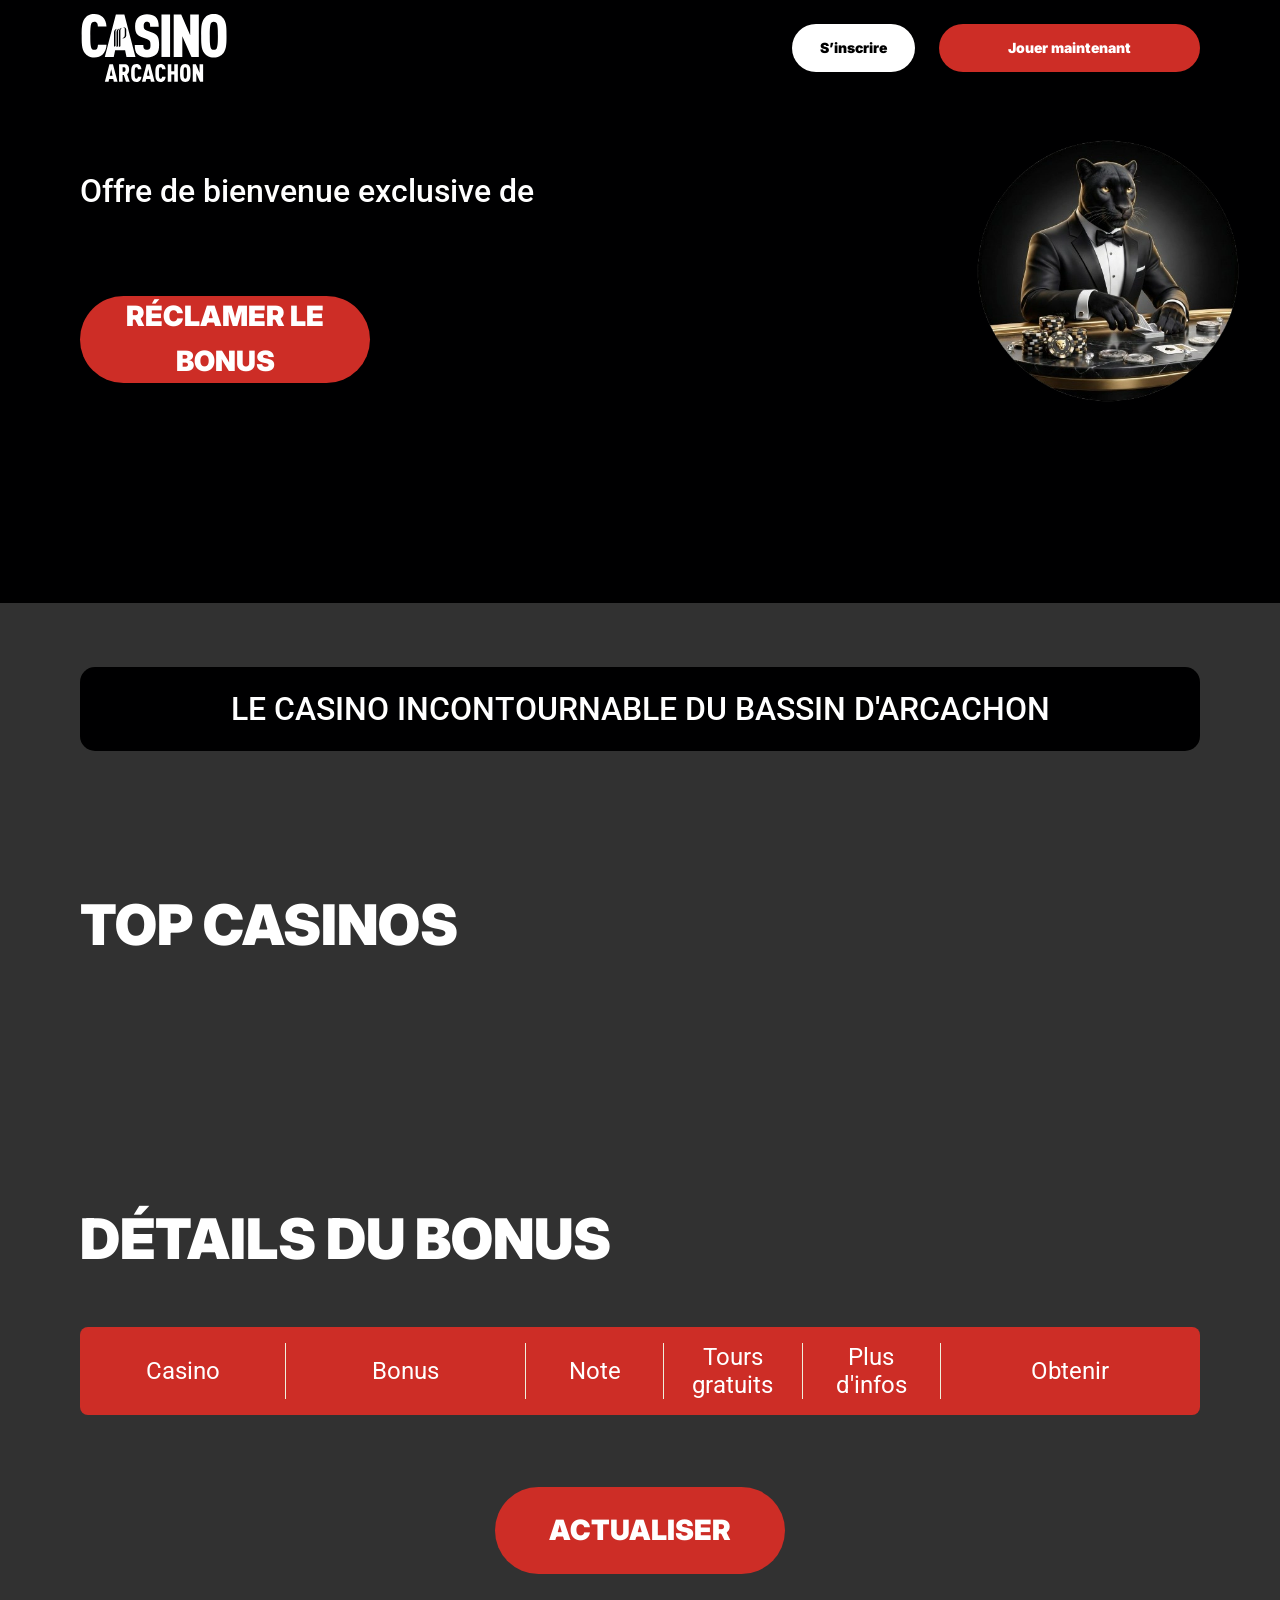
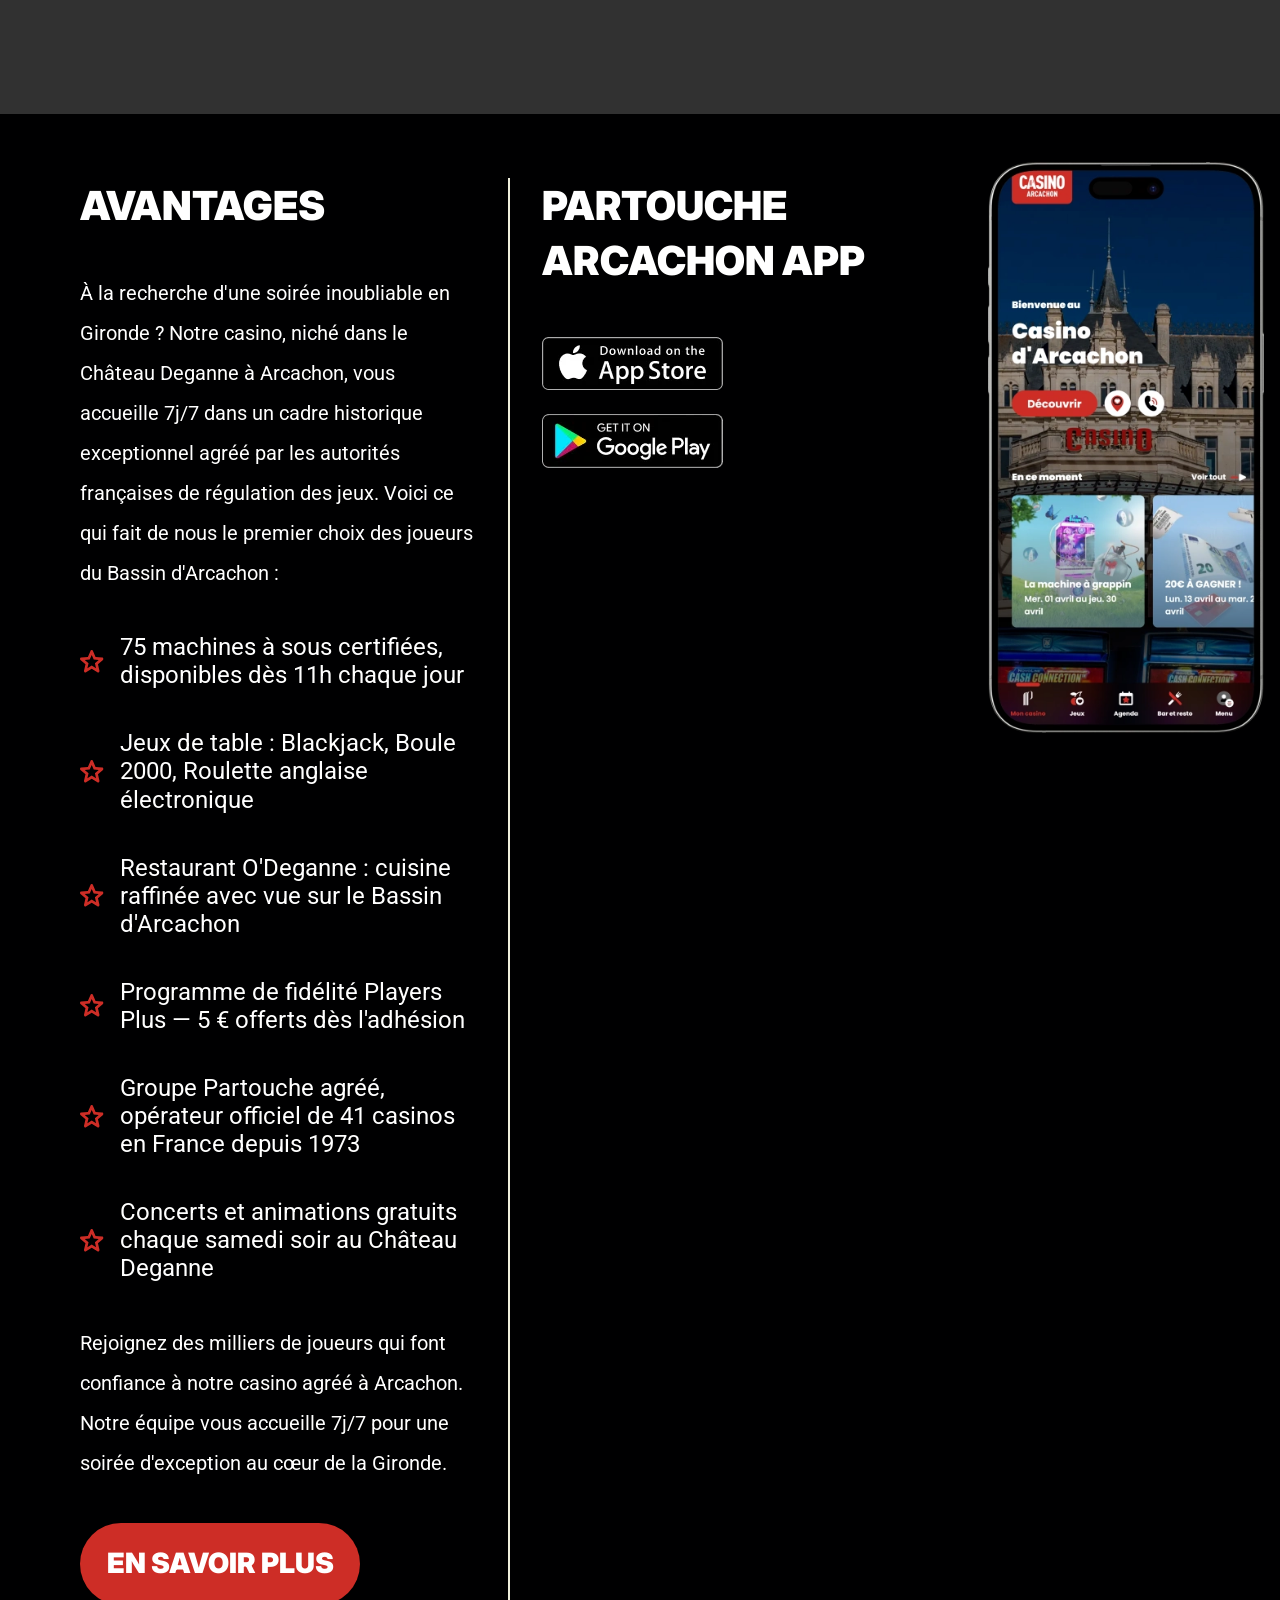
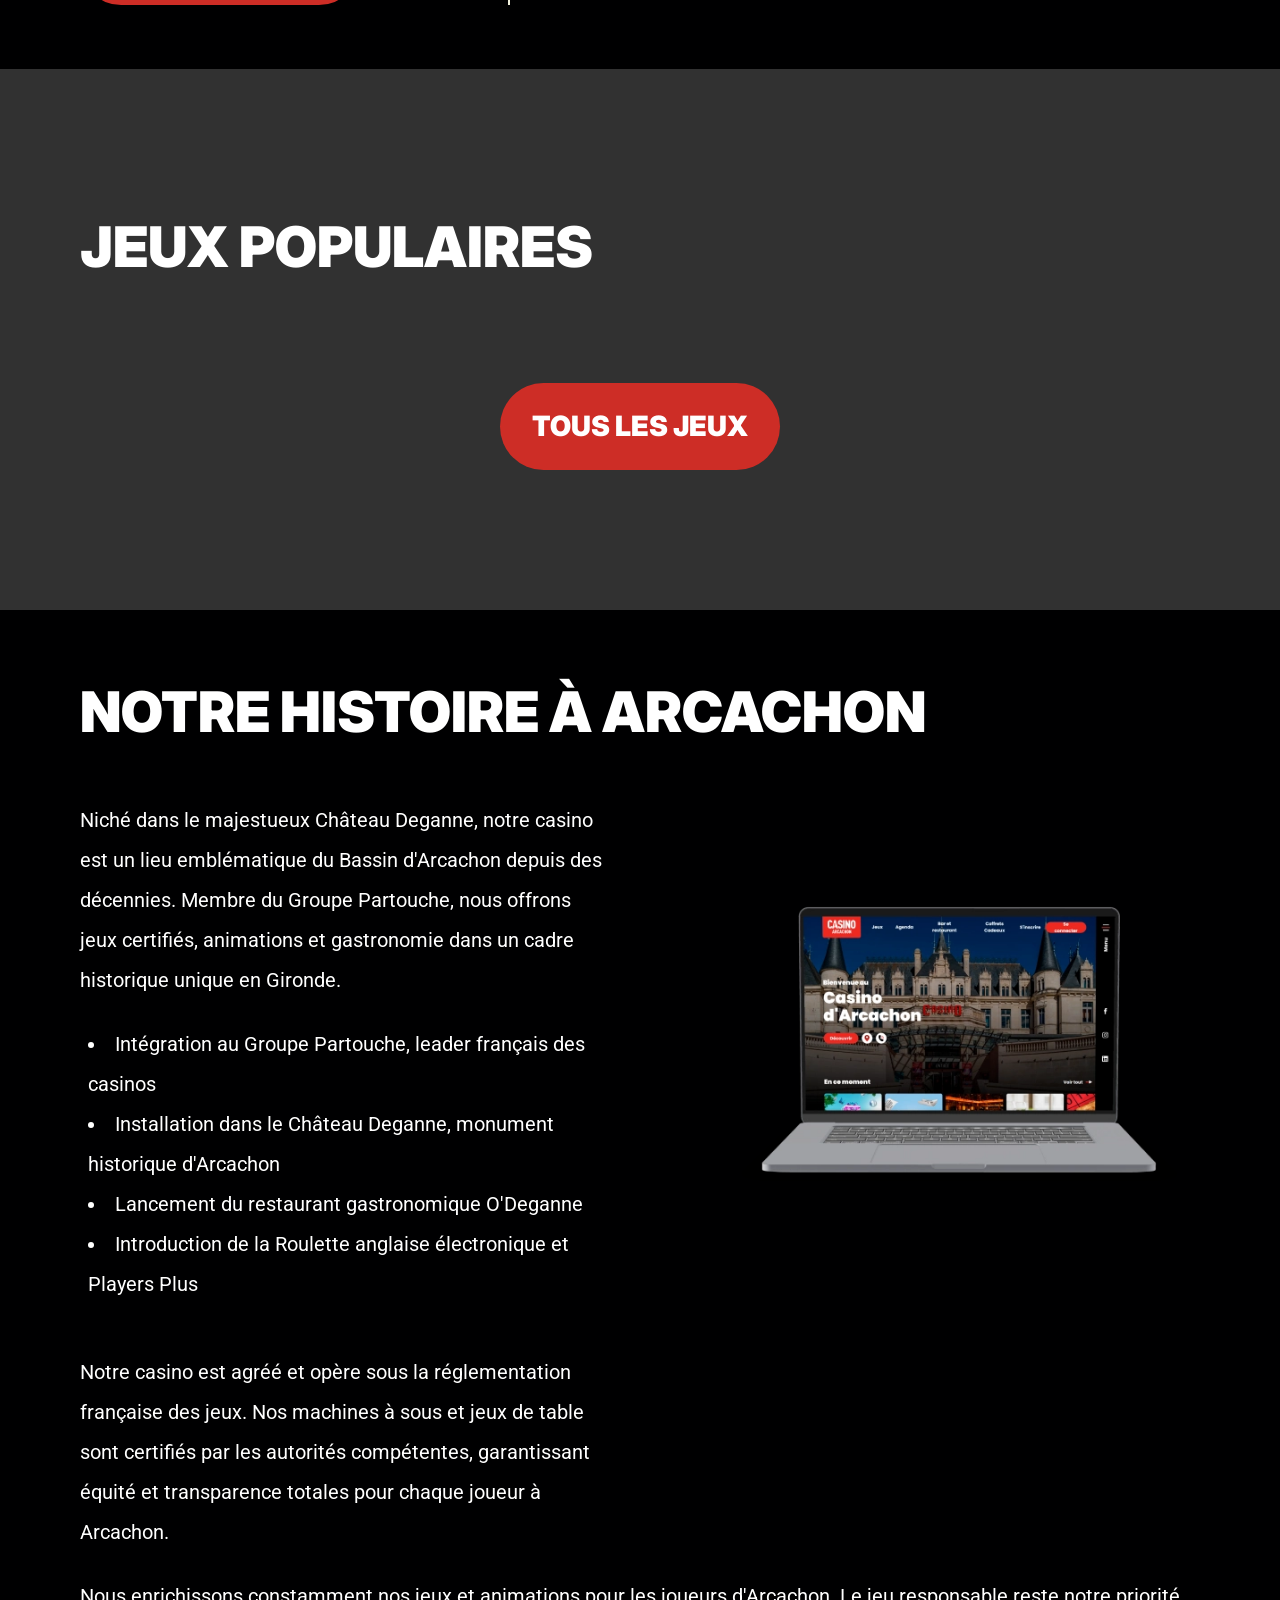
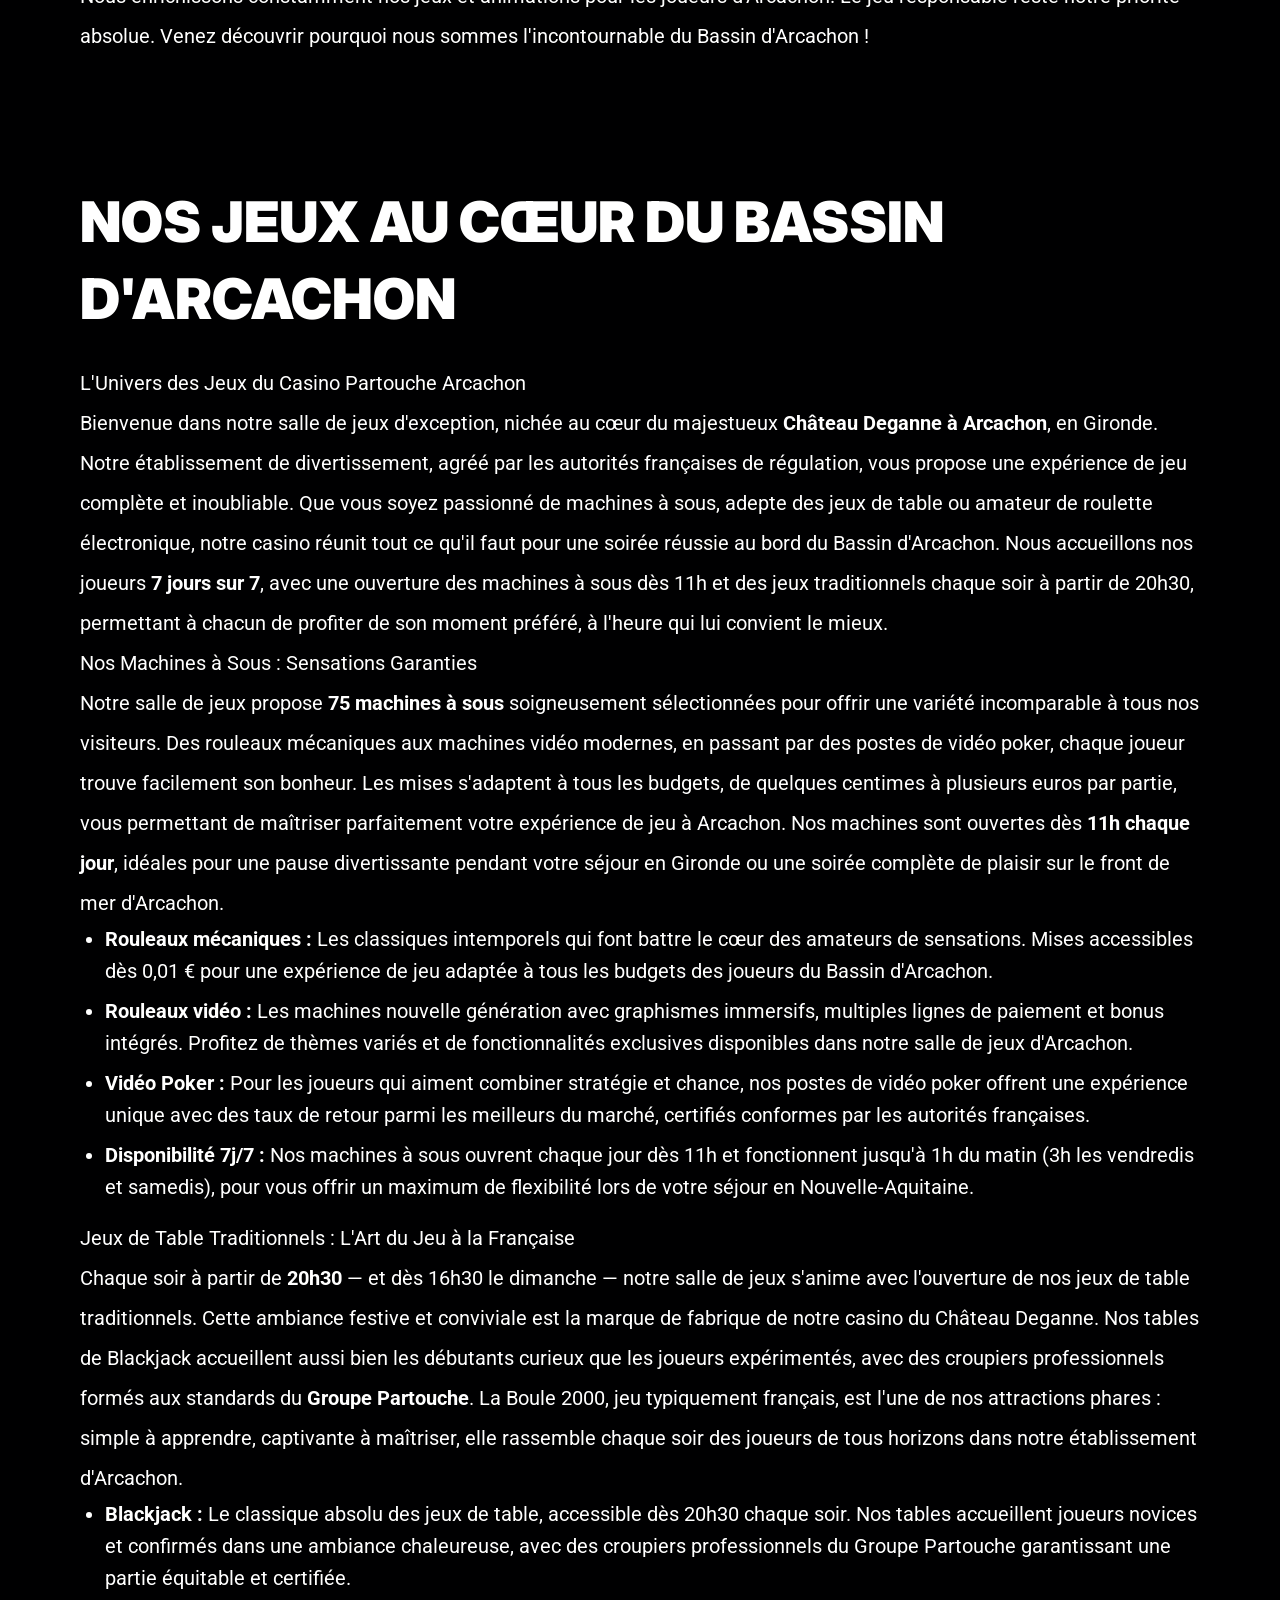
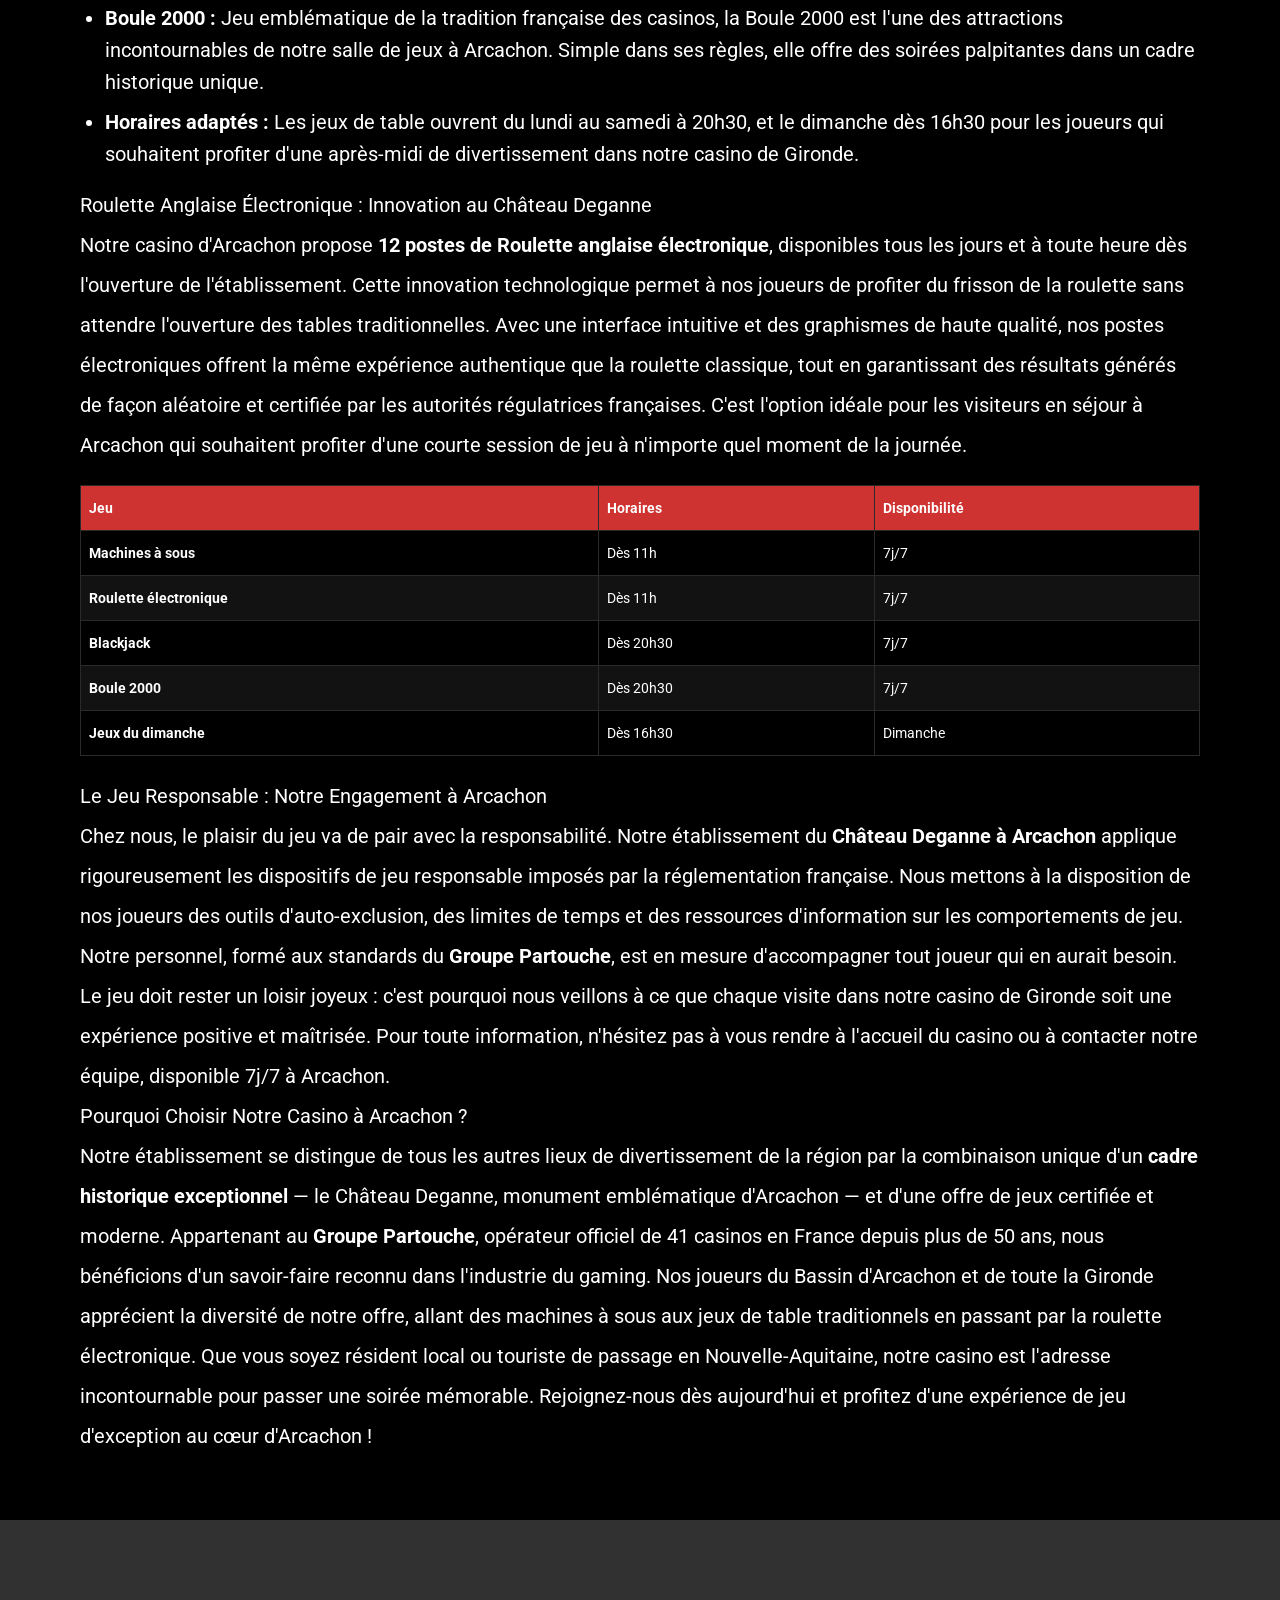
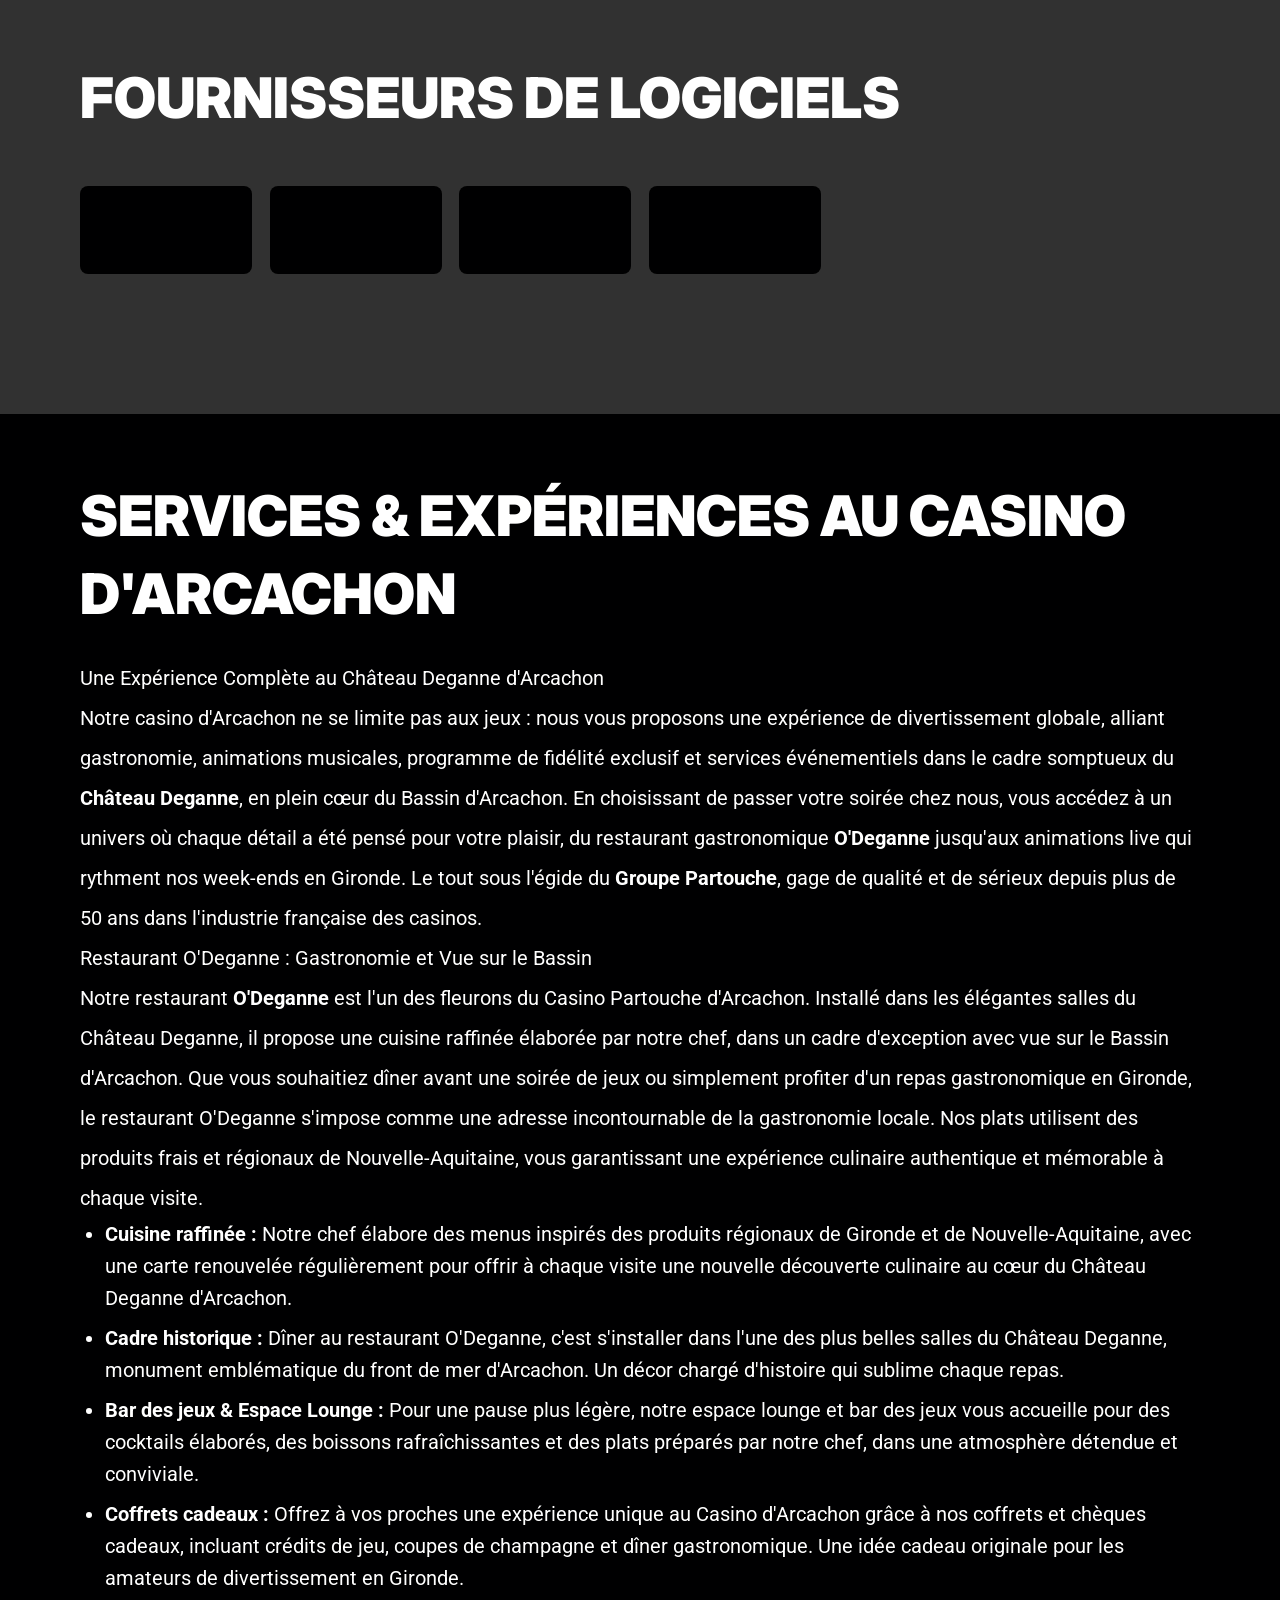
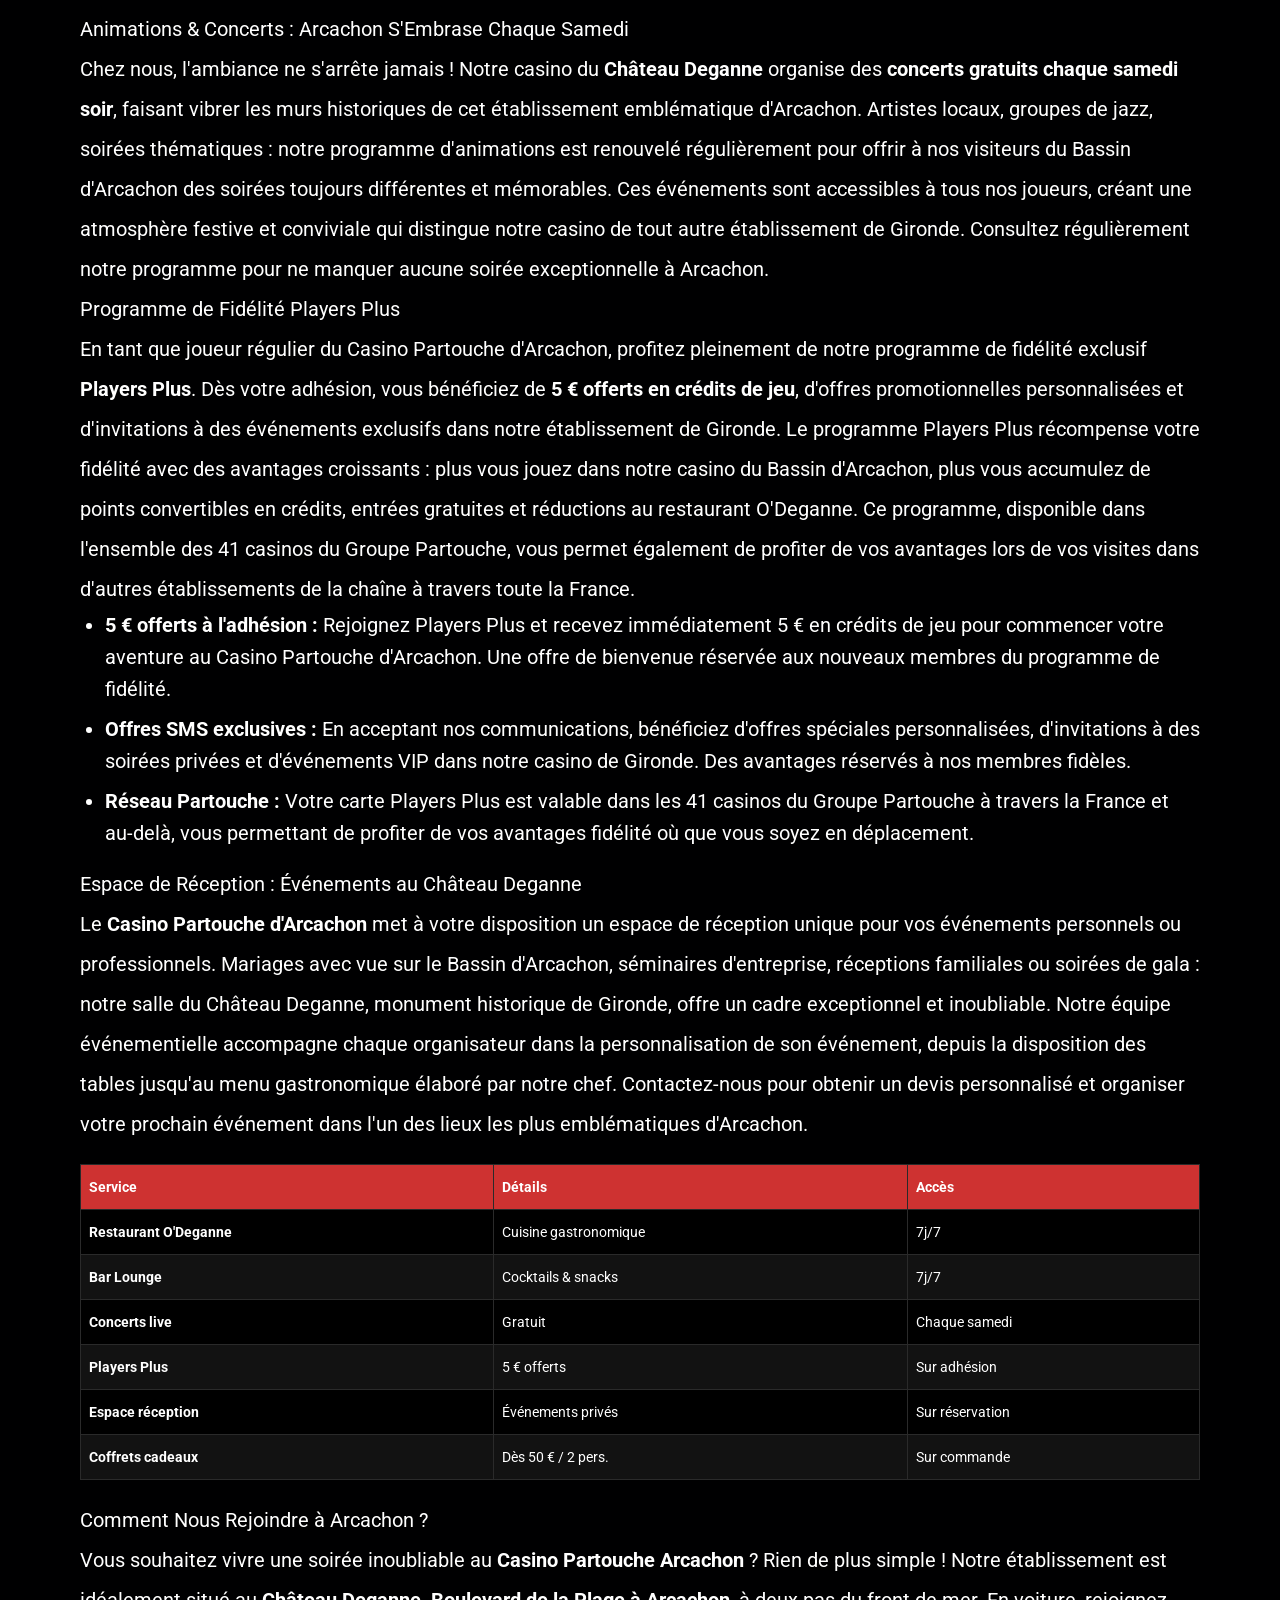
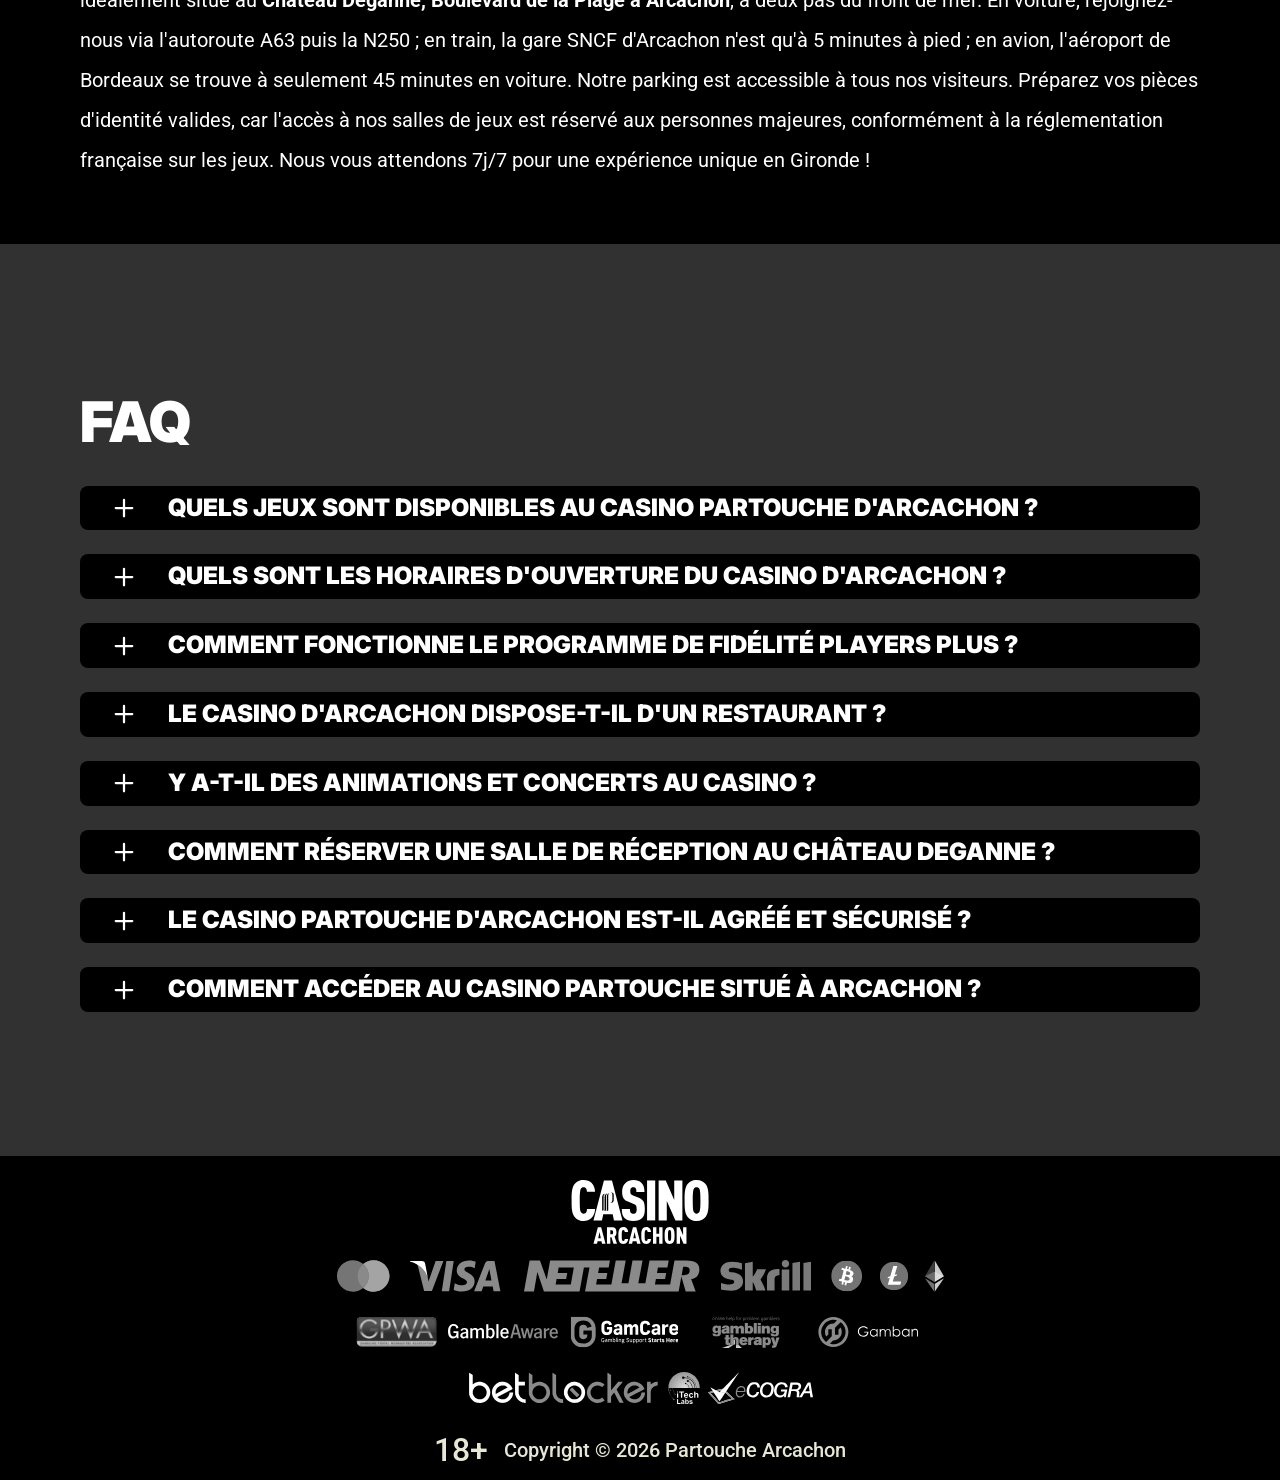
==== index.html @ 6ea92353 "Site update" ====
<!DOCTYPE html>
<html lang="fr-FR">

<head>
    <meta charset="utf-8">

    <script src="./index.js"></script>

    <link rel="manifest" href="./manifest.json">

    <link rel="preconnect" href="https://fonts.googleapis.com" />
    <link rel="preconnect" href="https://fonts.gstatic.com" crossorigin />

    <!-- Google Fonts -->
    <link
            href="https://fonts.googleapis.com/css2?family=Inter:wght@300;400;500;600;700&display=swap"
            rel="stylesheet"
    />
    <!-- Google Fonts -->

    <!-- Google Fonts -->
    <link
            href="https://fonts.googleapis.com/css2?family=Roboto:wght@300;400;500;600;700&display=swap"
            rel="stylesheet"
    />

    <meta name="viewport" content="width=device-width, initial-scale=1, minimum-scale=1, maximum-scale=2">
    <link rel="preload" as="image" href="_assets/images/1776948780-logo-casino-35-1.svg" fetchpriority="high">
    <link rel="stylesheet" href="./normalize.css">
    <link rel="stylesheet" href="./index.css">
    <meta name="theme-color" content="">
    <title>Casino Partouche Arcachon — Jeux &amp; Divertissement</title>
    <meta name="description"
          content="Jouez au Casino Partouche Arcachon dans le majestueux Château Deganne. Machines à sous, Blackjack, Roulette électronique &amp; restaurant O'Deganne. Ouvert 7j/7 !">
    <link rel="canonical" href="https://casino-partouche-arcachon.com">
    <meta property="og:title" content="Casino Partouche Arcachon — Jeux &amp; Divertissement">
    <meta property="og:description"
          content="Jouez au Casino Partouche Arcachon dans le majestueux Château Deganne. Machines à sous, Blackjack, Roulette électronique &amp; restaurant O'Deganne. Ouvert 7j/7 !">
    <meta property="og:url" content="https://casino-partouche-arcachon.com">
    <meta property="og:site_name" content="Casino Partouche Arcachon — Jeux &amp; Divertissement">
    <meta property="og:locale" content="fr-FR">
    <meta property="og:image" content="_assets/images/1776948796-gemini-generated-image-9eyypk9eyypk9eyy-removebg-preview.webp">
    <meta property="og:image:width" content="1200">
    <meta property="og:image:height" content="630">
    <meta property="og:type" content="website">
    <meta name="twitter:card" content="summary_large_image">
    <meta name="twitter:site" content="casino-partouche-arcachon.com">
    <meta name="twitter:title" content="Casino Partouche Arcachon — Jeux &amp; Divertissement">
    <meta name="twitter:description"
          content="Jouez au Casino Partouche Arcachon dans le majestueux Château Deganne. Machines à sous, Blackjack, Roulette électronique &amp; restaurant O'Deganne. Ouvert 7j/7 !">
    <meta name="twitter:image" content="_assets/images/1776948796-gemini-generated-image-9eyypk9eyypk9eyy-removebg-preview.webp">
    <meta name="twitter:image:width" content="1200">
    <meta name="twitter:image:height" content="630">
    <link rel="icon" href="_assets/images/1776948897-favicon.ico" type="image/x-icon" sizes="16x16">
    <meta name="language" content="fr-FR">

    <link rel="apple-touch-icon" href="_assets/images/1776948775-favicon.ico" sizes="96x96">
    <link rel="icon" href="_assets/images/1776948775-favicon.ico" type="image/webp" sizes="192x192">

    <link rel="preload" href="_assets/images/1776948908-gemini-generated-image-9eyypk9eyypk9eyy-removebg-preview.webp" as="image" fetchpriority="high">

    <link rel="alternate" hreflang="x-default" href="https://casino-partouche-arcachon.com" />
    <link rel="alternate" hreflang="fr" href="https://casino-partouche-arcachon.com" />
</head>

<body>
<svg
        style="display: none"
        xmlns="http://www.w3.org/2000/svg"
        width="1em"
        height="1em"
        viewBox="0 0 256 256"
>
    <symbol id="minus-icon" viewBox="0 0 256 256">
        <path
                fill="#ffffff"
                d="M228 128a12 12 0 0 1-12 12H40a12 12 0 0 1 0-24h176a12 12 0 0 1 12 12"
        />
    </symbol>
</svg>

<svg
        style="display: none"
        xmlns="http://www.w3.org/2000/svg"
        width="1em"
        height="1em"
        viewBox="0 0 32 32"
>
    <symbol id="globe-icon" viewBox="0 0 32 32">
        <path
                fill="#CD2D26"
                d="M32.032 16c0-8.501-6.677-15.472-15.072-15.969-0.173-0.019-0.346-0.032-0.523-0.032-0.052 0-0.104 0.005-0.156 0.007-0.093-0.002-0.186-0.007-0.281-0.007-8.84 0-16.032 7.178-16.032 16.001s7.192 16.001 16.032 16.001c0.094 0 0.188-0.006 0.281-0.008 0.052 0.002 0.104 0.008 0.156 0.008 0.176 0 0.349-0.012 0.523-0.032 8.395-0.497 15.072-7.468 15.072-15.969zM29.049 21.151c-0.551-0.16-1.935-0.507-4.377-0.794 0.202-1.381 0.313-2.84 0.313-4.357 0-1.196-0.069-2.354-0.197-3.469 3.094-0.37 4.45-0.835 4.54-0.867l-0.372-1.050c0.695 1.659 1.080 3.478 1.080 5.386 0 1.818-0.352 3.555-0.987 5.151zM8.921 16c0-1.119 0.074-2.212 0.21-3.263 1.621 0.127 3.561 0.222 5.839 0.243v6.939c-2.219 0.021-4.114 0.111-5.709 0.234-0.22-1.319-0.34-2.715-0.34-4.154zM16.967 2.132c2.452 0.711 4.552 4.115 5.492 8.628-1.512 0.12-3.332 0.209-5.492 0.229v-8.857zM14.971 2.156v8.832c-2.136-0.021-3.965-0.109-5.502-0.226 0.96-4.457 3.076-7.836 5.502-8.606zM14.971 21.913l0 7.929c-2.263-0.718-4.256-3.705-5.293-7.719 1.492-0.11 3.253-0.189 5.292-0.21zM16.967 29.868l-0-7.955c2.061 0.020 3.814 0.102 5.288 0.217-1.019 4.067-3 7.076-5.288 7.738zM16.967 19.92l0-6.939c2.291-0.021 4.218-0.118 5.818-0.25 0.131 1.053 0.203 2.147 0.203 3.268 0 1.442-0.116 2.84-0.329 4.16-1.575-0.128-3.462-0.219-5.692-0.24zM28.588 9.81c-0.302 0.094-1.564 0.453-4.094 0.751-0.564-2.998-1.584-5.561-2.91-7.412 3.048 1.325 5.535 3.697 7.005 6.661zM11.213 2.831c-1.632 1.873-2.963 4.568-3.691 7.754-2.265-0.245-3.623-0.534-4.166-0.665 1.585-3.27 4.407-5.836 7.856-7.088zM2.614 11.787c0.385 0.104 1.841 0.467 4.549 0.766-0.155 1.107-0.24 2.26-0.24 3.447 0 1.509 0.136 2.96 0.383 4.334-2.325 0.251-3.755 0.552-4.396 0.706-0.607-1.566-0.944-3.264-0.944-5.041 0-1.467 0.228-2.883 0.649-4.213zM3.784 22.886c0.727-0.154 2.029-0.39 3.956-0.591 0.759 2.803 1.993 5.175 3.473 6.874-3.16-1.148-5.79-3.398-7.429-6.282v0zM21.583 28.849c1.195-1.665 2.14-3.907 2.728-6.525 1.982 0.227 3.226 0.494 3.853 0.652-1.5 2.596-3.808 4.669-6.581 5.873z">
        </path>
    </symbol>
</svg>

<svg width="32" height="31" viewBox="0 0 32 31" fill="none" xmlns="http://www.w3.org/2000/svg">
    <symbol id="star-icon" viewBox="0 0 32 31">
        <path d="M10.0431 24.5932L15.8898 21.0667L21.7365 24.6396L20.2052 17.9577L25.3559 13.5031L18.5811 12.8999L15.8898 6.58913L13.1985 12.8535L6.42371 13.4567L11.5744 17.9577L10.0431 24.5932ZM15.8898 25.4285L8.187 30.0687C7.84672 30.2853 7.49096 30.3781 7.11975 30.3471C6.74853 30.3162 6.42371 30.1925 6.1453 29.9759C5.86688 29.7594 5.65034 29.489 5.49566 29.1648C5.34099 28.8406 5.31005 28.4768 5.40286 28.0734L7.44456 19.3034L0.623417 13.4103C0.314068 13.1319 0.121034 12.8145 0.0443157 12.4581C-0.0324028 12.1017 -0.00951111 11.754 0.112991 11.415C0.235493 11.0759 0.421103 10.7975 0.669819 10.5797C0.918536 10.362 1.25882 10.2227 1.69067 10.1621L10.6927 9.37327L14.1729 1.11366C14.3276 0.742438 14.5676 0.464023 14.8931 0.278414C15.2185 0.0928044 15.5507 0 15.8898 0C16.2288 0 16.5611 0.0928044 16.8865 0.278414C17.2119 0.464023 17.452 0.742438 17.6067 1.11366L21.0869 9.37327L30.0889 10.1621C30.522 10.224 30.8623 10.3632 31.1098 10.5797C31.3572 10.7963 31.5428 11.0747 31.6666 11.415C31.7903 11.7553 31.8138 12.1036 31.7371 12.46C31.6604 12.8163 31.4667 13.1331 31.1562 13.4103L24.335 19.3034L26.3767 28.0734C26.4695 28.4756 26.4386 28.8394 26.2839 29.1648C26.1292 29.4902 25.9127 29.7606 25.6343 29.9759C25.3559 30.1912 25.0311 30.315 24.6598 30.3471C24.2886 30.3793 23.9329 30.2865 23.5926 30.0687L15.8898 25.4285Z" fill="#CD2D26"/>
    </symbol>
</svg>

<svg
        xmlns="http://www.w3.org/2000/svg"
        width="1em"
        height="1em"
        viewBox="0 0 256 256"
>
    <symbol id="plus-icon" viewBox="0 0 256 256">
        <path
                fill="#ffffff"
                d="M228 128a12 12 0 0 1-12 12h-76v76a12 12 0 0 1-24 0v-76H40a12 12 0 0 1 0-24h76V40a12 12 0 0 1 24 0v76h76a12 12 0 0 1 12 12"
        />
    </symbol>
</svg>

<svg
        width="33"
        height="32"
        viewBox="0 0 33 32"
        fill="none"
        xmlns="http://www.w3.org/2000/svg"
>
    <symbol id="play-icon" viewBox="0 0 33 32">
        <path
                d="M16.8334 0.0786133C7.9606 0.0786133 0.767578 7.20678 0.767578 15.9998C0.767578 24.7929 7.9606 31.921 16.8334 31.921C25.7061 31.921 32.8992 24.7929 32.8992 15.9998C32.8992 7.20678 25.7061 0.0786133 16.8334 0.0786133ZM22.3861 16.8438L14.3532 21.8192C14.1907 21.9197 14.0059 21.9703 13.821 21.9703C13.6536 21.9703 13.4859 21.929 13.3342 21.8454C13.015 21.67 12.8169 21.3372 12.8169 20.9752V11.0244C12.8169 10.6625 13.015 10.3296 13.3342 10.1543C13.6533 9.97788 14.0436 9.98857 14.3532 10.1805L22.3861 15.1559C22.6796 15.3381 22.858 15.6568 22.858 15.9998C22.858 16.3428 22.6796 16.6616 22.3861 16.8438Z"
                fill="#CD2D26"
        />
    </symbol>
</svg>

<svg
        width="20"
        height="20"
        viewBox="0 0 20 20"
        fill="none"
        xmlns="http://www.w3.org/2000/svg"
>
    <symbol id="information-outline" viewBox="0 0 20 20">
        <path
                d="M9 7H11V5H9V7ZM10 18C5.59 18 2 14.41 2 10C2 5.59 5.59 2 10 2C14.41 2 18 5.59 18 10C18 14.41 14.41 18 10 18ZM10 0C8.68678 0 7.38642 0.258658 6.17317 0.761205C4.95991 1.26375 3.85752 2.00035 2.92893 2.92893C1.05357 4.8043 0 7.34784 0 10C0 12.6522 1.05357 15.1957 2.92893 17.0711C3.85752 17.9997 4.95991 18.7362 6.17317 19.2388C7.38642 19.7413 8.68678 20 10 20C12.6522 20 15.1957 18.9464 17.0711 17.0711C18.9464 15.1957 20 12.6522 20 10C20 8.68678 19.7413 7.38642 19.2388 6.17317C18.7362 4.95991 17.9997 3.85752 17.0711 2.92893C16.1425 2.00035 15.0401 1.26375 13.8268 0.761205C12.6136 0.258658 11.3132 0 10 0ZM9 15H11V9H9V15Z"
                fill="#ffffff"
        />
    </symbol>
</svg>

<div class="wrapper">
    <header class="header" id="top">
        <div class="headerBlock">
            <div class="headerLogoContainer"><a href="https://casino-partouche-arcachon.com" aria-label="Main page"><img class="header__logo logo"
                                                                                                     src="_assets/images/1776948780-logo-casino-35-1.svg" alt="Partouche Arcachon Logo" /></a></div>
            <ul class="nav__list">
                <li class="nav__item"><a class="nav__link" target="_blank" href="casino.html?id=example-offer-id"
                                         aria-label="S’inscrire" id="navSignUp"> S’inscrire </a></li>
                <li class="nav__item nav__itemLarge"><a class="nav__link nav__linkLarge" target="_blank"
                                                        href="casino.html?id=example-offer-id" aria-label="Jouer maintenant" id="navPlayNow"> Jouer maintenant </a>
                </li>
            </ul>
        </div>
    </header>
    <main class="main">
        <section class="heroContainer">
            <div class="hero">
                <div class="heroBlock block">
                    <div class="heroGroup">
                        <div class="heroTextGroup">
                            <p class="heroText heroTextDesktop">Offre de bienvenue exclusive de</p>
                            <p class="heroText heroTextMobile">Offre de bienvenue exclusive de</p>
                            <p class="heroText heroTextBonus" id="bonusText"></p>
                        </div><a target="_blank" class="heroLink" id="bonusLink" href="/" aria-label="Lancer la partie"><span
                            class="heroButton btn btn--large">Réclamer le bonus</span></a>
                    </div>
                </div>
            </div>
            <div class="heroUnder">
                <h1 class="heroText heroMainTitle">Le Casino Incontournable du Bassin d'Arcachon</h1>
            </div>
        </section>
        <div class="bonusesCircleContainer">
            <section class="topCasino">
                <div class="container">
                    <div class="topCasinoBlock block">
                        <h2 class="topCasinoTitle title"><span>Top casinos <span id="countryName"></span></span>
                        </h2>
                        <div class="topCasinoGroup" id="casinoCardContainer">
                            <!-- Casino cards will be dynamically inserted here --></div><button
                            class="topCasinoButton btn btn--large" id="showMoreButton"> Tous les casinos </button>
                    </div>
                </div>
            </section>
            <section class="bonusDetails" id="bonuses">
                <div class="container">
                    <div class="bonusDetailsBlock block">
                        <h2 class="bonusDetailsTitle title"><span>Détails du bonus</span></h2>
                        <div class="bonusDetailsGroup">
                            <div class="bonusTable">
                                <div class="bogradientContainer">
                                    <div class="bonusTableRow bonusTableHeader">
                                        <div class="bonusTableHead">
                                            <p class="bonusHeaderText bonusHeaderCasino">Casino</p>
                                        </div>
                                        <div class="bonusTableHead">
                                            <p class="bonusHeaderText bonusDetailsWelcome">Bonus</p>
                                        </div>
                                        <div class="bonusTableHead">
                                            <p class="bonusHeaderText">Note</p>
                                        </div>
                                        <div class="bonusTableHead">
                                            <p class="bonusHeaderText bonusHeaderTextSpins">Tours gratuits</p>
                                        </div>
                                        <div class="bonusTableHead">
                                            <p class="bonusHeaderText">Plus d'infos</p>
                                        </div>
                                        <div class="bonusTableHead">
                                            <p class="bonusHeaderText bonusClaimBonus">Obtenir</p>
                                        </div>
                                    </div>
                                </div><!-- Bonus rows will be dynamically inserted here -->
                                <div id="bonusTableRows"></div>
                            </div>
                        </div><button class="bonusDetailsButton btn btn--large" id="refreshButton"> Actualiser
                    </button>
                    </div>
                </div>
            </section>
        </div>
        <div class="advantagesCircleContainer">
            <section class="advantages">
                <div class="container">
                    <div class="advantagesBlock block">
                        <div class="advantagesDescription">
                            <h2 class="advantagesTitle title">Avantages</h2>
                            <ul class="advantagesList">
                                <li class="providersGroup">À la recherche d'une soirée inoubliable en Gironde ? Notre casino, niché dans le Château Deganne à Arcachon, vous accueille 7j/7 dans un cadre historique exceptionnel agréé par les autorités françaises de régulation des jeux. Voici ce qui fait de nous le premier choix des joueurs du Bassin d'Arcachon :</li>
                                <li class="advantagesItem">
                                    <svg class="advantagesStar" width="30" height="29">
                                        <use href="#star-icon"></use>
                                    </svg>
                                    <p class="advantagesText">75 machines à sous certifiées, disponibles dès 11h chaque jour</p>
                                </li>
                                <li class="advantagesItem">
                                    <svg class="advantagesStar" width="30" height="29">
                                        <use href="#star-icon"></use>
                                    </svg>
                                    <p class="advantagesText">Jeux de table : Blackjack, Boule 2000, Roulette anglaise électronique</p>
                                </li>
                                <li class="advantagesItem">
                                    <svg class="advantagesStar" width="30" height="29">
                                        <use href="#star-icon"></use>
                                    </svg>
                                    <p class="advantagesText">Restaurant O'Deganne : cuisine raffinée avec vue sur le Bassin d'Arcachon</p>
                                </li>
                                <li class="advantagesItem">
                                    <svg class="advantagesStar" width="30" height="29">
                                        <use href="#star-icon"></use>
                                    </svg>
                                    <p class="advantagesText">Programme de fidélité Players Plus — 5 € offerts dès l'adhésion</p>
                                </li>
                                <li class="advantagesItem">
                                    <svg class="advantagesStar" width="30" height="29">
                                        <use href="#star-icon"></use>
                                    </svg>
                                    <p class="advantagesText">Groupe Partouche agréé, opérateur officiel de 41 casinos en France depuis 1973</p>
                                </li>
                                <li class="advantagesItem">
                                    <svg class="advantagesStar" width="30" height="29">
                                        <use href="#star-icon"></use>
                                    </svg>
                                    <p class="advantagesText">Concerts et animations gratuits chaque samedi soir au Château Deganne</p>
                                </li>
                                <li class="providersGroup">Rejoignez des milliers de joueurs qui font confiance à notre casino agréé à Arcachon. Notre équipe vous accueille 7j/7 pour une soirée d'exception au cœur de la Gironde.</li>
                            </ul><a class="advantagesLink" id="advantagesLink" target="_blank" href="/" aria-label="En savoir plus"><span
                                class="advantagesButton btn btn--large">En savoir plus</span></a>
                        </div>
                        <div class="advantagesMobile">
                            <h2 class="advantagesTitle title advantagesAppTitle">Partouche Arcachon App</h2><img
                                class="advantagesMobilePhone" src="_assets/images/1776949002-imockup-iphone-15-pro-max.webp" title="Partouche Arcachon Mobile"
                                alt="Partouche Arcachon App" />
                            <div class="advantagesStoreGroup"><a href="/" id="appStoreLink" aria-label="Play game"
                                                                 target="_blank"><img class="advantagesStore" width="181" height="53"
                                                                                      src="./assets/images/advantages/app-store.webp" alt="iOs App " title="Partouche Arcachon App"/></a><a
                                    href="/" id="googlePlayLink" aria-label="Play game" target="_blank"><img
                                    class="advantagesStore" width="181" height="54"
                                    src="./assets/images/advantages/google-play.webp" alt="android App Partouche Arcachon App" title="Partouche Arcachon App" /></a>
                            </div>
                        </div>
                    </div>
                </div>
            </section>
            <section class="games" id="games">
                <div class="container">
                    <div class="gamesBlock block">
                        <h2 class="gamesTitle title"><span>Jeux populaires</span></h2>
                        <div class="gamesGroup" id="gamesContainer"><!-- Games will be dynamically inserted here -->
                        </div><a target="_blank" class="gamesLink" id="allGamesLink" href="/" aria-label="Tous les jeux"><span
                            class="gamesButton btn btn--large">Tous les jeux</span></a>
                    </div>
                </div>
            </section>
        </div>
        <div class="historyCircleContainer">
            <section class="history">
                <div class="container">
                    <div class="historyBlock block">
                        <h2 class="historyTitle title">Notre Histoire à Arcachon</h2>
                        <div class="historyGroup">
                            <div class="historyColumn">
                                <div class="historyText">
                                    <p class="historyDescription">Niché dans le majestueux Château Deganne, notre casino est un lieu emblématique du Bassin d'Arcachon depuis des décennies. Membre du Groupe Partouche, nous offrons jeux certifiés, animations et gastronomie dans un cadre historique unique en Gironde.</p>
                                    <ul class="historyList">
                                        <li class="historyItem">Intégration au Groupe Partouche, leader français des casinos</li>
                                        <li class="historyItem">Installation dans le Château Deganne, monument historique d'Arcachon</li>
                                        <li class="historyItem">Lancement du restaurant gastronomique O'Deganne</li>
                                        <li class="historyItem">Introduction de la Roulette anglaise électronique et Players Plus</li>
                                    </ul>
                                    <p class="historyDescription">Notre casino est agréé et opère sous la réglementation française des jeux. Nos machines à sous et jeux de table sont certifiés par les autorités compétentes, garantissant équité et transparence totales pour chaque joueur à Arcachon.</p>
                                </div>
                            </div>
                            <div class="historyColumn"><img class="historyImage"
                                                            src="_assets/images/1776949005-nout.webp" alt="History" title="Partouche Arcachon Desktop"/></div>
                        </div>
                        <p class="historyDescription">Nous enrichissons constamment nos jeux et animations pour les joueurs d'Arcachon. Le jeu responsable reste notre priorité absolue. Venez découvrir pourquoi nous sommes l'incontournable du Bassin d'Arcachon !</p>
                    </div>
                </div>
            </section>
        </div>
        <div class="historyCircleContainer">
            <section class="history">
                <div class="container">
                    <div class="historyBlock block">
                        <h2 class="historyTitle title">Nos Jeux au Cœur du Bassin d'Arcachon</h2>
                        <div class="historyDescription"><h2>L'Univers des Jeux du Casino Partouche Arcachon</h2>

<p>Bienvenue dans notre salle de jeux d'exception, nichée au cœur du majestueux <strong>Château Deganne à Arcachon</strong>, en Gironde. Notre établissement de divertissement, agréé par les autorités françaises de régulation, vous propose une expérience de jeu complète et inoubliable. Que vous soyez passionné de machines à sous, adepte des jeux de table ou amateur de roulette électronique, notre casino réunit tout ce qu'il faut pour une soirée réussie au bord du Bassin d'Arcachon. Nous accueillons nos joueurs <strong>7 jours sur 7</strong>, avec une ouverture des machines à sous dès 11h et des jeux traditionnels chaque soir à partir de 20h30, permettant à chacun de profiter de son moment préféré, à l'heure qui lui convient le mieux.</p>

<h3>Nos Machines à Sous : Sensations Garanties</h3>
<p>Notre salle de jeux propose <strong>75 machines à sous</strong> soigneusement sélectionnées pour offrir une variété incomparable à tous nos visiteurs. Des rouleaux mécaniques aux machines vidéo modernes, en passant par des postes de vidéo poker, chaque joueur trouve facilement son bonheur. Les mises s'adaptent à tous les budgets, de quelques centimes à plusieurs euros par partie, vous permettant de maîtriser parfaitement votre expérience de jeu à Arcachon. Nos machines sont ouvertes dès <strong>11h chaque jour</strong>, idéales pour une pause divertissante pendant votre séjour en Gironde ou une soirée complète de plaisir sur le front de mer d'Arcachon.</p>

<ul style="padding-left: 25px; margin-bottom: 15px; list-style-position: outside;">
  <li style="margin-bottom: 8px; line-height: 1.6; display: list-item; list-style-type: disc;"><strong>Rouleaux mécaniques :</strong> Les classiques intemporels qui font battre le cœur des amateurs de sensations. Mises accessibles dès 0,01 € pour une expérience de jeu adaptée à tous les budgets des joueurs du Bassin d'Arcachon.</li>
  <li style="margin-bottom: 8px; line-height: 1.6; display: list-item; list-style-type: disc;"><strong>Rouleaux vidéo :</strong> Les machines nouvelle génération avec graphismes immersifs, multiples lignes de paiement et bonus intégrés. Profitez de thèmes variés et de fonctionnalités exclusives disponibles dans notre salle de jeux d'Arcachon.</li>
  <li style="margin-bottom: 8px; line-height: 1.6; display: list-item; list-style-type: disc;"><strong>Vidéo Poker :</strong> Pour les joueurs qui aiment combiner stratégie et chance, nos postes de vidéo poker offrent une expérience unique avec des taux de retour parmi les meilleurs du marché, certifiés conformes par les autorités françaises.</li>
  <li style="margin-bottom: 8px; line-height: 1.6; display: list-item; list-style-type: disc;"><strong>Disponibilité 7j/7 :</strong> Nos machines à sous ouvrent chaque jour dès 11h et fonctionnent jusqu'à 1h du matin (3h les vendredis et samedis), pour vous offrir un maximum de flexibilité lors de votre séjour en Nouvelle-Aquitaine.</li>
</ul>

<h3>Jeux de Table Traditionnels : L'Art du Jeu à la Française</h3>
<p>Chaque soir à partir de <strong>20h30</strong> — et dès 16h30 le dimanche — notre salle de jeux s'anime avec l'ouverture de nos jeux de table traditionnels. Cette ambiance festive et conviviale est la marque de fabrique de notre casino du Château Deganne. Nos tables de Blackjack accueillent aussi bien les débutants curieux que les joueurs expérimentés, avec des croupiers professionnels formés aux standards du <strong>Groupe Partouche</strong>. La Boule 2000, jeu typiquement français, est l'une de nos attractions phares : simple à apprendre, captivante à maîtriser, elle rassemble chaque soir des joueurs de tous horizons dans notre établissement d'Arcachon.</p>

<ul style="padding-left: 25px; margin-bottom: 15px; list-style-position: outside;">
  <li style="margin-bottom: 8px; line-height: 1.6; display: list-item; list-style-type: disc;"><strong>Blackjack :</strong> Le classique absolu des jeux de table, accessible dès 20h30 chaque soir. Nos tables accueillent joueurs novices et confirmés dans une ambiance chaleureuse, avec des croupiers professionnels du Groupe Partouche garantissant une partie équitable et certifiée.</li>
  <li style="margin-bottom: 8px; line-height: 1.6; display: list-item; list-style-type: disc;"><strong>Boule 2000 :</strong> Jeu emblématique de la tradition française des casinos, la Boule 2000 est l'une des attractions incontournables de notre salle de jeux à Arcachon. Simple dans ses règles, elle offre des soirées palpitantes dans un cadre historique unique.</li>
  <li style="margin-bottom: 8px; line-height: 1.6; display: list-item; list-style-type: disc;"><strong>Horaires adaptés :</strong> Les jeux de table ouvrent du lundi au samedi à 20h30, et le dimanche dès 16h30 pour les joueurs qui souhaitent profiter d'une après-midi de divertissement dans notre casino de Gironde.</li>
</ul>

<h3>Roulette Anglaise Électronique : Innovation au Château Deganne</h3>
<p>Notre casino d'Arcachon propose <strong>12 postes de Roulette anglaise électronique</strong>, disponibles tous les jours et à toute heure dès l'ouverture de l'établissement. Cette innovation technologique permet à nos joueurs de profiter du frisson de la roulette sans attendre l'ouverture des tables traditionnelles. Avec une interface intuitive et des graphismes de haute qualité, nos postes électroniques offrent la même expérience authentique que la roulette classique, tout en garantissant des résultats générés de façon aléatoire et certifiée par les autorités régulatrices françaises. C'est l'option idéale pour les visiteurs en séjour à Arcachon qui souhaitent profiter d'une courte session de jeu à n'importe quel moment de la journée.</p>

<table style="width: 100%; border-collapse: collapse; margin: 20px auto; font-size: 14px;">
  <thead>
    <tr style="background-color: #ce3231;">
      <th style="border: 1px solid #2a2a2a; padding: 8px; text-align: left; color: #ffffff; font-weight: bold;">Jeu</th>
      <th style="border: 1px solid #2a2a2a; padding: 8px; text-align: left; color: #ffffff; font-weight: bold;">Horaires</th>
      <th style="border: 1px solid #2a2a2a; padding: 8px; text-align: left; color: #ffffff; font-weight: bold;">Disponibilité</th>
    </tr>
  </thead>
  <tbody>
    <tr style="background-color: #000000;">
      <td style="border: 1px solid #2a2a2a; padding: 8px; color: #ffffff;"><strong>Machines à sous</strong></td>
      <td style="border: 1px solid #2a2a2a; padding: 8px; color: #ffffff;">Dès 11h</td>
      <td style="border: 1px solid #2a2a2a; padding: 8px; color: #ffffff;">7j/7</td>
    </tr>
    <tr style="background-color: #121212;">
      <td style="border: 1px solid #2a2a2a; padding: 8px; color: #ffffff;"><strong>Roulette électronique</strong></td>
      <td style="border: 1px solid #2a2a2a; padding: 8px; color: #ffffff;">Dès 11h</td>
      <td style="border: 1px solid #2a2a2a; padding: 8px; color: #ffffff;">7j/7</td>
    </tr>
    <tr style="background-color: #000000;">
      <td style="border: 1px solid #2a2a2a; padding: 8px; color: #ffffff;"><strong>Blackjack</strong></td>
      <td style="border: 1px solid #2a2a2a; padding: 8px; color: #ffffff;">Dès 20h30</td>
      <td style="border: 1px solid #2a2a2a; padding: 8px; color: #ffffff;">7j/7</td>
    </tr>
    <tr style="background-color: #121212;">
      <td style="border: 1px solid #2a2a2a; padding: 8px; color: #ffffff;"><strong>Boule 2000</strong></td>
      <td style="border: 1px solid #2a2a2a; padding: 8px; color: #ffffff;">Dès 20h30</td>
      <td style="border: 1px solid #2a2a2a; padding: 8px; color: #ffffff;">7j/7</td>
    </tr>
    <tr style="background-color: #000000;">
      <td style="border: 1px solid #2a2a2a; padding: 8px; color: #ffffff;"><strong>Jeux du dimanche</strong></td>
      <td style="border: 1px solid #2a2a2a; padding: 8px; color: #ffffff;">Dès 16h30</td>
      <td style="border: 1px solid #2a2a2a; padding: 8px; color: #ffffff;">Dimanche</td>
    </tr>
  </tbody>
</table>
<h3>Le Jeu Responsable : Notre Engagement à Arcachon</h3>
<p>Chez nous, le plaisir du jeu va de pair avec la responsabilité. Notre établissement du <strong>Château Deganne à Arcachon</strong> applique rigoureusement les dispositifs de jeu responsable imposés par la réglementation française. Nous mettons à la disposition de nos joueurs des outils d'auto-exclusion, des limites de temps et des ressources d'information sur les comportements de jeu. Notre personnel, formé aux standards du <strong>Groupe Partouche</strong>, est en mesure d'accompagner tout joueur qui en aurait besoin. Le jeu doit rester un loisir joyeux : c'est pourquoi nous veillons à ce que chaque visite dans notre casino de Gironde soit une expérience positive et maîtrisée. Pour toute information, n'hésitez pas à vous rendre à l'accueil du casino ou à contacter notre équipe, disponible 7j/7 à Arcachon.</p>

<h3>Pourquoi Choisir Notre Casino à Arcachon ?</h3>
<p>Notre établissement se distingue de tous les autres lieux de divertissement de la région par la combinaison unique d'un <strong>cadre historique exceptionnel</strong> — le Château Deganne, monument emblématique d'Arcachon — et d'une offre de jeux certifiée et moderne. Appartenant au <strong>Groupe Partouche</strong>, opérateur officiel de 41 casinos en France depuis plus de 50 ans, nous bénéficions d'un savoir-faire reconnu dans l'industrie du gaming. Nos joueurs du Bassin d'Arcachon et de toute la Gironde apprécient la diversité de notre offre, allant des machines à sous aux jeux de table traditionnels en passant par la roulette électronique. Que vous soyez résident local ou touriste de passage en Nouvelle-Aquitaine, notre casino est l'adresse incontournable pour passer une soirée mémorable. Rejoignez-nous dès aujourd'hui et profitez d'une expérience de jeu d'exception au cœur d'Arcachon !</p></div>
                    </div>
                </div>
            </section>
        </div>


        <section class="">
            <div class="container">
                <div class="sprovidersBlock block">
                    <h2 class="sprovidersTitle title"> Fournisseurs de logiciels </h2>
                    <div class="sprovidersGroup" id="providersContainer">
                        <!-- Provider images will be dynamically inserted here --></div>
                </div>
            </div>
        </section>

        <div class="historyCircleContainer">
            <section class="history">
                <div class="container">
                    <div class="historyBlock block">
                        <h2 class="historyTitle title">Services &amp; Expériences au Casino d'Arcachon</h2>
                        <div class="historyDescription"><h2>Une Expérience Complète au Château Deganne d'Arcachon</h2>

<p>Notre casino d'Arcachon ne se limite pas aux jeux : nous vous proposons une expérience de divertissement globale, alliant gastronomie, animations musicales, programme de fidélité exclusif et services événementiels dans le cadre somptueux du <strong>Château Deganne</strong>, en plein cœur du Bassin d'Arcachon. En choisissant de passer votre soirée chez nous, vous accédez à un univers où chaque détail a été pensé pour votre plaisir, du restaurant gastronomique <strong>O'Deganne</strong> jusqu'aux animations live qui rythment nos week-ends en Gironde. Le tout sous l'égide du <strong>Groupe Partouche</strong>, gage de qualité et de sérieux depuis plus de 50 ans dans l'industrie française des casinos.</p>

<h3>Restaurant O'Deganne : Gastronomie et Vue sur le Bassin</h3>
<p>Notre restaurant <strong>O'Deganne</strong> est l'un des fleurons du Casino Partouche d'Arcachon. Installé dans les élégantes salles du Château Deganne, il propose une cuisine raffinée élaborée par notre chef, dans un cadre d'exception avec vue sur le Bassin d'Arcachon. Que vous souhaitiez dîner avant une soirée de jeux ou simplement profiter d'un repas gastronomique en Gironde, le restaurant O'Deganne s'impose comme une adresse incontournable de la gastronomie locale. Nos plats utilisent des produits frais et régionaux de Nouvelle-Aquitaine, vous garantissant une expérience culinaire authentique et mémorable à chaque visite.</p>

<ul style="padding-left: 25px; margin-bottom: 15px; list-style-position: outside;">
  <li style="margin-bottom: 8px; line-height: 1.6; display: list-item; list-style-type: disc;"><strong>Cuisine raffinée :</strong> Notre chef élabore des menus inspirés des produits régionaux de Gironde et de Nouvelle-Aquitaine, avec une carte renouvelée régulièrement pour offrir à chaque visite une nouvelle découverte culinaire au cœur du Château Deganne d'Arcachon.</li>
  <li style="margin-bottom: 8px; line-height: 1.6; display: list-item; list-style-type: disc;"><strong>Cadre historique :</strong> Dîner au restaurant O'Deganne, c'est s'installer dans l'une des plus belles salles du Château Deganne, monument emblématique du front de mer d'Arcachon. Un décor chargé d'histoire qui sublime chaque repas.</li>
  <li style="margin-bottom: 8px; line-height: 1.6; display: list-item; list-style-type: disc;"><strong>Bar des jeux & Espace Lounge :</strong> Pour une pause plus légère, notre espace lounge et bar des jeux vous accueille pour des cocktails élaborés, des boissons rafraîchissantes et des plats préparés par notre chef, dans une atmosphère détendue et conviviale.</li>
  <li style="margin-bottom: 8px; line-height: 1.6; display: list-item; list-style-type: disc;"><strong>Coffrets cadeaux :</strong> Offrez à vos proches une expérience unique au Casino d'Arcachon grâce à nos coffrets et chèques cadeaux, incluant crédits de jeu, coupes de champagne et dîner gastronomique. Une idée cadeau originale pour les amateurs de divertissement en Gironde.</li>
</ul>

<h3>Animations & Concerts : Arcachon S'Embrase Chaque Samedi</h3>
<p>Chez nous, l'ambiance ne s'arrête jamais ! Notre casino du <strong>Château Deganne</strong> organise des <strong>concerts gratuits chaque samedi soir</strong>, faisant vibrer les murs historiques de cet établissement emblématique d'Arcachon. Artistes locaux, groupes de jazz, soirées thématiques : notre programme d'animations est renouvelé régulièrement pour offrir à nos visiteurs du Bassin d'Arcachon des soirées toujours différentes et mémorables. Ces événements sont accessibles à tous nos joueurs, créant une atmosphère festive et conviviale qui distingue notre casino de tout autre établissement de Gironde. Consultez régulièrement notre programme pour ne manquer aucune soirée exceptionnelle à Arcachon.</p>

<h3>Programme de Fidélité Players Plus</h3>
<p>En tant que joueur régulier du Casino Partouche d'Arcachon, profitez pleinement de notre programme de fidélité exclusif <strong>Players Plus</strong>. Dès votre adhésion, vous bénéficiez de <strong>5 € offerts en crédits de jeu</strong>, d'offres promotionnelles personnalisées et d'invitations à des événements exclusifs dans notre établissement de Gironde. Le programme Players Plus récompense votre fidélité avec des avantages croissants : plus vous jouez dans notre casino du Bassin d'Arcachon, plus vous accumulez de points convertibles en crédits, entrées gratuites et réductions au restaurant O'Deganne. Ce programme, disponible dans l'ensemble des 41 casinos du Groupe Partouche, vous permet également de profiter de vos avantages lors de vos visites dans d'autres établissements de la chaîne à travers toute la France.</p>

<ul style="padding-left: 25px; margin-bottom: 15px; list-style-position: outside;">
  <li style="margin-bottom: 8px; line-height: 1.6; display: list-item; list-style-type: disc;"><strong>5 € offerts à l'adhésion :</strong> Rejoignez Players Plus et recevez immédiatement 5 € en crédits de jeu pour commencer votre aventure au Casino Partouche d'Arcachon. Une offre de bienvenue réservée aux nouveaux membres du programme de fidélité.</li>
  <li style="margin-bottom: 8px; line-height: 1.6; display: list-item; list-style-type: disc;"><strong>Offres SMS exclusives :</strong> En acceptant nos communications, bénéficiez d'offres spéciales personnalisées, d'invitations à des soirées privées et d'événements VIP dans notre casino de Gironde. Des avantages réservés à nos membres fidèles.</li>
  <li style="margin-bottom: 8px; line-height: 1.6; display: list-item; list-style-type: disc;"><strong>Réseau Partouche :</strong> Votre carte Players Plus est valable dans les 41 casinos du Groupe Partouche à travers la France et au-delà, vous permettant de profiter de vos avantages fidélité où que vous soyez en déplacement.</li>
</ul>

<h3>Espace de Réception : Événements au Château Deganne</h3>
<p>Le <strong>Casino Partouche d'Arcachon</strong> met à votre disposition un espace de réception unique pour vos événements personnels ou professionnels. Mariages avec vue sur le Bassin d'Arcachon, séminaires d'entreprise, réceptions familiales ou soirées de gala : notre salle du Château Deganne, monument historique de Gironde, offre un cadre exceptionnel et inoubliable. Notre équipe événementielle accompagne chaque organisateur dans la personnalisation de son événement, depuis la disposition des tables jusqu'au menu gastronomique élaboré par notre chef. Contactez-nous pour obtenir un devis personnalisé et organiser votre prochain événement dans l'un des lieux les plus emblématiques d'Arcachon.</p>

<table style="width: 100%; border-collapse: collapse; margin: 20px auto; font-size: 14px;">
  <thead>
    <tr style="background-color: #ce3231;">
      <th style="border: 1px solid #2a2a2a; padding: 8px; text-align: left; color: #ffffff; font-weight: bold;">Service</th>
      <th style="border: 1px solid #2a2a2a; padding: 8px; text-align: left; color: #ffffff; font-weight: bold;">Détails</th>
      <th style="border: 1px solid #2a2a2a; padding: 8px; text-align: left; color: #ffffff; font-weight: bold;">Accès</th>
    </tr>
  </thead>
  <tbody>
    <tr style="background-color: #000000;">
      <td style="border: 1px solid #2a2a2a; padding: 8px; color: #ffffff;"><strong>Restaurant O'Deganne</strong></td>
      <td style="border: 1px solid #2a2a2a; padding: 8px; color: #ffffff;">Cuisine gastronomique</td>
      <td style="border: 1px solid #2a2a2a; padding: 8px; color: #ffffff;">7j/7</td>
    </tr>
    <tr style="background-color: #121212;">
      <td style="border: 1px solid #2a2a2a; padding: 8px; color: #ffffff;"><strong>Bar Lounge</strong></td>
      <td style="border: 1px solid #2a2a2a; padding: 8px; color: #ffffff;">Cocktails & snacks</td>
      <td style="border: 1px solid #2a2a2a; padding: 8px; color: #ffffff;">7j/7</td>
    </tr>
    <tr style="background-color: #000000;">
      <td style="border: 1px solid #2a2a2a; padding: 8px; color: #ffffff;"><strong>Concerts live</strong></td>
      <td style="border: 1px solid #2a2a2a; padding: 8px; color: #ffffff;">Gratuit</td>
      <td style="border: 1px solid #2a2a2a; padding: 8px; color: #ffffff;">Chaque samedi</td>
    </tr>
    <tr style="background-color: #121212;">
      <td style="border: 1px solid #2a2a2a; padding: 8px; color: #ffffff;"><strong>Players Plus</strong></td>
      <td style="border: 1px solid #2a2a2a; padding: 8px; color: #ffffff;">5 € offerts</td>
      <td style="border: 1px solid #2a2a2a; padding: 8px; color: #ffffff;">Sur adhésion</td>
    </tr>
    <tr style="background-color: #000000;">
      <td style="border: 1px solid #2a2a2a; padding: 8px; color: #ffffff;"><strong>Espace réception</strong></td>
      <td style="border: 1px solid #2a2a2a; padding: 8px; color: #ffffff;">Événements privés</td>
      <td style="border: 1px solid #2a2a2a; padding: 8px; color: #ffffff;">Sur réservation</td>
    </tr>
    <tr style="background-color: #121212;">
      <td style="border: 1px solid #2a2a2a; padding: 8px; color: #ffffff;"><strong>Coffrets cadeaux</strong></td>
      <td style="border: 1px solid #2a2a2a; padding: 8px; color: #ffffff;">Dès 50 € / 2 pers.</td>
      <td style="border: 1px solid #2a2a2a; padding: 8px; color: #ffffff;">Sur commande</td>
    </tr>
  </tbody>
</table>

<h3>Comment Nous Rejoindre à Arcachon ?</h3>
<p>Vous souhaitez vivre une soirée inoubliable au <strong>Casino Partouche Arcachon</strong> ? Rien de plus simple ! Notre établissement est idéalement situé au <strong>Château Deganne, Boulevard de la Plage à Arcachon</strong>, à deux pas du front de mer. En voiture, rejoignez-nous via l'autoroute A63 puis la N250 ; en train, la gare SNCF d'Arcachon n'est qu'à 5 minutes à pied ; en avion, l'aéroport de Bordeaux se trouve à seulement 45 minutes en voiture. Notre parking est accessible à tous nos visiteurs. Préparez vos pièces d'identité valides, car l'accès à nos salles de jeux est réservé aux personnes majeures, conformément à la réglementation française sur les jeux. Nous vous attendons 7j/7 pour une expérience unique en Gironde !</p></div>
                    </div>
                </div>
            </section>
        </div>

        <section class="faq">
            <div class="container">
                <div class="faqBlock block">
                    <h2 class="faqTitle title"><span>FAQ</span></h2>
                    <div class="faqGroup"><input class="faqInput" type="checkbox" id="quels_jeux_sont_disponibles_au_casino_partouche_darcachon_"/><label
                            class="faqLabel" for="quels_jeux_sont_disponibles_au_casino_partouche_darcachon_">

                        <svg class="faqIcon" width="24" height="24" aria-hidden="true">
                            <use class="plus" href="#plus-icon"></use>
                            <use class="minus" href="#minus-icon"></use>
                        </svg>

                        <span class="gradientContainer"> Quels jeux sont disponibles au Casino Partouche d'Arcachon ? </span></label>
                        <div class="faqContent">
                            <p>Notre casino propose 75 machines à sous, des tables de Blackjack, la Boule 2000 et 12 postes de Roulette anglaise électronique. Les machines à sous ouvrent dès 11h, les jeux de table à partir de 20h30 (16h30 le dimanche). Tous nos jeux sont certifiés conformes par les autorités françaises de régulation.</p>
                        </div>
                    </div>
                    <div class="faqGroup"><input class="faqInput" type="checkbox" id="quels_sont_les_horaires_douverture_du_casino_darcachon_"/><label
                            class="faqLabel" for="quels_sont_les_horaires_douverture_du_casino_darcachon_">

                        <svg class="faqIcon" width="24" height="24" aria-hidden="true">
                            <use class="plus" href="#plus-icon"></use>
                            <use class="minus" href="#minus-icon"></use>
                        </svg>

                        <span class="gradientContainer"> Quels sont les horaires d'ouverture du Casino d'Arcachon ? </span></label>
                        <div class="faqContent">
                            <p>Notre casino est ouvert 7 jours sur 7. Les machines à sous sont accessibles dès 11h et ferment à 1h du matin (3h les vendredis et samedis). Les jeux de table traditionnels ouvrent chaque soir à 20h30, et dès 16h30 le dimanche pour profiter d'une après-midi de jeux en Gironde.</p>
                        </div>
                    </div>
                    <div class="faqGroup"><input class="faqInput" type="checkbox" id="comment_fonctionne_le_programme_de_fidlit_players_plus_"/><label
                            class="faqLabel" for="comment_fonctionne_le_programme_de_fidlit_players_plus_">

                        <svg class="faqIcon" width="24" height="24" aria-hidden="true">
                            <use class="plus" href="#plus-icon"></use>
                            <use class="minus" href="#minus-icon"></use>
                        </svg>

                        <span class="gradientContainer"> Comment fonctionne le programme de fidélité Players Plus ? </span></label>
                        <div class="faqContent">
                            <p>Adhérez gratuitement à Players Plus et recevez 5 € en crédits de jeu offerts. À chaque visite au Casino Partouche d'Arcachon, cumulez des points convertibles en avantages : crédits jeux, réductions au restaurant O'Deganne et invitations à des soirées exclusives. Votre carte est valable dans les 41 casinos du Groupe Partouche en France.</p>
                        </div>
                    </div>
                    <div class="faqGroup"><input class="faqInput" type="checkbox" id="le_casino_darcachon_disposetil_dun_restaurant_"/><label
                            class="faqLabel" for="le_casino_darcachon_disposetil_dun_restaurant_">

                        <svg class="faqIcon" width="24" height="24" aria-hidden="true">
                            <use class="plus" href="#plus-icon"></use>
                            <use class="minus" href="#minus-icon"></use>
                        </svg>

                        <span class="gradientContainer"> Le Casino d'Arcachon dispose-t-il d'un restaurant ? </span></label>
                        <div class="faqContent">
                            <p>Oui, notre restaurant gastronomique O'Deganne est installé dans le Château Deganne, avec une vue imprenable sur le Bassin d'Arcachon. Notre chef y propose une cuisine raffinée à base de produits régionaux de Gironde. Le bar lounge vous accueille également pour des cocktails et des plats légers tout au long de la soirée.</p>
                        </div>
                    </div>
                    <div class="faqGroup"><input class="faqInput" type="checkbox" id="y_atil_des_animations_et_concerts_au_casino_"/><label
                            class="faqLabel" for="y_atil_des_animations_et_concerts_au_casino_">

                        <svg class="faqIcon" width="24" height="24" aria-hidden="true">
                            <use class="plus" href="#plus-icon"></use>
                            <use class="minus" href="#minus-icon"></use>
                        </svg>

                        <span class="gradientContainer"> Y a-t-il des animations et concerts au casino ? </span></label>
                        <div class="faqContent">
                            <p>Oui ! Notre casino du Château Deganne organise des concerts gratuits chaque samedi soir, ouverts à tous nos visiteurs. Nous proposons également des soirées thématiques et des animations régulières tout au long de l'année à Arcachon. Consultez notre programme sur le site pour ne manquer aucun événement.</p>
                        </div>
                    </div>
                    <div class="faqGroup"><input class="faqInput" type="checkbox" id="comment_rserver_une_salle_de_rception_au_chteau_deganne_"/><label
                            class="faqLabel" for="comment_rserver_une_salle_de_rception_au_chteau_deganne_">

                        <svg class="faqIcon" width="24" height="24" aria-hidden="true">
                            <use class="plus" href="#plus-icon"></use>
                            <use class="minus" href="#minus-icon"></use>
                        </svg>

                        <span class="gradientContainer"> Comment réserver une salle de réception au Château Deganne ? </span></label>
                        <div class="faqContent">
                            <p>Contactez directement notre équipe événementielle pour organiser votre mariage, séminaire ou réception privée dans notre salle du Château Deganne à Arcachon. Nous vous proposons un accompagnement personnalisé, un menu gastronomique sur mesure et un cadre historique unique en Gironde avec vue sur le Bassin d'Arcachon.</p>
                        </div>
                    </div>
                    <div class="faqGroup"><input class="faqInput" type="checkbox" id="le_casino_partouche_darcachon_estil_agr_et_scuris_"/><label
                            class="faqLabel" for="le_casino_partouche_darcachon_estil_agr_et_scuris_">

                        <svg class="faqIcon" width="24" height="24" aria-hidden="true">
                            <use class="plus" href="#plus-icon"></use>
                            <use class="minus" href="#minus-icon"></use>
                        </svg>

                        <span class="gradientContainer"> Le Casino Partouche d'Arcachon est-il agréé et sécurisé ? </span></label>
                        <div class="faqContent">
                            <p>Absolument. Notre établissement est agréé et opère sous la réglementation stricte des jeux en France. Membre du Groupe Partouche, opérateur officiel de 41 casinos depuis plus de 50 ans, nous appliquons des protocoles rigoureux de sécurité et de jeu responsable. Tous nos jeux sont certifiés conformes par les autorités compétentes françaises.</p>
                        </div>
                    </div>
                    <div class="faqGroup"><input class="faqInput" type="checkbox" id="comment_accder_au_casino_partouche_situ__arcachon_"/><label
                            class="faqLabel" for="comment_accder_au_casino_partouche_situ__arcachon_">

                        <svg class="faqIcon" width="24" height="24" aria-hidden="true">
                            <use class="plus" href="#plus-icon"></use>
                            <use class="minus" href="#minus-icon"></use>
                        </svg>

                        <span class="gradientContainer"> Comment accéder au Casino Partouche situé à Arcachon ? </span></label>
                        <div class="faqContent">
                            <p>Notre casino est situé au Château Deganne, Boulevard de la Plage à Arcachon. Accessible en voiture via l'A63 puis la N250, en train (gare SNCF à 5 min à pied) ou en avion depuis Bordeaux-Mérignac à 45 min. L'accès est réservé aux personnes majeures, muni d'une pièce d'identité valide.</p>
                        </div>
                    </div>
                </div>
            </div>
        </section>

    </main>
</div>

<footer class="footer">
    <div class="footerContainer">
        <div class="footerTop">
            <div class="footerLogoContainer"><a href="https://casino-partouche-arcachon.com" aria-label="Main page"><img class="footer__logo"
                                                                                                     src="_assets/images/1776948788-logo-casino-35-1.svg" alt="" width="140"
                                                                                                     height="48" /></a></div>
            <div class="footerPay">
                <div class="payBlock"><img class="payElementGrey"
                                           src="./assets/images/footer/payment/masterCard.svg" alt="MasterCard" /><img
                        class="payElementColor" src="./assets/images/footer/payment/masterCard--color.svg"
                        alt="MasterCard" title="MasterCard in Partouche Arcachon" /></div>
                <div class="payBlock"><img class="payElementGrey" src="./assets/images/footer/payment/visa.svg"
                                           alt="Visa" /><img class="payElementColor"
                                                             src="./assets/images/footer/payment/visa--color.svg" alt="Visa" title="Visa in Partouche Arcachon" /></div>
                <div class="payBlock"><img class="payElementGrey" src="./assets/images/footer/payment/neteller.svg"
                                           alt="Neteller" /><img class="payElementColor"
                                                                 src="./assets/images/footer/payment/neteller--color.svg" alt="Neteller" title="Neteller in Partouche Arcachon" /></div>
                <div class="payBlock"><img class="payElementGrey" src="./assets/images/footer/payment/skrill.svg"
                                           alt="Skrill" /><img class="payElementColor"
                                                               src="./assets/images/footer/payment/skrill--color.svg" alt="Skrill" title="Skrill in Partouche Arcachon" /></div>
                <div class="payBlock"><img class="payElementGrey" src="./assets/images/footer/payment/bitcoin.svg"
                                           alt="Bitcoin" /><img class="payElementColor"
                                                                src="./assets/images/footer/payment/bitcoin--color.svg" alt="Bitcoin" title="Bitcoin in Partouche Arcachon" /></div>
                <div class="payBlock"><img class="payElementGrey" src="./assets/images/footer/payment/litecoin.svg"
                                           alt="Litecoin" /><img class="payElementColor"
                                                                 src="./assets/images/footer/payment/litecoin--color.svg" alt="Litecoin" title="Litecoin in Partouche Arcachon" /></div>
                <div class="payBlock"><img class="payElementGrey" src="./assets/images/footer/payment/ethereum.svg"
                                           alt="Etherium" /><img class="payElementColor"
                                                                 src="./assets/images/footer/payment/ethereum--color.svg" alt="Etherium" title="Etherium in Partouche Arcachon" /></div>
            </div>
        </div>
        <div class="footerMiddle">
            <div class="footerOperator">
                <div class="operatorBlock"><img class="operatorElementGrey"
                                                src="./assets/images/footer/operator/gpwa.svg" alt="GPWA" /><img
                        class="operatorElementColor" src="./assets/images/footer/operator/gpwa--color.svg"
                        alt="GPWA" title="GPWA in Partouche Arcachon" /></div>
                <div class="operatorBlock"><img class="operatorElementGrey"
                                                src="./assets/images/footer/operator/gambleaware.svg" alt="Gamble Aware" /><img
                        class="operatorElementColor" src="./assets/images/footer/operator/gambleaware--color.svg"
                        alt="Gamble Aware" title="Gamble Aware in Partouche Arcachon" /></div>
                <div class="operatorBlock"><img class="operatorElementGrey"
                                                src="./assets/images/footer/operator/gamcare.svg" alt="Game care" /><img
                        class="operatorElementColor" src="./assets/images/footer/operator/gamcare--color.svg"
                        alt="Game care" title="Game care in Partouche Arcachon" /></div>
                <div class="operatorBlock"><img class="operatorElementGrey"
                                                src="./assets/images/footer/operator/gambling-therapy.svg" alt="Gambling Therapy" /><img
                        class="operatorElementColor"
                        src="./assets/images/footer/operator/gambling-therapy--color.svg" alt="Gambling Therapy" title="Gambling Therapy in Partouche Arcachon" />
                </div>
                <div class="operatorBlock"><img class="operatorElementGrey"
                                                src="./assets/images/footer/operator/gamban.svg" alt="Gamban" /><img
                        class="operatorElementColor" src="./assets/images/footer/operator/gamban--color.svg"
                        alt="Gamban" title="Gamban in Partouche Arcachon" /></div>
                <div class="operatorBlock"><img class="operatorElementGrey"
                                                src="./assets/images/footer/operator/betblocker.svg" alt="BetBlocker" /><img
                        class="operatorElementColor" src="./assets/images/footer/operator/betblocker--color.svg"
                        alt="BetBlocker" title="BetBlocker in Partouche Arcachon" /></div>
                <div class="operatorBlock"><img class="operatorElementGrey"
                                                src="./assets/images/footer/operator/itech_labs.svg" alt="ITech Labs" /><img
                        class="operatorElementColor" src="./assets/images/footer/operator/itech_labs--color.svg"
                        alt="ITech Labs" title="ITech Labs in Partouche Arcachon" /></div>
                <div class="operatorBlock"><img class="operatorElementGrey"
                                                src="./assets/images/footer/operator/ecogra.svg" alt="Ecogra" /><img
                        class="operatorElementColor" src="./assets/images/footer/operator/ecogra--color.svg"
                        alt="Ecogra" title="Ecogra in Partouche Arcachon" /></div>
            </div>
        </div>
        <div class="footerBottom">
            <div class="footerBottomGroup">
                <p class="footerBottomAge">18+</p>
                <p class="footerBottomCopyright">Copyright © <span class="js-current-year"></span> Partouche Arcachon </p>
            </div>
        </div>
    </div>
</footer>

<script>
    var playButtonName = "#play-icon";
    var informationOutlineName =
        "#information-outline";
    var topCasinoButtonText = "Activer le bonus";
    var welcomeBonusText = "Bonus de bienvenue";
    var bonusDetailsButtonText = "Obtenir le bonus";
    var playNowText = "Jouer maintenant";
    var maximumAmountText = "Montant maximum";
    var wagerText = "Wager";
    var bonusCodeText = "Code promo";
    var depositText = "";
    var casinoName = "Partouche Arcachon";
</script>

</body>
</html>
---- index.css ----
.main,.wrapper{width:100%;display:flex;position:relative}.btn,.main,.wrapper{position:relative}.btn,.not-found-title,.subtitle,.title{font-family:var(--accent-font);font-weight:900}.btn,.nav__item,.subtitle,.title{font-weight:900}.operatorElementGrey,.payElementGrey{mix-blend-mode:screen}.btn,.heroTitle,.subtitle,.title{text-transform:uppercase}.casinoCard,.heroTitle,.nav__list{letter-spacing:0}.cardName,.casinoCard,.loader-body,.not-found-content{text-align:center}.bonusDetailsImage,.cardImage{filter:drop-shadow(0 .125rem .125rem rgb(0 0 0 / .75))}.btn:hover,.gameContainer:hover,.nav__item:hover{transform:scale(1.1)}.btn:hover,.faqLabel:hover,.gradientContainer:hover,.moreInfoLabel{cursor:pointer}*,::after,::before{padding:0;margin:0;border:0;box-sizing:border-box}.btn,.btn--large{border-radius:6.25rem;line-height:1.6;text-align:center;text-overflow:ellipsis;overflow:hidden}a{text-decoration:none}li,ol,ul{list-style:none}img{vertical-align:top}h1,h2,h3,h4,h5,h6{font-weight:inherit;font-size:inherit}body,html{height:100%;line-height:1;font-size:16px;color:var(--text);font-family:var(--base-font);--scroll-behavior:smooth !important;scroll-behavior:smooth!important}body.overflow{overflow:hidden}.wrapper{min-height:100%;flex-direction:column;overflow-x:hidden}.container{max-width:90rem;margin:0 auto}.main{flex:1 1 auto;flex-direction:column;background:var(--main-bg)}.block{margin:0 auto;max-width:70rem;padding:0}.block--not-found{max-width:100%;height:100dvh;margin:auto;display:flex;flex-direction:column;justify-content:center;gap:2rem;align-items:center;color:var(--text);background-color:var(--casino-cards)}.btn,.loader-body{justify-content:center;display:flex}.not-found-title{font-size:4rem;color:var(--welcome-bonus-text)}.btn,.btn a{color:var(--button-text)}.not-found-content{font-size:1.5rem;margin:.3125rem;color:var(--text)}.block--not-found button{margin-top:1.875rem}.btn{width:13.625rem;height:3.4375rem;-webkit-justify-content:center;align-items:center;-webkit-align-items:center;background:var(--yellow);font-size:1.25rem;transition:0.2s;box-shadow:inset 0 0 0 .125rem transparent,0 0 0 .125rem #fff0}.btn--large{width:17.5rem;height:5.4375rem;font-size:1.75rem;gap:6.25rem;box-shadow:inset 0 0 0 .1875rem #fff0,0 .125rem 0 0 #fff0;background:var(--yellow-button);color:var(--main-button-text)}.btn--medium{width:13rem;height:3.25rem;font-size:1.25rem;line-height:1.6}.content,.subtitle,.title{line-height:1.39;color:var(--text)}.btn--small{width:9.125rem}.title{font-size:3.5rem}.title span{color:var(--text)}.subtitle{font-size:2.5rem}.content{font-family:var(--base-font);font-size:1.25rem}.logo{width:100%;height:auto}.heroTitle,.nav__item{font-family:var(--accent-font)}.nav__select__container{cursor:pointer;scale:1!important;transform:scale(1)!important}.nav__select{background:var(--bg);color:var(--lang-select-color);text-transform:uppercase;cursor:pointer}:root{--accent-font:'Inter', sans-serif;--base-font:'Roboto', sans-serif;--welcome-bonus-font:'', sans-serif;--lang-select-color:#222829;--bg:#000001;--bg-light:#000001;--main-bg:#313131;--text:#ffffff;--text-black:#ffffff;--table-head:#CD2D26;--text-head:#ffffff;--hero-title-text:#222829;--yellow:#ffffff;--yellow-button:#CD2D26;--welcome-bonus-bg:#000001;--button-text:#000000;--main-button-text:#ffffff;--border-color:#efefdc;--casino-cards:#000001;--welcome-bonus-text:#CD2D26;--bonus-border-head:#efefdc;--bonus-border:#ffffff;--pay-back:;--providers-back:#000001;--faq-label:#000001;--bg-footer:#000001;--copyright:#e7e7d5;--link-hover:#ffffff;--icon-color:;--top-games-hover-fg:#ffffff}.loader-body{width:100%;height:100vh;align-content:center;transition:0.5s;align-items:center;background-color:var(--casino-cards)}.header,.nav__item{justify-content:center;display:flex}.loader__img{width:7.5rem;height:7.5rem;transform:scale(1);animation:2s infinite pulse-black;border-radius:50%}@keyframes pulse-black{0%,100%{transform:scale(.8);box-shadow:0 0 0 1.25rem var(--yellow)}70%{transform:scale(1);box-shadow:0 0 0 .625rem #fff0}}.loader{width:6.25rem;height:6.25rem;border:.75rem solid var(--yellow-button);border-radius:50%;position:absolute;border-top-color:var(--yellow);transform:translate(-50%,-50%);top:50%;left:50%;-webkit-animation:1s linear infinite spin;-o-animation:1s linear infinite spin;animation:1s linear infinite spin}.loader-body.done{visibility:hidden;opacity:0}@keyframes spin{from{transform:translate(-50%,-50%) rotate(0)}to{transform:translate(-50%,-50%) rotate(360deg)}}.header{min-height:6rem;max-height:6rem;align-items:center;background:var(--bg);position:fixed;top:0;left:0;right:0;width:100%;z-index:3}.headerBlock{width:100%;height:100%;display:flex;gap:.625rem;align-items:center;justify-content:space-between;padding:1.5rem 10rem}.headerLogoContainer{height:100%;max-width:8.75rem;width:8.75rem;margin-left:0;display:flex}.headerLogoContainer a{margin:auto;width:100%}.header__logo{width:auto;top:calc(0% + 0rem);left:calc(0% + 0rem);max-height:calc(100% + 0%);height:calc(100% + 0%);position:relative}.nav__list{display:flex;gap:1.5rem}.nav__item{align-items:center;font-size:.875rem;line-height:1.7;transition:0.2s;border-radius:6.25rem;background:var(--yellow);box-sizing:content-box;color:var(--button-text);box-shadow:inset 0 0 0 .125rem transparent,0 .125rem 0 0 #fff0}.nav__itemLarge{background:var(--yellow-button);color:var(--main-button-text);box-shadow:inset 0 0 0 .125rem #fff0,0 .125rem 0 0 #fff0}.nav__item:hover{cursor:pointer}.nav__link{color:var(--button-text);padding:.75rem 1.75rem;display:flex;justify-content:center;align-items:center;width:100%;height:100%}.nav__linkLarge{color:var(--main-button-text);padding:.75rem 4.3125rem}@media (max-width:90rem){.headerBlock{max-width:70rem;margin:0 auto;padding:1.5rem 0}}@media (max-width:75rem){.block{padding:0 2.5rem}.headerBlock{padding:1.5rem 3rem 1.5rem 2.7rem}}@media (max-width:64rem){.headerBlock{padding:1.5rem 3rem 1.5rem 2.7rem}.headerLogoContainer{margin-left:0}}.footer{display:flex;flex-direction:column;align-items:center;justify-content:center;background:var(--bg-footer)}.footerContainer{max-width:90rem;margin:0 auto;width:100%}.footerTop{padding-top:1.625rem;padding-bottom:.5rem;width:100%;display:flex;justify-content:center;position:relative}.footerLogoContainer{position:absolute;top:.5rem;left:10rem}.footer__logo{width:8.75rem;height:auto}.footerPay{padding:0;display:flex;gap:1rem;flex-wrap:wrap;justify-content:center;max-width:100%}.payElementGrey{max-height:2rem;width:auto}.payElementColor{display:none;max-height:2rem;width:auto}.bonusDetailsInfo .bonusDetailBlockAdd,.heroTextMobile,.moreInfoInput,.operatorBlock:hover .operatorElementGrey,.payBlock:hover .payElementGrey,.topCasinoChipsLeftMobile{display:none}.faqInput:checked+.faqLabel+.faqContent,.heroTextDesktop,.operatorBlock:hover .operatorElementColor,.payBlock:hover .payElementColor{display:block}.footerMiddle,.footerOperator{display:flex;justify-content:center}.footerMiddle{padding-top:.5rem;padding-bottom:0;width:100%}.footerOperator{max-width:40.5rem;width:80%;padding:0;flex-wrap:wrap;gap:.5rem}.operatorElementColor,.operatorElementGrey{max-height:2rem;width:auto;margin-bottom:1rem}.operatorElementColor{display:none}.footerBottom{padding-top:.625rem;padding-bottom:.625rem}.footerBottomGroup{display:flex;justify-content:center;align-items:center;gap:1rem;font-weight:500}.footerBottomAge{font-size:2rem;line-height:1.1875;color:var(--copyright)}.footerBottomCopyright{font-size:1.25rem;line-height:2;color:var(--copyright)}@media (max-width:86.25rem){.footerTop{padding-top:1.5rem;padding-bottom:1rem;flex-direction:column;align-items:center;gap:1rem}.footerLogoContainer{position:static;display:block}.footer__logo{width:8.75rem;height:auto}}@media (max-width:64rem){.footerOperator{width:60%}.payElementColor,.payElementGrey{max-height:1.75rem}.operatorElementColor,.operatorElementGrey{max-height:1.5625rem}}@media (max-width:55rem){.footerOperator{width:70%}}@media (max-width:48rem){.not-found-title{font-size:4rem}.btn--large,.not-found-content{font-size:1.25rem}.btn--large{width:15rem;height:4.5rem;gap:.625rem;line-height:1.6;border-radius:6.25rem;background:var(--yellow-button)}.header{min-height:6rem;max-height:6rem}.headerBlock{padding:1.5rem 2.5rem 1.5rem 2.3rem}.headerLogoContainer{max-width:7.25rem;width:7.25rem}.header__logo{height:auto;top:calc(0% + 0rem);left:calc(0% + 0rem);max-width:calc(7.25rem + 0%);width:calc(7.25rem + 0%);position:relative}.nav__list{gap:.5rem}.nav__item{font-size:.625rem;border-radius:6.25rem}.nav__link{padding:.5rem 1.15625rem}.nav__linkLarge{padding:.5rem 1.75rem}.footer__logo{width:5.5rem;height:auto}}@media (max-width:36.25rem){.footerBottomGroup{gap:.625rem}.footerPay{gap:.4rem}.footerOperator{gap:.4rem;width:80%}.operatorElementColor,.operatorElementGrey,.payElementColor,.payElementGrey{max-height:1.375rem}.footerBottomAge{font-size:1.625rem}.footerBottomCopyright{font-size:1rem}}@media (max-width:36rem){.btn,.btn--large{border-radius:6.25rem}.subtitle,.title{font-weight:900;font-family:var(--accent-font);word-wrap:break-word}.btn--large{width:15rem;height:4.5rem;gap:.625rem;font-size:1.5rem;line-height:1.6;background:var(--yellow-button)}.btn--medium{font-size:1.125rem;line-height:1.6}.title{font-size:2rem}.subtitle{font-size:1.5rem}.footerMiddle{padding-top:0;padding-bottom:0}.footerOperator{max-width:26rem;width:100%}.footerBottomGroup,.footerPay{gap:.625rem}.payElementColor,.payElementGrey{max-height:1.375rem}.operatorElementColor,.operatorElementGrey{max-height:1.375rem;margin-bottom:.4rem}.footerBottomAge,.footerBottomCopyright{font-size:1.125rem;line-height:1.17;color:var(--copyright)}}@media (max-width:30rem){.footerBottomGroup{gap:.1875rem;font-weight:400}.payElementColor,.payElementGrey{max-height:1rem}.footerBottomAge,.footerBottomCopyright{font-size:.75rem}.footerBottomGroup,.footerPay{gap:.5rem}}.heroContainer{max-width:100%;width:100%;background:var(--welcome-bonus-bg);position:relative;z-index:0}.heroUnder{width:100%;display:flex;justify-content:center;align-items:center;padding:4rem 0;background:var(--main-bg) no-repeat center bottom/auto 100%}.heroMainTitle{max-width:70rem;width:70rem;border-radius:.9375rem;background:var(--welcome-bonus-bg);padding:1.4375rem 3.75rem;text-transform:uppercase;font-size:1.75rem;line-height:1.214;text-align:center;margin:0;color:var(--text)}.hero,.heroButton,.heroGroup{z-index:1;position:relative}.hero{max-width:90rem;width:100%;margin:0 auto;padding:8.53125rem 0 8.75rem;background:url(_assets/images/1776948904-gemini-generated-image-9eyypk9eyypk9eyy-removebg-preview.webp) right calc(10.5rem + 0rem) top calc(8.5rem + -5rem) / auto calc(63% + 0%) no-repeat}.heroBlock{position:relative;width:100%;max-width:70rem;margin:0 auto}.heroGroup{width:100%;margin-bottom:5.03125rem;display:flex;flex-direction:column;gap:3rem}.heroTitle{max-width:22.75rem;font-size:4rem;font-weight:900;line-height:1.5625;color:var(--hero-title-text);text-shadow:0 .25rem .25rem rgb(0 0 0 / .25);font-family:var(--welcome-bonus-font)}.heroTextGroup{max-width:70%;margin-bottom:0}.heroText{font-size:2rem;line-height:1.1875;min-height:2.375rem;font-weight:500;color:var(--text)}.heroTextBonus{max-width:50%}.heroLink{display:block;width:18.125rem}.heroButton,.gamesButton,.advantagesButton,.bonusDetailsButton,.topCasinoButton{width:18.125rem;font-size:1.75rem}@media (max-width:85rem){.hero{padding:8.53125rem 0 8.75rem;background:url(_assets/images/1776948904-gemini-generated-image-9eyypk9eyypk9eyy-removebg-preview.webp) right calc(1rem + 0rem) top calc(10rem + -5rem) / auto calc(55% + 0%) no-repeat}.heroTextBonus{max-width:65%}}@media (max-width:75rem){.heroMainTitle{max-width:52.0625rem}}@media (max-width:64rem){.hero{padding:8.53125rem 0 8.75rem;background:url(_assets/images/1776948904-gemini-generated-image-9eyypk9eyypk9eyy-removebg-preview.webp) right calc(1rem + 0rem) top calc(10rem + -5rem) / auto calc(50% + 0%) no-repeat}.heroGroup{gap:2rem}.heroTextBonus{max-width:70%}.heroTitle{max-width:22.75rem;font-size:3rem}.heroText{font-size:1.5rem;min-height:1.7rem}}@media (max-width:58.125rem){.hero{padding:8.53125rem 0 8.75rem;background:url(_assets/images/1776948904-gemini-generated-image-9eyypk9eyypk9eyy-removebg-preview.webp) right calc(1rem + 0rem) top calc(10rem + -5rem) / auto calc(45% + 0%) no-repeat}.heroTextBonus{max-width:64%}.heroMainTitle{max-width:34.1875rem}}@media (max-width:48rem){.heroTextBonus,.heroTextGroup{max-width:100%}.heroText,.heroTitle{font-family:var(--accent-font)}.hero{padding:24.09375rem 0 2.75rem;background:url(_assets/images/1776948904-gemini-generated-image-9eyypk9eyypk9eyy-removebg-preview.webp) center top calc(10rem + -5rem) / auto calc(36% + 0%) no-repeat}.heroUnder{height:4rem}.heroBlock{text-align:center}.heroGroup{margin-bottom:0;gap:1.45rem;align-items:center}.heroTextGroup{margin-top:1.55rem}.heroTextDesktop{display:none}.heroTextMobile{display:block}.heroLink{margin-left:auto;margin-right:auto;width:16.375rem;position:relative;left:0}.heroButton,.gamesButton,.advantagesButton,.bonusDetailsButton,.topCasinoButton{font-size:1.5rem;width:16.375rem;height:4.8125rem}.heroTitle{max-width:22.75rem;font-size:3.5rem;display:none}.heroText{text-transform:uppercase;font-size:1.5rem;line-height:1.5;min-height:auto;color:var(--text)}.heroMainTitle{padding:1rem .8125rem;font-size:1.25rem;max-width:38.5rem}}.bonusDetailsTitle,.sprovidersTitle,.topCasinoGroup,.topCasinoTitle{margin-bottom:3rem}@media (max-width:43.75rem){.heroMainTitle{max-width:31rem}.heroUnder{padding:5.5rem 2.5rem}}@media (max-width:36rem){.heroBlock,.heroTextGroup{margin-left:0}.hero{background:url(_assets/images/1776948908-gemini-generated-image-9eyypk9eyypk9eyy-removebg-preview.webp) center top calc(3.5rem + 1rem) / auto calc(50% + 0%) no-repeat}.heroBlock{padding-right:0;padding-left:0}.heroTitle{margin-left:2.5rem;margin-top:0}}@media (max-width:34.375rem){.hero{background:url(_assets/images/1776948908-gemini-generated-image-9eyypk9eyypk9eyy-removebg-preview.webp) center top calc(5.5rem + 1rem) / auto calc(50% + 0%) no-repeat}.heroText{font-family:var(--accent-font);text-transform:uppercase;font-size:1.2rem}.heroUnder{height:4rem}.heroMainTitle{padding:.5rem;font-size:1rem}}@media (max-width:25.875rem){.hero{background:url(_assets/images/1776948908-gemini-generated-image-9eyypk9eyypk9eyy-removebg-preview.webp) center top calc(4.2rem + 1rem) / auto calc(50% + 0%) no-repeat}.heroGroup{gap:2rem}.heroUnder{height:4rem}.heroTitle{margin-top:0;max-width:22.75rem;font-size:2.6rem;line-height:110%}.heroText{font-size:1.1rem;line-height:1.1;min-height:1.32rem}}@media (max-width:23.4375rem){.hero{padding:15rem 0 1rem;background:url(_assets/images/1776948908-gemini-generated-image-9eyypk9eyypk9eyy-removebg-preview.webp) center top calc(2.5rem + 1rem) / auto calc(55% + 0%) no-repeat}.heroGroup{gap:1rem}.heroUnder{height:2rem;padding:2.5rem 1.5rem}.heroLink{margin-left:auto;margin-right:auto;width:12rem;position:relative;left:0}.heroTitle{margin-top:0;max-width:22.75rem;font-size:2.6rem;line-height:110%}.heroText{font-size:.8rem;line-height:1;min-height:1rem;margin-left:1rem;margin-right:1rem}.heroButton,.gamesButton,.advantagesButton,.bonusDetailsButton,.topCasinoButton{font-size:1rem;line-height:1;width:12rem!important;height:3rem;margin:0 auto}}.cardBonus,.cardName,.cardWelcome{max-width:100%}.topCasino{position:relative;z-index:0;background-image:none;color:var(--text)}.topCasinoChipsLeft{display:block;position:absolute;bottom:5rem;left:0;z-index:0}.topCasinoBlock{padding-top:4.5rem;position:relative;z-index:1}.topCasinoGroup{max-width:100%;display:flex;flex-wrap:wrap;gap:1.6625rem;justify-content:flex-start;align-items:stretch}.cardBonus,.cardWelcome{margin:auto;font-family:var(--base-font)}.sgradientContainer,.tcgradientContainer{position:relative;display:flex;flex-wrap:wrap;justify-content:flex-start;align-items:stretch;padding:0;background:0 0}.bonusTableRowContainer::before,.gggradientContainer::before,.pygradientContainer::before,.sgradientContainer::before,.tcgradientContainer::before{content:"";position:absolute;top:-.125rem;left:-.125rem;right:-.125rem;bottom:-.125rem;background:0 0;z-index:-1;border-radius:.5rem}.casinoCard{width:16.25rem;height:auto;padding:2rem 1.5rem;display:flex;flex-direction:column;align-items:center;justify-content:center;gap:1rem;background:var(--casino-cards);border-radius:.5rem;text-transform:capitalize;word-wrap:break-word;font-family:var(--base-font);font-size:1.25rem;line-height:1.2}.cardButton,.cardButton span{width:12.625rem}.cardBonusText{font-family:var(--base-font);display:flex;flex-direction:column;gap:1rem;justify-content:center;align-items:center}.cardWelcome{color:var(--welcome-bonus-text);font-size:1.5rem;line-height:1.17}.cardBonus{font-size:1.25rem;line-height:1.15}.cardImage{margin-top:0;justify-self:flex-start}.cardName{font-family:var(--base-font);font-weight:500;font-size:1.25rem;line-height:1.2}.gamePlayText,.gameTitle{font-family:var(--base-font);font-weight:500}.cardButton{margin-top:auto;margin-bottom:0;justify-self:flex-end;display:flex;justify-content:center;height:3.5rem}.topCasinoButton{width:17.5rem;margin:0 auto}@media (max-width:75rem){.topCasinoGroup{justify-content:center}}@media (max-width:64.375rem){.topCasino{background-image:none}.topCasinoGroup{max-width:100%;justify-content:center;margin:0 auto 3rem}}@media (max-width:48rem){.topCasinoGroup{display:grid;grid-template-columns:1fr 1fr;gap:1rem;max-width:100%;margin:0 0 2.5rem;padding-left:2.5rem;padding-right:2.5rem}.casinoCard{width:100%}}@media (max-width:36rem){.casinoCard,.tcgradientContainer::before{border-radius:.5rem}.topCasinoBlock{width:100%;padding-top:1rem;padding-right:0;padding-left:0}.cardName,.topCasinoChipsLeft{display:none}.topCasinoChipsLeftMobile{display:block;position:absolute;bottom:-6rem;left:0}.topCasinoTitle{max-width:18.75rem;margin-left:2.5rem;margin-right:2.5rem}.casinoCard{padding:1rem 1.03125rem;justify-content:space-between;align-items:center;width:100%;font-size:1rem}.cardImage{margin-top:0;max-width:10rem;width:10rem;height:4rem}.cardBonusText{gap:.5rem}.cardWelcome{font-size:1.5rem;line-height:1.17}.cardBonus{font-size:1rem;line-height:1.1875;max-width:70%}.cardButton,.cardButton span{max-width:12.5rem;width:12.5rem}.cardButton{padding:0;height:3.375rem;font-size:1.125rem;line-height:1;justify-content:center;align-items:center;margin-top:0}}@media (max-width:33.125rem){.topCasinoGroup{grid-template-columns:1fr}.cardBonus{max-width:100%}}.bonus .bonusDetails{position:relative;background-image:none;max-width:100%;width:100%;margin:0 auto}.bonusChipsRight{display:block;position:absolute;top:-8rem;right:0}.bonusDetailsBlock,.gamesBlock,.sprovidersBlock{padding-top:8.75rem;padding-bottom:8.75rem}.bonusTable{display:flex;flex-direction:column;gap:1.5rem;margin-bottom:3rem}.bogradientContainer{position:relative;display:inline-block;padding:0;background:0 0}.bonusTableHeader,.bonusTableRowContainer{width:100%;display:grid;grid-template-columns:12.875rem repeat(5,1fr);font-size:1.25rem;border-radius:.5rem}.bogradientContainer::before{content:"";position:absolute;top:-.0625rem;left:-.0625rem;right:-.0625rem;bottom:-.0625rem;background:0 0;z-index:-1;border-radius:.5rem}.bonusTableHeader{row-gap:1.5rem;line-height:2}.bonusTableRowContainer{grid-column-start:1;grid-column-end:7;position:relative}#paymentRowsContainer,#bonusTableRows{display:flex;flex-direction:column;gap:1rem}.bonusTableRow.bonusTableHeader{background:var(--table-head)}.bonusDetailsWelcome{width:15rem!important}.bonusTableRow>div:not(.bonusDetailsInfo){padding-top:1rem;padding-bottom:1rem}.bonusTableRow:not(.bonusTableHeader)>div:not(.bonusDetailsInfo){background:var(--casino-cards);color:var(--text)}.bonusDetailsImage,.bonusDetailsText,.moreInfoLabel{border-right:.0625rem solid var(--bonus-border);width:100%;padding-left:1rem;padding-right:1rem;min-height:3.75rem;display:flex;justify-content:center;align-items:center}.bonusDetailBlock .bonusDetailsText,div.bonusTableHead:nth-child(6) p{border-right:none}.bonusDetailsContainer .bonusDetailsText{border-right:.0625rem solid var(--bonus-border);justify-content:flex-start;height:2.5rem;margin-top:.5rem;margin-bottom:.5rem;min-height:auto}.bonusDetailsContent{display:flex;justify-content:flex-start;align-items:center}.bonusTableRow.bonusTableHeader>div.bonusTableHead{font-size:1.5rem;line-height:1.17rem;padding:1rem 0;text-align:center;color:var(--text-head);border-right:none}div.bonusTableHead p{width:100%;border-right:.0625rem solid var(--bonus-border-head);height:3.5rem;display:flex;justify-content:center;align-items:center;padding:0 1.2rem;line-height:1.17}.bonusTableRow div.bonusDetailsInfo{background:0 0}.bonusDetailsInfo{margin-top:.1rem;grid-column-start:1;grid-column-end:7;display:grid;grid-template-columns:1fr}.bonusDetailsInfo .bonusDetailBlock{display:grid;grid-template-columns:12.875rem 5fr;border-bottom:.0625rem solid var(--bonus-border);font-size:1.25rem;line-height:2;color:var(--text)}.bonusDetailBlock p{padding:0 1rem;width:100%}.moreInfoLabel{display:flex;transition:0.5s}.bonusTableRow.bonusTableHeader>div.bonusTableHead .bonusClaimBonus{width:16.2rem}.bonusButton-deposit{background:var(--yellow);width:10.5rem;height:3.25rem;font-size:1.25rem;line-height:1.2}.bonusButton{width:13.5625rem;height:3.5rem;background:var(--yellow);margin-left:1.71875rem;margin-right:1rem}div:has(.moreInfoInput+.moreInfoLabel)~.bonusDetailsInfo{display:none}div:has(.moreInfoInput:checked+.moreInfoLabel)~.bonusDetailsInfo{display:grid}.bonusDetailsButton{margin:0 auto}@media (max-width:65.625rem){.bonusTableRow.bonusTableHeader>div.bonusTableHead .bonusClaimBonus{width:15rem}.bonusButton{margin-left:1rem;width:13rem}}@media (max-width:64.375rem){.bonusDetailsInfo,.bonusTableRowContainer{grid-column-start:1;grid-column-end:6}.bonusDetails{background-image:none}.bonusTable{font-size:1rem}.bonusTableHeader,.bonusTableRowContainer{grid-template-columns:repeat(5,1fr)}.bonusTableHeader>div:nth-child(2),.bonusTableRowContainer>div:nth-child(2){display:none}.bonusDetailsInfo .bonusDetailBlock{line-height:1.2;grid-template-columns:11.25rem 4fr}.bonusDetailsInfo{margin-top:.5rem}.bonusDetailsImage{min-width:6.25rem;height:auto;min-height:auto}.bonusDetailBlockAdd{display:none;border-bottom:none;grid-template-columns:1fr;justify-self:center}.bonusDetailsPicture,.bonusHeaderCasino{min-width:11.25rem}}@media (max-width:48rem){.bonusDetailsInfo,.bonusTableRowContainer{grid-column-start:1;grid-column-end:5}.bonusDetailsBlock{padding-top:7.5rem;padding-bottom:6rem}.bogradientContainer::before,.bonusTableHeader,.bonusTableRowContainer,.bonusTableRowContainer::before{border-radius:.5rem}.bonusTableHeader>div:nth-child(6),.bonusTableRowContainer>div:nth-child(6){display:none}.bonusTable{font-size:1.125rem;gap:1.5rem}.bonusTableHeader,.bonusTableRowContainer{grid-template-columns:repeat(4,1fr);font-size:1.125rem;row-gap:1.5rem}.bonusDetailBlock{grid-template-columns:11rem 3fr}.bonusDetailsImage,.bonusDetailsText,.moreInfoLabel{border-right:none;padding-left:.5rem;padding-right:.5rem;min-height:4rem}.bonusDetailsRate{border-left:.0625rem solid var(--bonus-border)}.bonusTableRow>div:not(.bonusDetailsInfo){padding-top:.5rem;padding-bottom:.5rem}.bonusDetailsPicture,.bonusHeaderCasino{min-width:11rem}.bonusDetailsImage{height:auto;min-height:auto}.bonusDetailsContainer .bonusDetailsText{border-right:.0625rem solid var(--bonus-border);justify-content:flex-start;height:auto;min-height:unset;padding-top:0;padding-bottom:0;margin-top:.5rem;margin-bottom:.5rem}.bonusTableRow.bonusTableHeader>div.bonusTableHead{font-size:1.125rem;line-height:1.17;padding:.5rem 0;text-align:center;color:var(--text-head);border-right:none}div.bonusTableHead p{border-right:none;height:3.625rem}.bonusTableHead>.bonusHeaderCasino{border-right:.0625rem solid var(--bonus-border-head)}.bonusDetailsInfo{margin-top:1rem}.bonusDetailsInfo .bonusDetailBlock{grid-template-columns:11rem 5fr}.bonusDetailsInfo .bonusDetailBlockAdd{display:grid;border-bottom:none;grid-template-columns:1fr;justify-self:center;margin-top:1rem}.bonusDetailBlock p{padding:.5rem .625rem .5rem .5rem;font-size:1.125rem;line-height:1.5}.bonusDetailsInfo .bonusDetailBlockAdd span{font-size:1rem;line-height:1}.bonusDetailsInfo .bonusDetailBlock .bonusButton{max-width:12.75rem;width:12.75rem;padding:0;height:3.375rem;font-size:1.125rem;line-height:1.39}}.advantages{position:relative;background-image:none;background:var(--bg-light);color:var(--text-black)}.bonusChipsRightMobile,.faqInput,.faqInput+.faqLabel+.faqContent,.gamesChipsLeftMobile,.payMethodGroupTwo,.paymentChipsMobile{display:none}.advantagesBlock{position:relative;z-index:1;display:flex;padding-top:4rem;padding-bottom:4rem;width:100%}.advantagesDescription{width:28rem;border-right:.125rem solid var(--border-color);padding-right:2rem}.advantagesTitle{margin-bottom:2.5rem;color:var(--text-black);font-size:2.5rem}.advantagesAppTitle{margin-bottom:3rem;max-width:21.375rem}.advantagesList{display:flex;flex-direction:column;gap:2.5rem;margin-bottom:2.5rem}.advantagesItem{display:flex;gap:1rem;align-items:center}.advantagesText{font-size:1.5rem;line-height:1.17;max-width:90%;word-wrap:break-word}.advantagesLink{display:block;width:17.5rem}.advantagesButton{width:17.5rem;max-height:5.152rem}.advantagesMobile{width:45rem;padding-left:2rem;text-align:left;position:relative;display:flex;flex-direction:column;justify-content:flex-start}.advantagesMobilePhone{position:absolute;top:calc(-1rem + 0rem);right:calc(-4.5rem + 0rem);max-width:calc(40% + 0%);height:auto;margin-bottom:2.5rem}.advantagesStoreGroup{display:flex;flex-direction:column;gap:1.5rem;align-self:flex-start}@media (max-width:87.5rem){.advantagesMobilePhone{right:calc(-4rem + 0rem)}}@media (max-width:78.125rem){.advantagesBlock{padding-left:2.5rem;padding-right:2.5rem}.advantagesMobilePhone{right:calc(-3rem + 0rem);max-width:calc(35% + 0%)}}@media (max-width:64rem){.advantages{position:relative}.advantagesStoreGroup{flex-direction:column}.advantagesMobilePhone{position:static;height:auto;margin-bottom:2.5rem}}@media (max-width:58.125rem){.advantages{position:relative;color:var(--text-black)}.advantagesBlock{flex-direction:column-reverse;gap:5rem}.advantagesDescription{width:100%;border-right:none;padding-right:0}.advantagesStoreGroup{flex-direction:row;align-self:center}.advantagesMobile{width:100%;padding-left:0}.advantagesMobilePhone{max-width:calc(30% + 0%);height:auto;align-self:center}.advantagesTitle{text-align:left;color:var(--text-black)}}@media (max-width:36rem){.bonusChipsRight{display:none}.bonusDetailsInfo .bonusDetailBlockAdd{justify-self:flex-end;padding:0}.bonusDetailsInfo .bonusDetailBlockAdd span{margin:0}.bonusDetailsButton{margin-left:auto}.bonusTableRow .bonusTableHead .bonusHeaderTextSpins{padding-left:.2rem;padding-right:.2rem}.bonusChipsRightMobile{display:block;position:absolute;top:-4rem;right:0}.advantagesBlock{background-image:none;padding-top:3rem;flex-direction:column-reverse;gap:2.5rem}.advantagesDescription{padding:1.5rem}.advantagesMobile{width:100%;padding:1.5rem;margin-bottom:0}.advantagesButton,.advantagesLink{margin-left:auto;margin-right:auto;width:15.5625rem}.advantagesAppTitle,.advantagesTitle{color:var(--text-black);margin-bottom:1.5rem;max-width:100%}.advantagesTitle{text-align:left;font-size:1.5rem;line-height:1}.advantagesText{font-size:1.125rem;line-height:1.17}.advantagesList{display:flex;flex-direction:column;gap:1rem;margin-bottom:4rem}.advantagesLink{max-width:15.5625rem}.advantagesStoreGroup{flex-direction:row;align-self:center}.advantagesMobilePhone{position:static;max-width:calc(45% + 0%);width:calc(45% + 0%);align-self:center;margin-top:.5rem;margin-bottom:1.5rem}.bonusesCircleContainer{background:0 0}}.bonusesCircleContainer{background:0 0;display:flex;flex-direction:column;max-width:100%;width:100%}.games{background:0 0;position:relative}.gamesTitle{margin-bottom:3rem;margin-left:0}.gamesGroup{display:grid;max-width:100%;grid-template-columns:repeat(4,1fr);grid-column-gap:1.3125rem;grid-row-gap:1.5rem;justify-items:center;margin-bottom:3rem}.gggradientContainer{opacity:0;transition:0.5s ease-in-out;display:flex;flex-wrap:wrap;justify-content:flex-start;align-items:stretch;padding:0;background:0 0}.gameDescription,.playBlock{justify-content:center;display:flex}.gameDescription{position:absolute;top:0;left:0;transition:0.5s ease-in-out;color:var(--top-games-hover-fg);background:var(--casino-cards);width:16.5rem;height:8.875rem;align-items:center;flex-direction:column;gap:1rem;padding:.625rem;border-radius:.5rem}.gamesButton,.gamesLink{width:17.5rem}.gameImage{border-radius:.5rem}.playBlock{align-items:center;gap:.5rem}.gameContainer{transition:0.2s;position:relative;border-radius:.5rem}.gameContainer:hover .gggradientContainer{opacity:1}.gamePlayLink{display:flex;gap:.875rem;justify-content:center;align-items:center;font-size:1.625rem;line-height:1.875rem;font-weight:500}.gameTitle{text-align:center;word-break:break-word;font-size:1.5rem;line-height:1}.gamePlayText{display:block;font-size:1.5rem;line-height:1.17}.connectSubtitle,.connectTitle,.depositTitle,.history,.historySubtitle,.historyTitle{color:var(--text-black)}.gamesLink{display:block;margin:0 auto}@media (max-width:75rem){.bonusDetailsBlock{padding-left:2.5rem;padding-right:2.5rem}.bonusDetailsWelcome{width:13rem!important}.gameDescription,.gameImage{width:13.75rem;height:7.375rem}.gamesBlock{padding:8.75rem 2.5rem}.gamesTitle{margin-left:0}.gameDescription{gap:.5rem;padding:.5rem}.gameTitle{font-size:1.2rem}}@media (max-width:64rem){.gameDescription,.gameImage{width:15rem;height:8rem}.gamesGroup{max-width:100%;grid-template-columns:repeat(2,15.625rem);justify-content:center}.gameDescription{gap:.5rem;padding:.5rem}}@media (max-width:32.5rem){.headerLogoContainer,.header__logo{top:calc(0% + 0rem);left:calc(0% + 0rem);max-width:calc(5.8rem + 0%);width:calc(5.8rem + 0%)}.nav__list{flex-direction:row;align-items:center}.nav__item{display:none}.nav__itemLarge{display:flex}.header__logo{height:auto}.footer__logo{width:5.5rem;height:auto}.gamesGroup{grid-template-columns:repeat(1,15.625rem)}}.applicationCircleContainer,.historyCircleContainer,.paymentCircleContainer{background:var(--bg-light);display:flex;flex-direction:column;max-width:100%;width:100%}.history,.payMethod{background-image:none}.history{position:relative}.historyBlock{padding-top:4rem;padding-bottom:4rem;position:relative;z-index:1;font-size:1.25rem;line-height:2}.historyTitle{margin-bottom:1.5rem;margin-top:0}.historySubtitle{margin-bottom:2.5rem;margin-top:2.5rem}.applicationDescriptionTwo,.bonusesDescriptionNext,.depositDescriptionLast,.historyDescription,.idiomasDescriptionTwo,.providersDescriptionTwo{margin-top:1.5rem}.historyGroup{display:flex;gap:4.75rem}.depositColumn,.historyColumn,.supportColumn{flex-basis:50%}.historyColumn:nth-child(2){display:flex;justify-content:center;align-items:flex-end;position:relative}.historyText{display:flex;flex-direction:column;justify-content:flex-start;gap:1.5rem;max-width:33rem}.historyList{display:flex;flex-direction:column;margin-left:.5rem}.connectItem,.historyItem,.supportItem{word-wrap:break-word;list-style:disc inside}.historyImage{position:absolute;top:calc(-2.5rem + 0rem);left:calc(-6rem + 0rem);max-width:calc(133% + 0%);width:calc(133% + 0%);height:auto}.historySecondTitle{margin-top:5rem}@media (max-width:88.125rem){.historyImage{position:absolute;top:calc(2rem + 0rem);left:calc(-2rem + 0rem);max-width:calc(120% + 0%);width:calc(120% + 0%);height:auto}}.connectGroup,.connectList{flex-direction:column;display:flex}@media (max-width:36rem){.gameTitle,.gamesLink span{margin 0 auto}.gamesBlock{padding-top:7rem;padding-bottom:6rem}.gameContainer,.gameDescription,.gameImage,.gggradientContainer::before{border-radius:.5rem}.gamesGroup{grid-column-gap:.5rem;grid-row-gap:1.3rem;justify-items:center;margin-bottom:2rem}.gameDescription,.historyText{gap:1rem}.gamePlayText{font-size:1.125rem}.gamesLink{margin-left:auto;width:17.5rem}.historyCircleContainer{background:var(--bg-light)}.historyBlock{padding-top:2.5rem;padding-left:2.5rem;padding-right:2.5rem;font-size:1.125rem;line-height:1.78}.historyTitle{max-width:70%;margin-bottom:2.5rem}.historyList{margin-top:1rem}}.connectDescriptionLast,.connectList,.depositDescription,.supportDescription{margin-bottom:1.5rem}.connect,.deposit,.idiomas,.providers{background-image:none;color:var(--text-black)}.connectBlock{padding-top:3rem}.connectTitle,.depositTitle{margin-top:0;margin-bottom:1.5rem;font-size:2.5rem}.connectSubtitle{font-size:2.5rem;margin-top:1.5rem}.connectGroup{gap:1rem;font-size:1.25rem;line-height:2}.depositBlock,.idiomasBlock{padding-top:3rem;padding-bottom:4rem}.depositGroup,.idiomasGroup{display:flex;gap:4rem;font-size:1.25rem;line-height:2}.depositList{margin-top:1.5rem;display:flex;flex-direction:column}.applicationItem,.availableGamesItem,.bonusesItem,.depositItem,.providersItem{list-style:disc;margin-left:1rem}@media (max-width:84.375rem){.deposit{background-image:none}.depositGroup{flex-direction:column;gap:3rem}.depositColumn{flex-basis:100%}}.payMethod{position:relative}.payMethodBlock{padding-top:8.75rem;padding-bottom:8rem}.payMethodTitle{margin-bottom:3rem;font-size:3.5rem;line-height:1}.payMethodGroup{display:flex;flex-direction:column;gap:1.1rem}.pygradientContainer{position:relative;display:inline-block;padding:0;background:0 0;color:#fff}.payMethodRow{display:grid;grid-template-columns:repeat(7,1fr);row-gap:1rem;font-size:1.25rem;line-height:2;font-weight:500;border-radius:.5rem}.payMethodItem{margin:.5rem 0;display:flex;justify-content:center;align-items:center;text-align:center}.payMethodItemContent,.payMethodRow>.payMethodItem:first-child,.payMethodRow>.payMethodItem:last-child{justify-content:center}.payMethodItemContent{border-right:.0625rem solid #fff0;width:100%;height:100%;display:flex;align-items:center}.payMethodRow:first-child>.payMethodItem .payMethodItemContent,.payMethodRow>.payMethodItem:nth-child(7){border:none}.payMethodRowHeader{background:var(--table-head);height:3.75rem;font-weight:500;font-size:1.125rem;line-height:1.17;color:var(--text-head)}.payMethodRow:first-child>.payMethodItem{padding-left:.5rem;padding-right:.5rem}.payMethodRowContent{background:var(--pay-back);color:var(--text);border-radius:.5rem}.payMethodRowContent>.payMethodItem:not(:last-child){border-right:.0625rem solid var(--bonus-border-head)}.payMethodGroupTwo .payMethodItemDeposit,.payMethodGroupTwo .payMethodItemImage{grid-column-start:1;grid-column-end:3;justify-content:center}.payMethodMethod{min-width:7.625rem}.payMethod .payMethodItemWide{min-width:9.375rem;text-align:center}.payMethodItemDeposit{width:12rem}.payMethodImage{filter:drop-shadow(.0625rem .0625rem .125rem rgb(0 0 0 / .75))}@media (max-width:76.25rem){.payMethod .payMethodItemWide{min-width:unset}.payMethodItemDeposit{width:8rem;margin:auto;text-align:center}.payMethodLink{display:block;width:7rem}.bonusButton-deposit{background:var(--yellow);width:7rem;height:3.25rem;font-size:1.25rem;line-height:1.2;margin:auto}}@media (max-width:56.25rem){.payMethodRow{font-size:1rem}}@media (max-width:48rem){.gamesChipsLeftMobile{display:block;position:absolute;bottom:-3rem;left:0}.payMethod{background-image:none}.payMethodTitle{margin-bottom:2.5rem;font-size:2rem;line-height:1}.payMethodGroup{display:none}.bonusButton-deposit{background:var(--yellow);width:12.5rem;height:3.125rem;font-size:1.125rem;line-height:1}.payMethodGroupTwo{display:grid;grid-template-columns:repeat(1,1fr);font-size:.875rem;line-height:1.14;font-weight:500;row-gap:1rem}.payMethodCard{display:flex;flex-direction:column;justify-content:center;align-items:center}.payMethodCardContainer{position:relative;width:100%;padding:0;background:0 0;margin-top:1rem}.payMethodCardContainer::before{content:"";position:absolute;top:-.125rem;left:-.125rem;right:-.125rem;bottom:-.125rem;background:0 0;z-index:-1;border-radius:.5rem}.payMethodCardPicture{background:var(--table-head);border-radius:.5rem;width:100%;display:flex;justify-content:space-between;align-items:center;padding:1rem}.payMethodCardImage{width:auto;height:4rem;margin-left:1rem;filter:drop-shadow(.0625rem .0625rem .125rem rgb(0 0 0))}.payMethodCardGroup:first-child .payMethodCardImage{filter:drop-shadow(.0625rem .0625rem .125rem rgb(0 0 0 / .75))}.payMethodCardDescription{background:var(--pay-back);border-radius:.5rem;display:flex;flex-direction:column;width:100%;padding:.5rem 1rem;font-size:1.125rem;line-height:1.17}.payMethodCardBlock{display:flex;justify-content:space-between;column-gap:.2rem;border-top:.0625rem solid rgb(0 0 0 / .2);border-bottom:.0625rem solid rgb(0 0 0 / .2);padding:.5rem}.payMethodCardBlock:nth-child(1n){border-top:none}.payMethodCardBlock:nth-child(5n){border-bottom:none}.payMethodCardText{color:var(--text)}.payMethodCardItem{color:var(--link-hover)}}.application,.applicationTitle,.idiomasTitle,.providersTitle{color:var(--text-black)}@media (max-width:28.125rem){.payMethodCardPicture{flex-direction:column;gap:1rem}.payMethodCardImage{margin-left:0}}.providersBlock{padding-top:4rem;padding-bottom:4rem}.providersTitle{margin-bottom:1.5rem;font-size:2.5rem}.providersGroup{display:flex;gap:3rem;font-size:1.25rem;line-height:2}.idiomasColumn,.providersColumn{flex-basis:50%;display:flex;flex-direction:column}.idiomasList,.providersList{margin:1.5rem 0;display:flex;flex-direction:column}.sprovidersGroup{display:grid;grid-template-columns:repeat(6,10.75rem);grid-column-gap:1.1rem;grid-row-gap:1rem;justify-content:center}.sprovidersContainer{width:10.75rem;height:5.5rem;padding:0 .625rem;border-radius:.5rem;background:var(--providers-back);display:flex;justify-content:center;align-items:center}.sprovidersImage{width:100%;height:auto;max-height:auto;filter:drop-shadow(0 .0625rem .0625rem rgb(0 0 0 / .75))}@media (max-width:75rem){.sprovidersGroup{grid-template-columns:repeat(5,10.75rem)}}@media (max-width:64rem){.history,.providers{background-image:none}.historyColumn,.providersColumn{flex-basis:100%}.historyColumn:last-child{display:none}.historyText{max-width:100%}.providersGroup{flex-direction:column}.sprovidersGroup{grid-template-columns:repeat(3,10.75rem)}}@media (max-width:36rem){.connectBlock{padding-top:2.5rem;padding-left:2.5rem;padding-right:2.5rem}.connectSubtitle,.connectTitle,.depositTitle{font-size:1.5rem}.connectGroup{font-size:1.125rem;line-height:1.78}.depositBlock{padding:2.5rem 2.5rem 6.75rem}.depositWithdrawTitle{margin-bottom:2.5rem}.depositGroup{font-size:1.125rem;line-height:1.78;gap:2.5rem}.paymentChipsMobile{display:block;position:absolute;top:-15rem;left:0}.payMethodBlock,.sprovidersBlock{padding-top:6rem;padding-bottom:6rem}.payMethodTitle{margin-bottom:3rem;font-size:2rem;font-weight:400;line-height:1.028}.applicationCircleContainer,.paymentCircleContainer{background:var(--bg-light)}.providersBlock{padding-top:2.5rem}.providersTitle{font-size:1.5rem;font-weight:400}.providersGroup{gap:2.5rem;font-size:1.125rem;line-height:1.78}.sgradientContainer::before,.sprovidersContainer{border-radius:.5rem}.sprovidersTitle{margin-bottom:2.5rem;font-size:2rem;max-width:50%}.sprovidersContainer{width:9.625rem;height:4.5rem}.sprovidersGroup{grid-template-columns:repeat(3,9.625rem)}}.application,.applicationBlock{padding-bottom:0;position:relative}@media (max-width:31.875rem){.sprovidersTitle{max-width:100%}.sprovidersGroup{grid-template-columns:repeat(2,9.625rem)}}@media (max-width:21.875rem){.sprovidersContainer{width:10.75rem;height:5.5rem}.sprovidersGroup{grid-template-columns:repeat(1,10.75rem)}}.application,.faq{background-image:none}.applicationBlock{z-index:1;padding-top:8rem;font-size:1.25rem;line-height:2}.applicationTitle{font-size:2.5rem;margin-bottom:3rem;max-width:50%}.applicationGroup{display:flex;gap:2.5rem;position:relative}.applicationColumn{max-width:34.25rem;width:34.25rem;display:flex;flex-direction:column}.applicationList{margin-top:1.5rem;margin-bottom:1.5rem;display:flex;flex-direction:column}.applicationItemDecimal{list-style:decimal;margin-left:1rem}.applicationColumn:nth-child(2){flex-direction:row;justify-content:center;align-items:center;position:relative;min-height:300px}.applicationImage{max-width:100%;width:auto;height:auto}.applicationStoreGroup{margin-top:2.5rem;display:flex;gap:.625rem}.applicationMobilePhone{position:absolute;top:calc(-10rem + rem);right:calc(0rem + rem);width:calc(52% + %);max-width:calc(52% + %);height:auto}@media (max-width:83.125rem){.applicationMobilePhone{position:absolute;top:calc(-10rem + rem);right:calc(0rem + rem);width:calc(52% + %);max-width:calc(52% + %);height:auto}}@media (max-width:64rem){.applicationMobilePhone{top:calc(-12rem + rem);right:calc(0rem + rem);width:calc(70% + %);max-width:calc(70% + %)}.idiomas{background-image:none}.idiomasGroup{flex-direction:column}.idiomasColumn{flex-basis:100%}}@media (max-width:48rem){.applicationBlock{font-size:1.125rem;line-height:1.78}.applicationTitle{font-size:2rem;margin-bottom:1.5rem;max-width:60%}.applicationGroup{width:100%;position:relative;gap:0}.applicationColumn:nth-child(2){position:static;max-width:20%;width:20%}.applicationMobile{position:static;width:0}.applicationMobilePhone{position:absolute;left:auto;height:auto;top:calc(-20rem + rem);right:calc(-1rem + rem);width:calc(27% + %);max-width:calc(27% + %)}.applicationColumn{max-width:80%;width:80%}}@media (max-width:36rem){.applicationBlock{padding-top:7rem}.applicationTitle{max-width:75%}.applicationDescription{max-width:100%}.applicationDescriptionTwo{margin-bottom:1.5rem;max-width:100%}.applicationStoreGroup{margin-top:2rem;align-self:center;position:relative;left:0;gap:1.5rem}.applicationGroup{flex-direction:column-reverse}.applicationColumn,.applicationColumn:nth-child(2){max-width:100%;width:100%}.applicationMobilePhone{position:static;left:auto;margin-top:0;margin-bottom:1.5rem;margin-left:0;height:auto;top:calc(-13rem + rem);right:calc(-3rem + rem);width:calc(37% + %);max-width:calc(37% + %)}}@media (max-width:35rem){.advantagesBlock{background-image:none}.advantagesDescription,.advantagesMobile{padding:0}.advantagesMobilePhone{position:static;top:calc(2.5rem + 0rem);right:0;width:calc(45% + 0%);max-width:calc(45% + 0%);height:auto;align-self:center;margin-left:unset}.advantagesLink{width:15rem;max-width:15rem}.advantagesStoreGroup{flex-wrap:wrap;align-self:center;justify-content:center;text-align:center}.applicationTitle{max-width:100%}.applicationMobilePhone{margin-top:2rem;position:static;transform:rotate(0);height:auto;margin-left:unset;top:calc(-15rem + rem);right:calc(0rem + rem);width:calc(65% + %);max-width:calc(65% + %)}.applicationStoreGroup{position:static;flex-wrap:wrap;justify-content:center}}.idiomasTitle{margin-bottom:2rem;font-size:2.5rem}.idiomasItem{list-style:decimal inside;margin-left:1rem}.faqBlock{padding-top:8.75rem;padding-bottom:7.5rem;max-width:70rem}.faqTitle{margin-bottom:1.5rem;margin-left:0}.gradientContainer::before{content:"";position:absolute;top:-.125rem;left:-.125rem;right:-.125rem;bottom:-.125rem;background:0 0;z-index:-2;border-radius:.5rem}.faqInput:checked+.faqLabel::before,.faqLabel::before{position:absolute;width:2rem;height:2rem;content:"";left:2rem;top:50%;transform:translateY(-50%);display:flex}.faqLabel{display:flex;transition:0.5s;position:relative;border-radius:.5rem;height:auto;margin:0 0 1.5rem}.gradientContainer{display:flex;align-items:center;-webkit-align-items:center;padding:.5rem 2rem .5rem 5.5rem;font-family:var(--accent-font);font-size:1.5rem;line-height:1.2;text-transform:uppercase;font-weight:900;background:var(--faq-label);color:var(--text);border-radius:.5rem;height:auto;width:100%}.faqIcon{position:absolute;top:50%;left:2rem;transform:translateY(-50%)}.faqIcon .minus{display:none}.faqInput:checked+.faqLabel .plus{display:none}.faqInput:checked+.faqLabel .minus{display:inline}.faqContent{padding:.625rem 2.375rem 1.5rem 0;font-size:1.25rem;line-height:2;margin:-1.5rem 0 0;color:var(--text)}@media (max-width:36rem){.idiomasBlock{padding-top:2.5rem}.idiomasTitle{font-size:1.5rem;font-weight:400}.idiomasGroup{gap:2rem;font-size:1.125rem;line-height:1.78}.faqBlock{padding-top:6rem;padding-bottom:6rem}.faqLabel,.gradientContainer,.gradientContainer::before{border-radius:.5rem}.gradientContainer{padding:.5rem 1rem .5rem 3.5rem;font-size:1.125rem;line-height:1.22}.faqIcon{left:1rem}.faqLabel{margin:0 0 1.625rem}.faqInput:checked+.faqLabel::before,.faqLabel::before{width:1.5rem;height:1.5rem;left:1rem}.faqContent{padding:.625rem 0 1.5rem;font-size:1.125rem;line-height:1.78;margin:-1.5rem 0 0}}@media (max-width:25rem){.gradientContainer{font-size:.8rem}.faqLabel{word-wrap:break-word}}.availableGames,.bonuses{background:var(--bg-light);color:var(--text-black)}.availableGamesBlock{padding-top:4rem;padding-bottom:4rem;font-size:1.25rem;line-height:2;max-width:70rem}.availableGamesTitle,.bonusesTitle{margin-bottom:3rem;font-size:3.5rem;color:var(--text-black)}.availableGamesSubtitle,.bonusesSubtitle{color:var(--text-black);font-size:2.5rem}.availableGamesDescriptionLast,.prosAndConsDescriptionNext{margin-top:3rem}.availableGamesGroup{margin-top:3rem;margin-bottom:3rem;display:flex;gap:4rem}.availableGamesList,.bonusesList{display:flex;flex-direction:column}.availableGamesColumn{flex-basis:50%;display:flex;flex-direction:column;gap:3rem}.availableGamesGame,.bonusesColumnBonus{display:flex;flex-direction:column;gap:1.5rem}.support{position:relative;background-image:none}.supportBlock{padding-top:8.75rem;padding-bottom:8.75rem;position:relative;z-index:1;max-width:70rem;color:var(--text)}.supportTitle{margin-bottom:3rem;font-size:3.5rem}.supportGroup{display:flex;gap:3.5rem;font-size:1.25rem;line-height:2}.supportColumn:nth-child(2){display:flex;justify-content:center;align-items:center;flex-basis:50%;position:relative}.supportList{display:flex;flex-direction:column;margin-top:1.5rem;margin-bottom:1.5rem;gap:0}.supportImage{position:absolute;top:calc(-7rem + rem);right:calc(-6rem + rem);max-width:calc(114.5% + %);width:calc(114.5% + %);height:auto}@media (max-width:85rem){.supportImage{position:absolute;height:auto;top:calc(-7rem + rem);right:calc(0rem + rem);max-width:calc(100% + %);width:calc(100% + %)}}.prosAndConsBlock{padding-top:8.75rem;padding-bottom:8.75rem;line-height:2;font-size:1.25rem;max-width:70rem;color:var(--text)}.prosAndConsTitle{font-size:3.5rem;line-height:1;margin-bottom:3rem}.prosAndConsSubtitle{font-size:1.5rem}.prosAndConsGroup{display:flex;gap:1.5rem;margin-top:2.5rem}.prosAndConsColumn{display:flex;flex-direction:column;gap:2.5rem}.prosAndConsList{display:flex;flex-direction:column;margin-left:1rem}.prosAndConsItem{list-style:disc}@media (max-width:48rem){.prosAndConsColumn{flex-basis:50%;display:flex;flex-direction:column;gap:2.5rem}}@media (max-width:36rem){.availableGames{background:var(--bg-light);color:var(--text-black)}.availableGamesBlock{padding-top:2.5rem;padding-bottom:2.5rem;font-size:1.125rem;line-height:1.78}.availableGamesTitle{margin-bottom:2.5rem;font-size:2rem;color:var(--text-black)}.availableGamesSubtitle{font-size:1.5rem}.availableGamesDescriptionLast,.prosAndConsDescriptionNext{margin-top:1.5rem}.availableGamesGroup{margin-top:2.5rem;margin-bottom:1.5rem;gap:2.5rem}.availableGamesColumn,.availableGamesGame,.prosAndConsColumn{gap:1.5rem}.supportTitle{margin-bottom:2.5rem;font-size:2rem;line-height:1}.supportGroup{font-size:1.125rem;line-height:1.78}.prosAndConsBlock{padding-top:6rem;padding-bottom:6rem;font-size:1.125rem;line-height:1.78}.prosAndConsTitle{font-size:2rem;line-height:1;margin-bottom:2.5rem}.prosAndConsSubtitle{font-size:1.125rem;font-family:var(--accent-font);font-weight:900;line-height:1.22}.prosAndConsGroup{display:flex;gap:3.5rem;margin-top:2.5rem;justify-content:space-between}}@media (max-width:31.25rem){.bonusTableHeader,.bonusTableRowContainer{grid-template-columns:5.5rem repeat(3,1fr)}.bonusDetailsImage,.bonusDetailsText,.moreInfoLabel{padding-left:.2rem;padding-right:.2rem;min-height:3rem;font-size:.75rem;line-height:100%}.bonusTableRow>div:not(.bonusDetailsInfo){padding-top:.2rem;padding-bottom:.2rem}.bonusDetailsContainer .bonusDetailsText{height:1.5rem;margin-top:.2rem;margin-bottom:.2rem}.bonusTableRow.bonusTableHeader>div.bonusTableHead{font-size:.75rem;line-height:1.1875;padding:.2rem .5rem}div.bonusTableHead p{height:3.75rem;padding:0}.bonusTableHead>.bonusHeaderCasino{border-right:none}.bonusDetailsInfo .bonusDetailBlock{grid-template-columns:5.5rem 3fr}.bonusDetailsInfo .bonusDetailBlockAdd{grid-template-columns:1fr}.bonusDetailBlock p{padding:.2rem;font-size:.75rem;line-height:100%}.bonusHeaderCasino{min-width:5.5rem}.bonusDetailsPicture{min-width:4.375rem;width:5.5rem;display:flex;justify-content:center;align-items:center}.bonusDetailsImage{min-width:3.75rem;min-height:auto}.connectBlock,.historyBlock{padding-left:2.5rem;padding-right:2.5rem}.historyTitle{max-width:100%}.prosAndConsTitle{font-size:1.2rem}.prosAndConsGroup{flex-direction:column}.prosAndConsColumn{flex-basis:100%;font-size:1.125rem}}.bonusesBlock{max-width:70rem;padding-top:4rem;padding-bottom:4rem;font-size:1.25rem;line-height:2}.bonusesGroup{margin-top:3rem;display:flex;gap:2.8rem;margin-bottom:3rem}.bonusesColumn{flex-basis:50%;display:flex;flex-direction:column;gap:2.5rem}@media (max-width:64rem){.faq,.support{background-image:none}.availableGamesGroup,.bonusesGroup{flex-direction:column}.availableGamesColumn,.bonusesColumn,.supportColumn{flex-basis:100%}.supportBlock{padding-top:6rem;padding-bottom:6rem}.supportTitle{max-width:100%}.supportGroup{flex-direction:column;gap:0}.supportColumn:nth-child(2){flex-basis:100%;display:none}.supportImage{display:none}}@media (max-width:36rem){.bonuses{background:var(--bg-light)}.bonusesBlock{padding-top:2.5rem;padding-bottom:2.5rem;font-size:1.125rem;line-height:1.78}.bonusesTitle{margin-bottom:2.5rem;font-size:2rem;color:var(--text-black)}.bonusesSubtitle{color:var(--text-black);font-size:1.5rem}.bonusesDescriptionNext{margin-top:1.5rem}.bonusesGroup{margin-top:2.5rem;gap:2rem;margin-bottom:1.5rem}.bonusesColumn,.bonusesColumnBonus{gap:1.5rem}}@media (max-width:26.25rem){.applicationTitle,.availableGamesTitle,.bonusesTitle,.connectTitle,.depositTitle,.prosAndConsTitle,.providersTitle,.sprovidersTitle,.title,.title span{font-size:1.2rem}.subtitle,.title{font-weight:900;font-family:var(--accent-font);word-wrap:break-word;line-height:1}.title span{line-height:1}.availableGamesSubtitle,.bonusesSubtitle,.connectSubtitle,.subtitle{font-size:1.1rem}.nav__item{font-size:.625rem;margin-top:8px}.nav__linkLarge{width:4.9rem;font-size:10px;padding:.4rem}.advantages,.advantagesTitle{color:var(--text-black)}.payMethodTitle{margin-bottom:3rem;font-size:1.2rem;font-weight:400;line-height:1.028}.applicationMobilePhone{width:calc(75% + %);max-width:calc(75% + %)}.idiomasTitle{font-size:1.2rem;font-weight:400}.supportTitle{margin-bottom:2.5rem;font-size:1.2rem}}@media (max-width:90rem){.heroTextGroup{max-width:60%}}@media (max-width:70rem){.heroTextGroup{max-width:100%}}@media (max-width:23.4375rem){.gamesLink{width:12rem}}
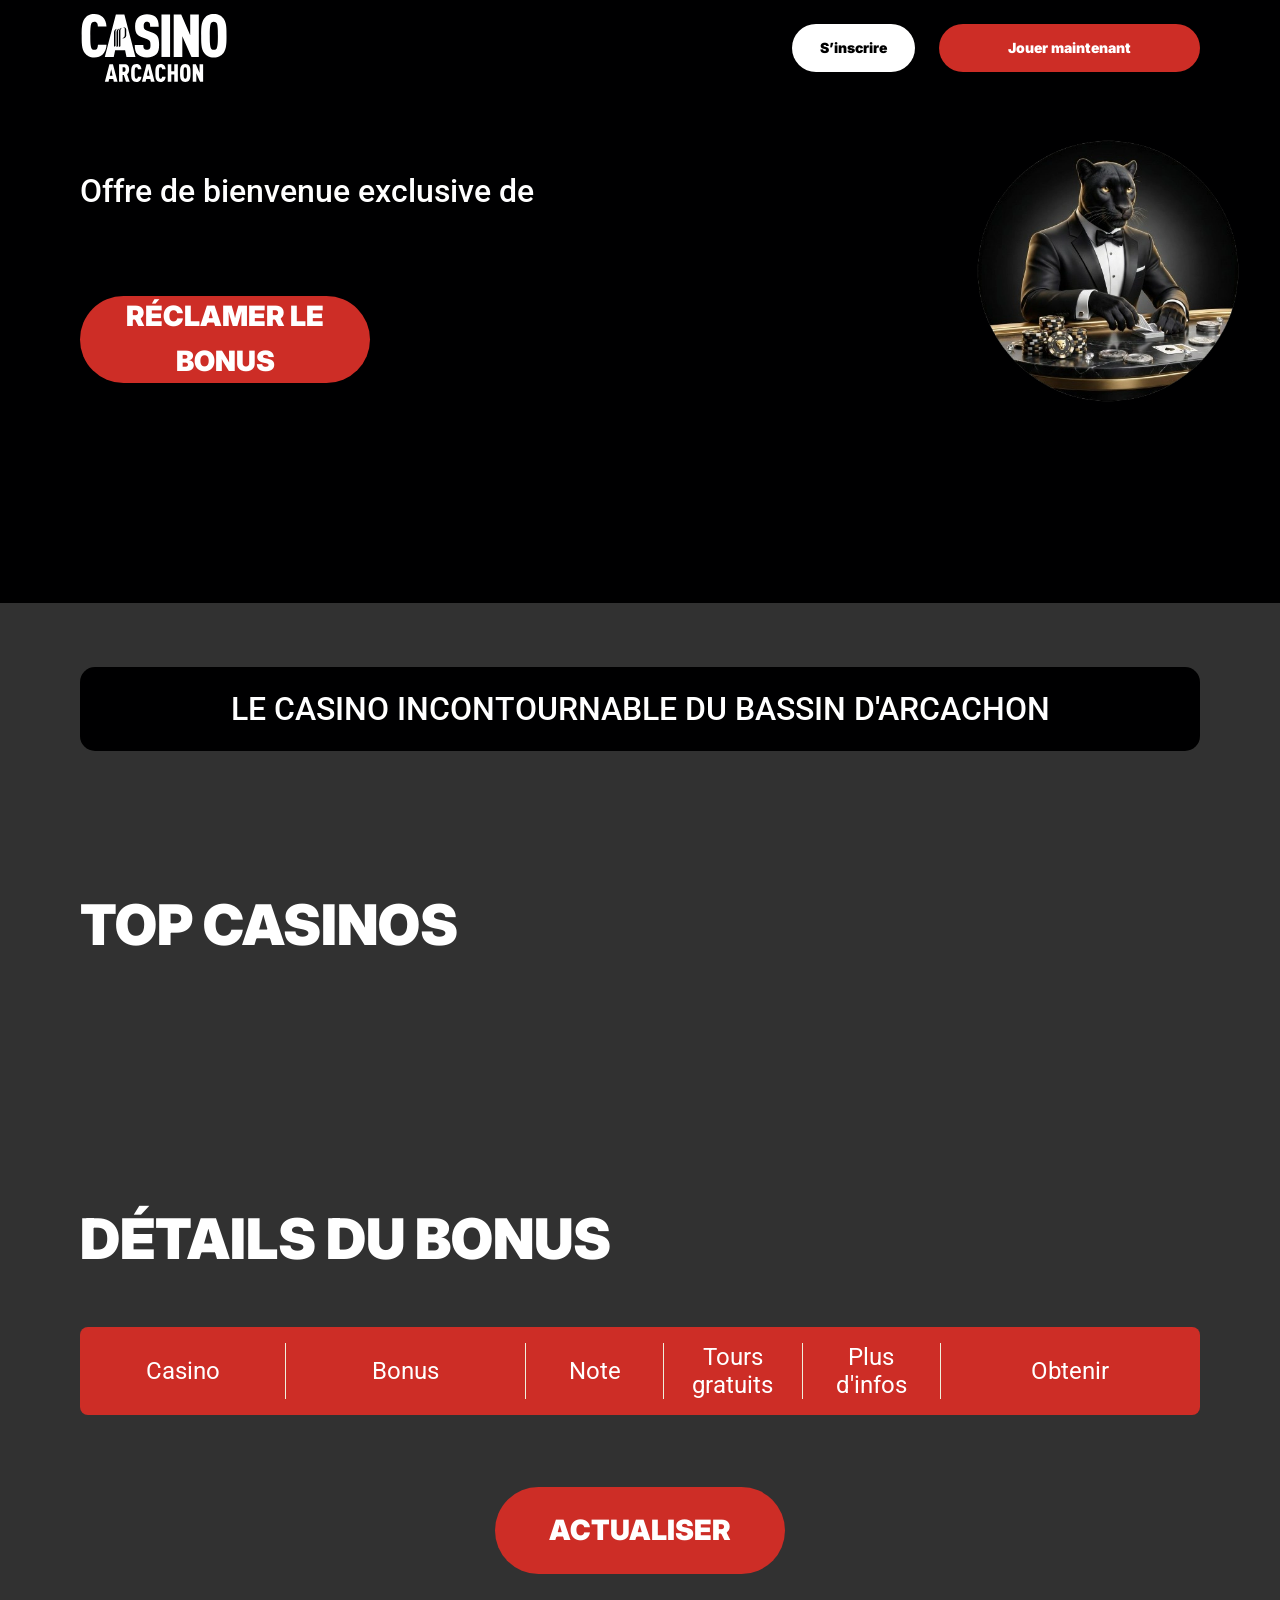
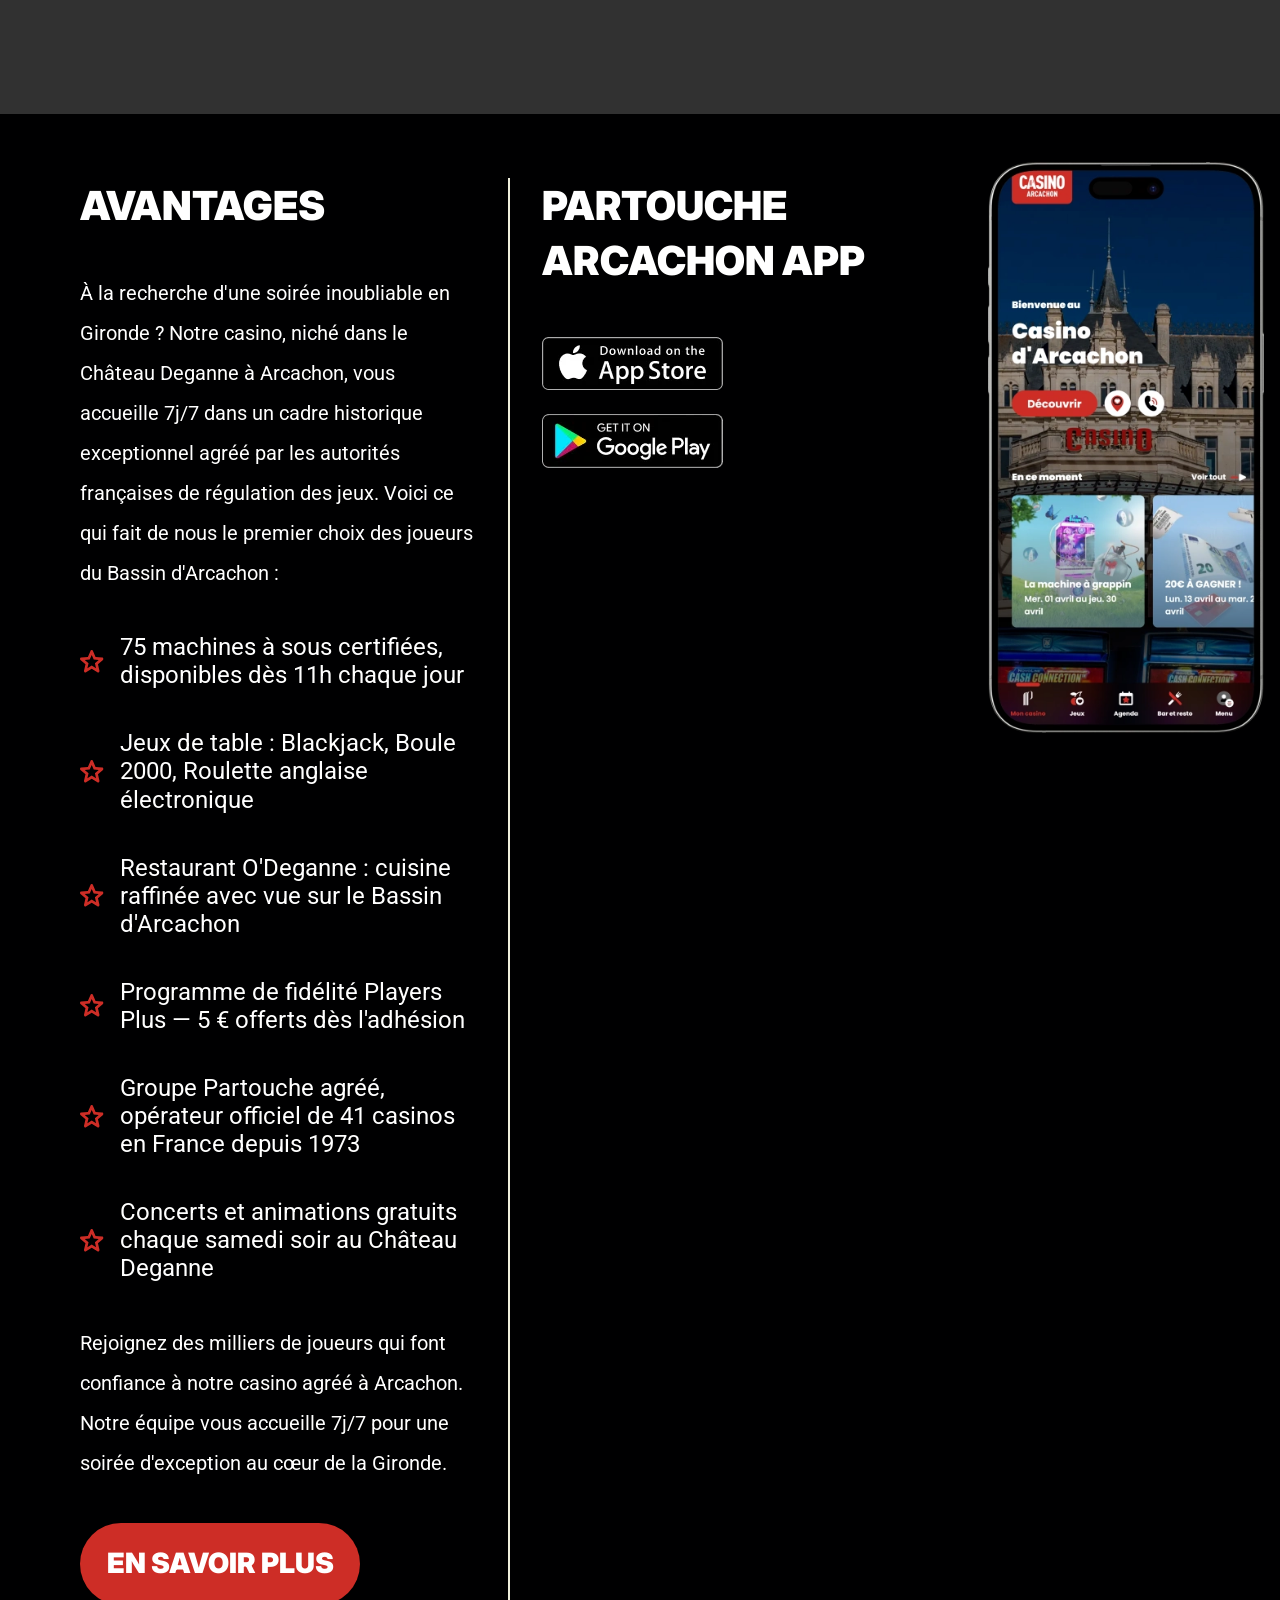
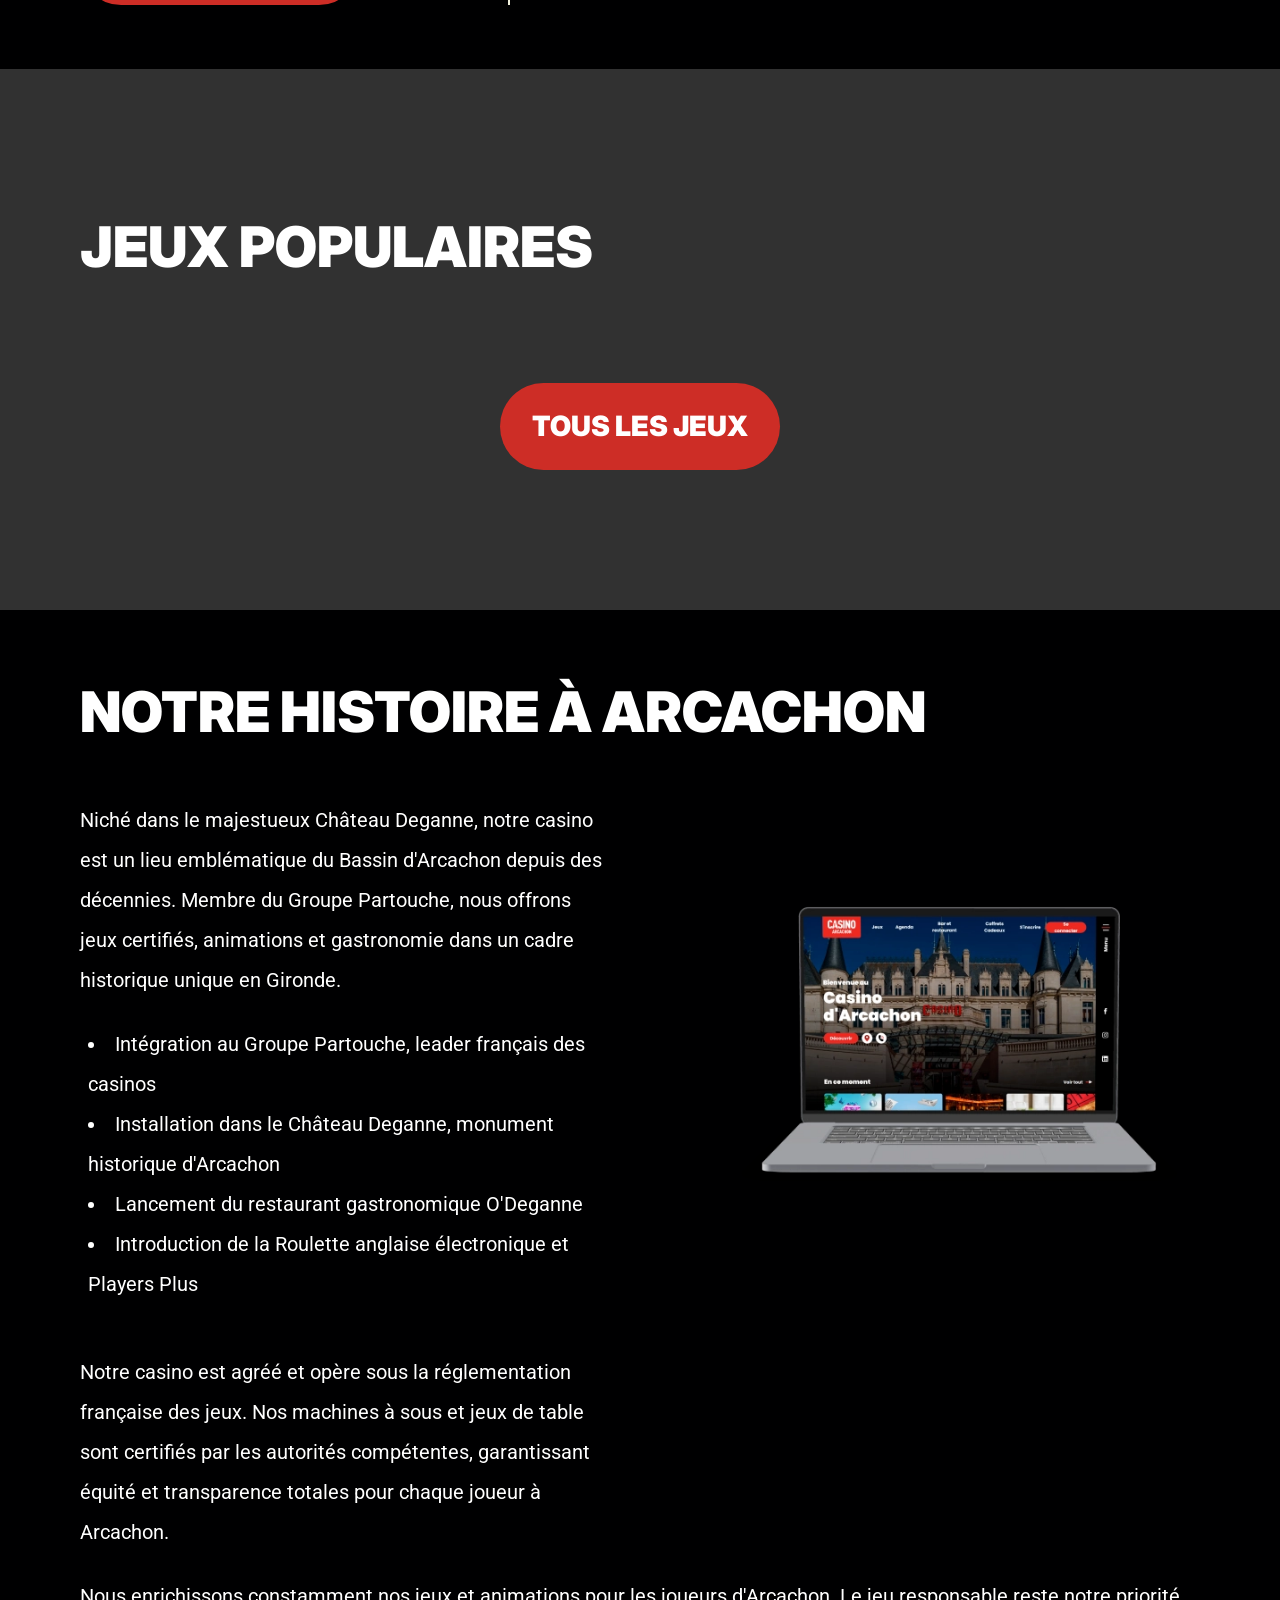
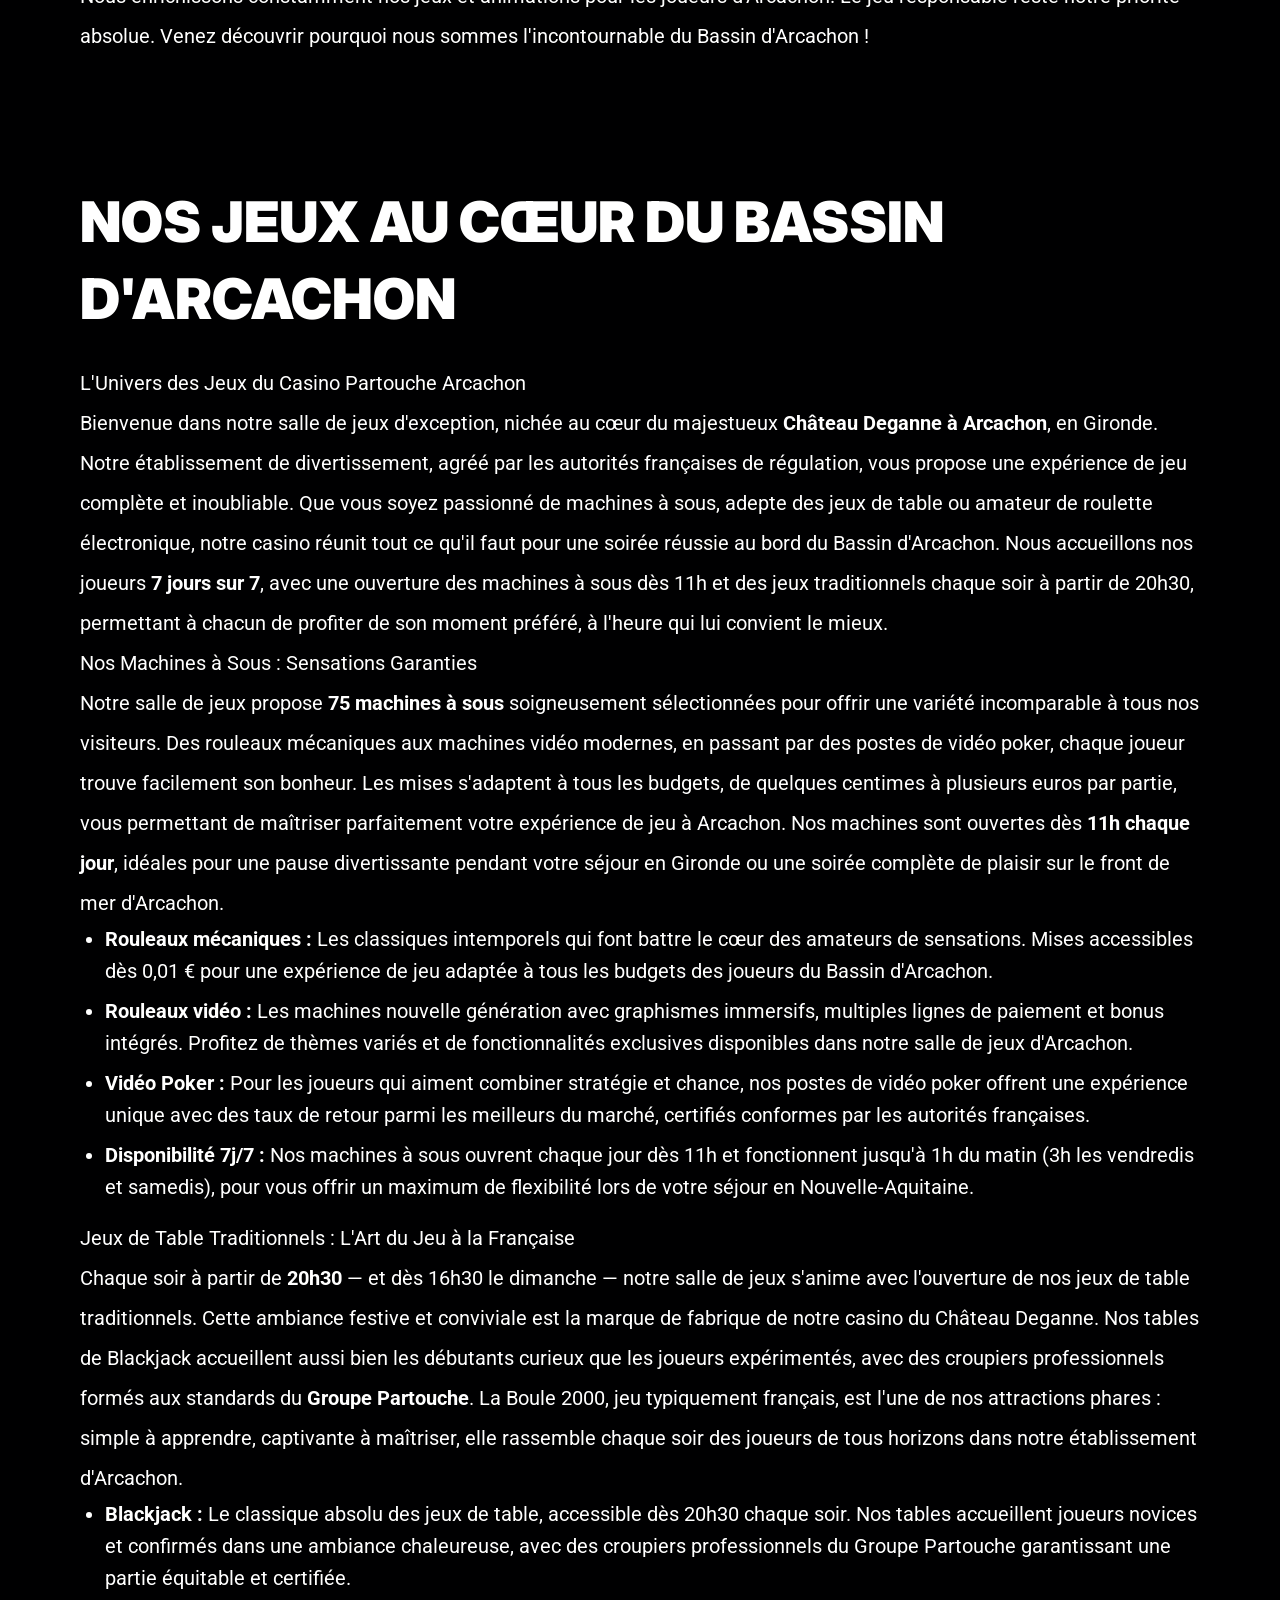
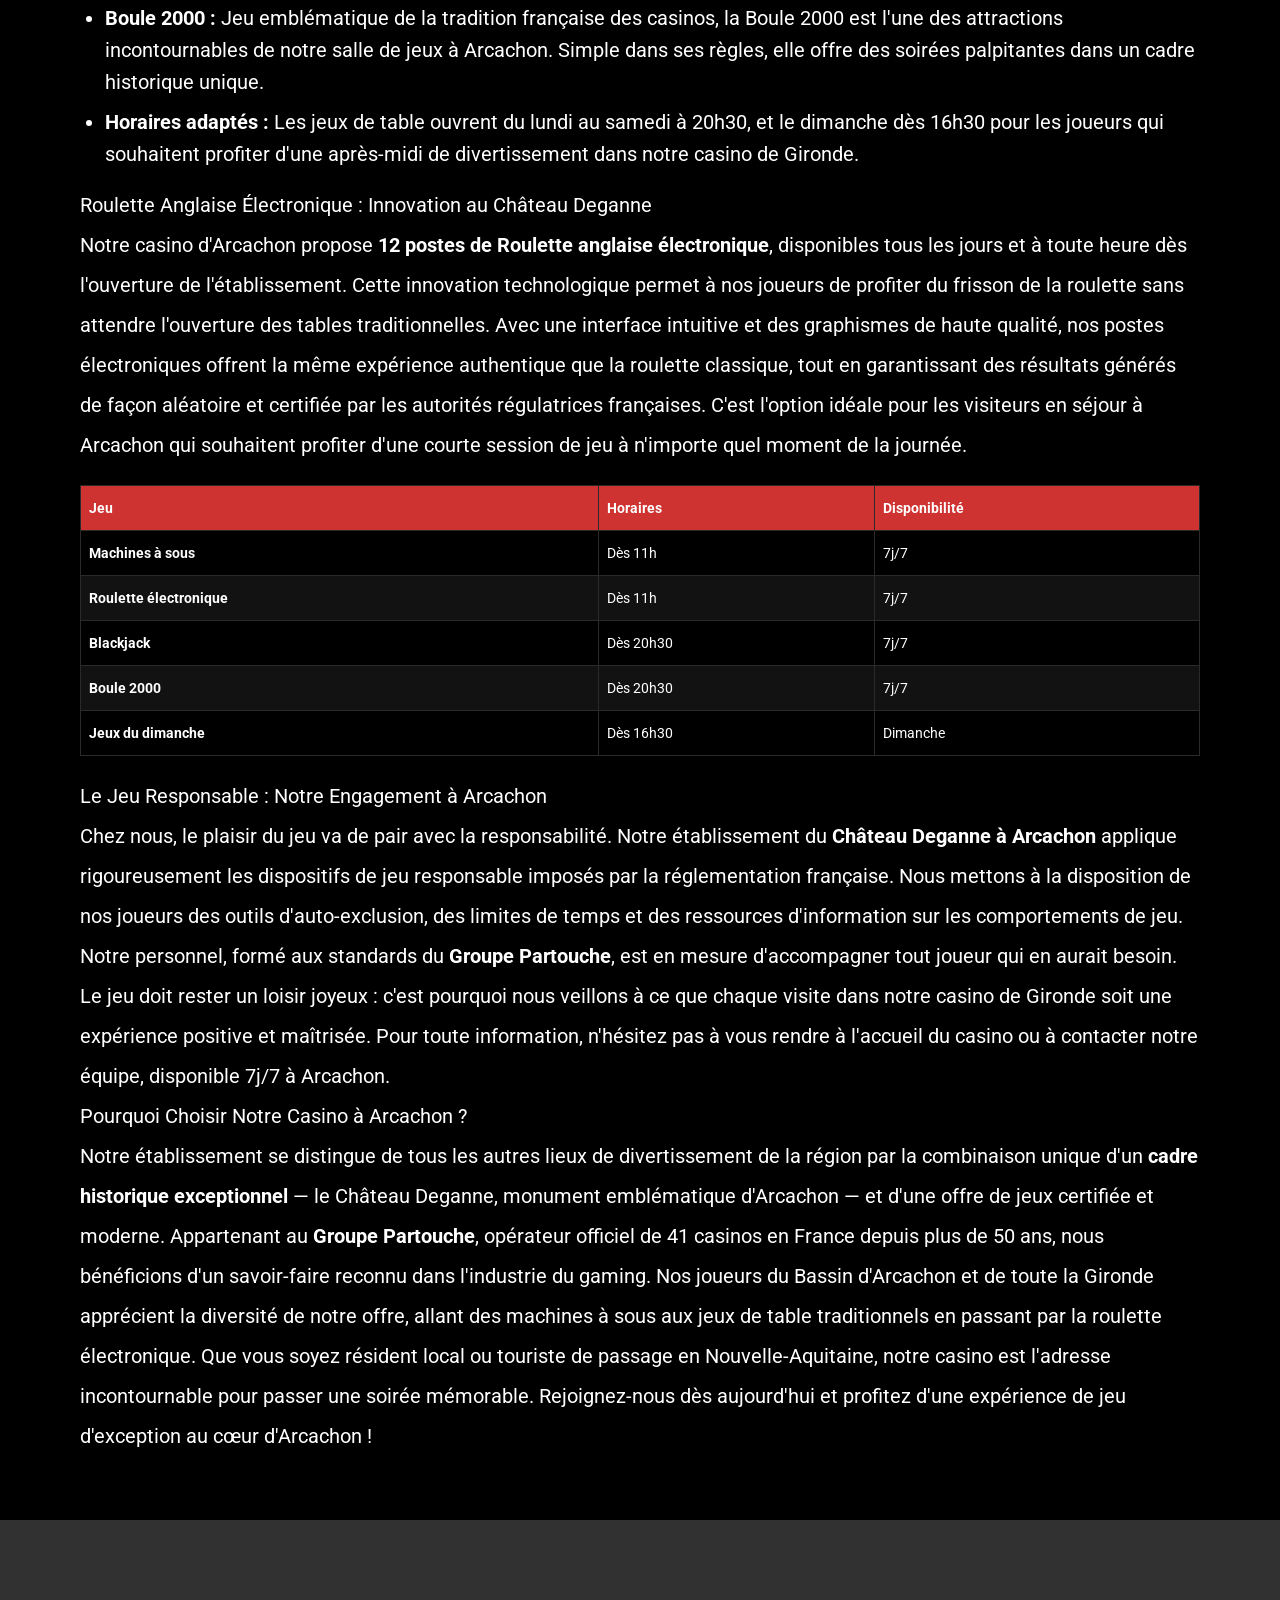
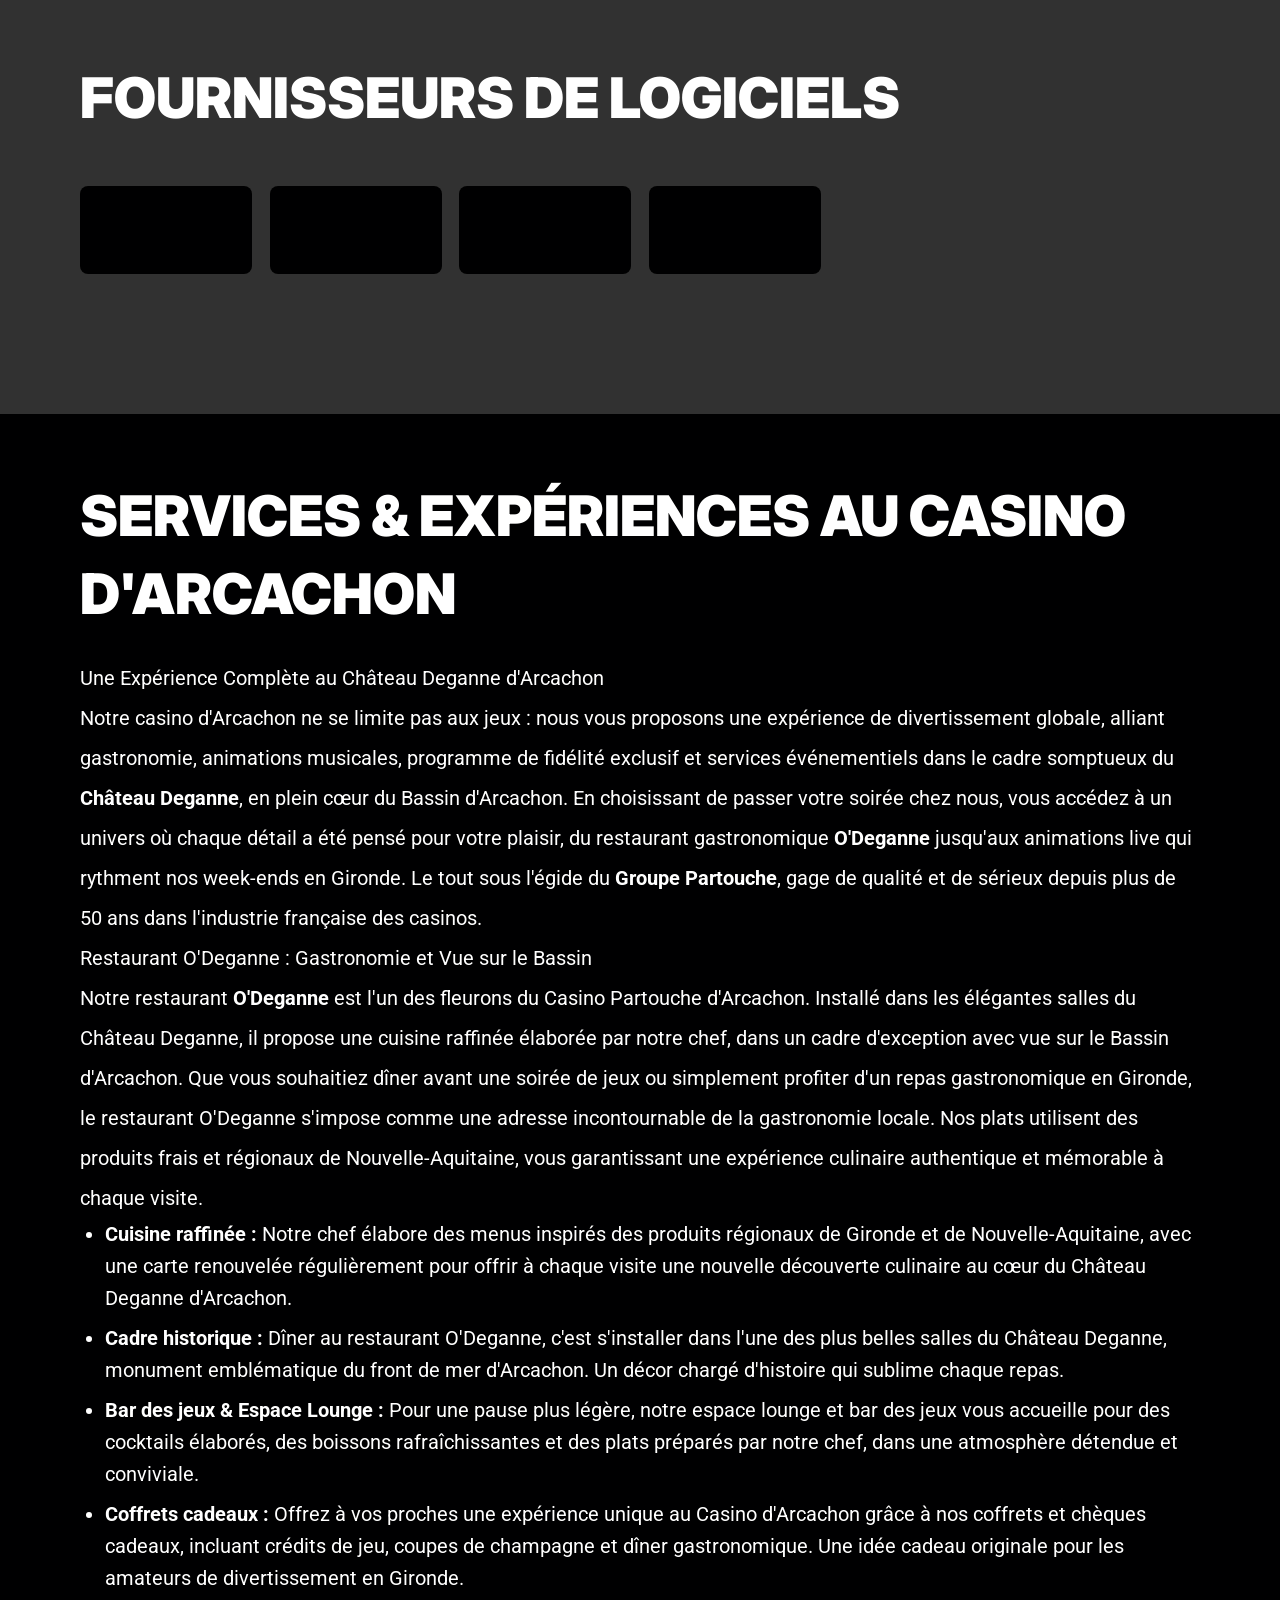
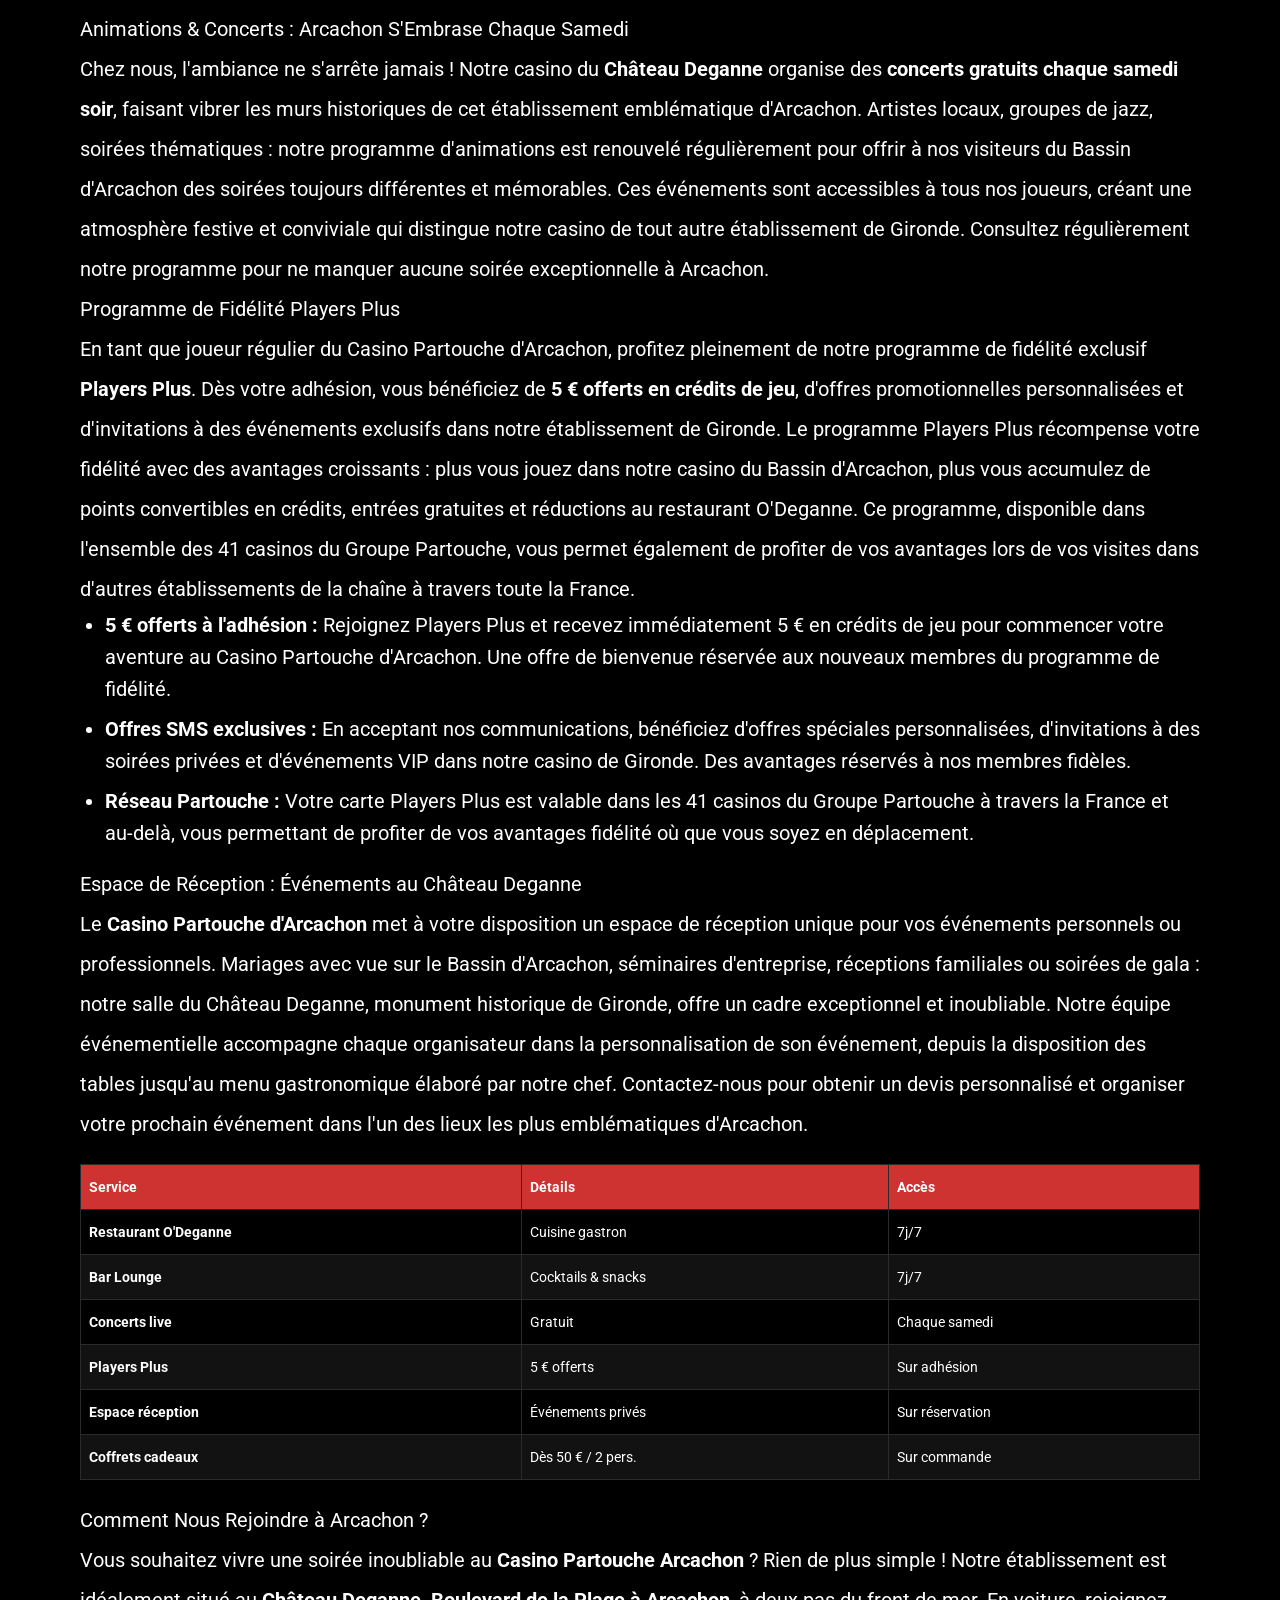
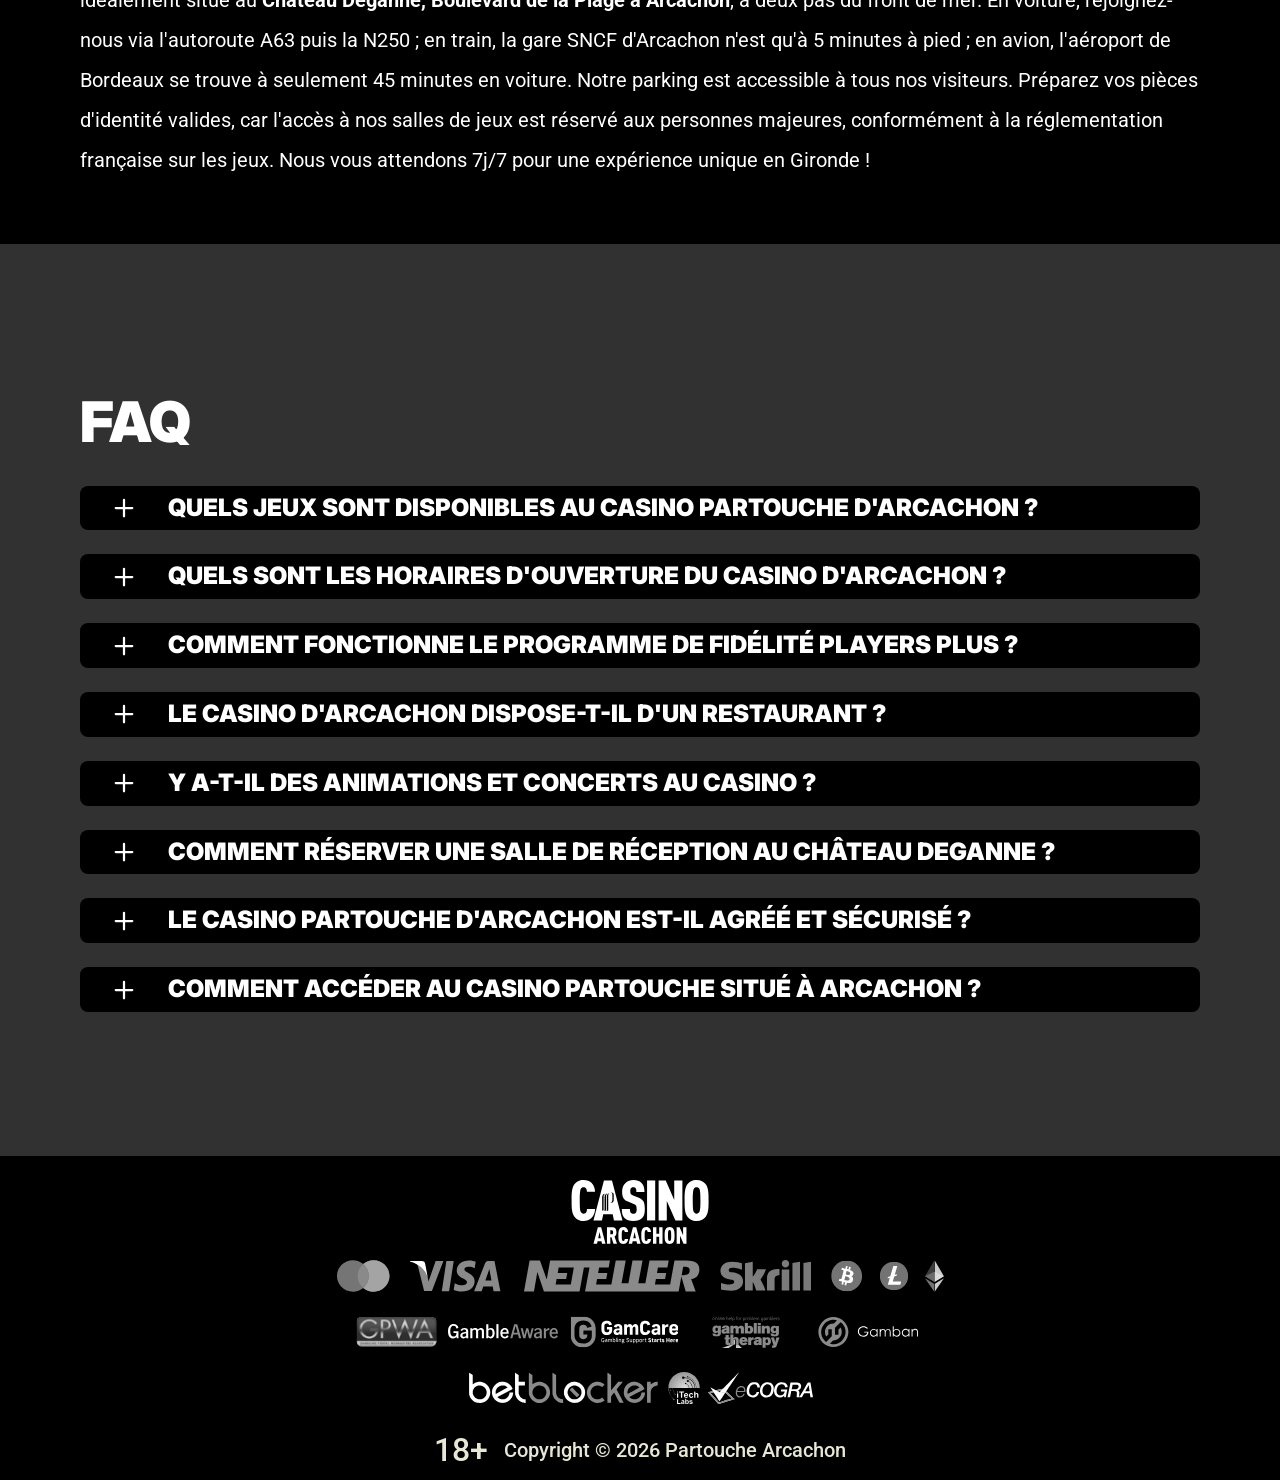
==== commit e4d7c498: "Site update" ====
--- a/index.html
+++ b/index.html
@@ -457,7 +457,7 @@
   <tbody>
     <tr style="background-color: #000000;">
       <td style="border: 1px solid #2a2a2a; padding: 8px; color: #ffffff;"><strong>Restaurant O'Deganne</strong></td>
-      <td style="border: 1px solid #2a2a2a; padding: 8px; color: #ffffff;">Cuisine gastronomique</td>
+      <td style="border: 1px solid #2a2a2a; padding: 8px; color: #ffffff;">Cuisine gastron</td>
       <td style="border: 1px solid #2a2a2a; padding: 8px; color: #ffffff;">7j/7</td>
     </tr>
     <tr style="background-color: #121212;">
